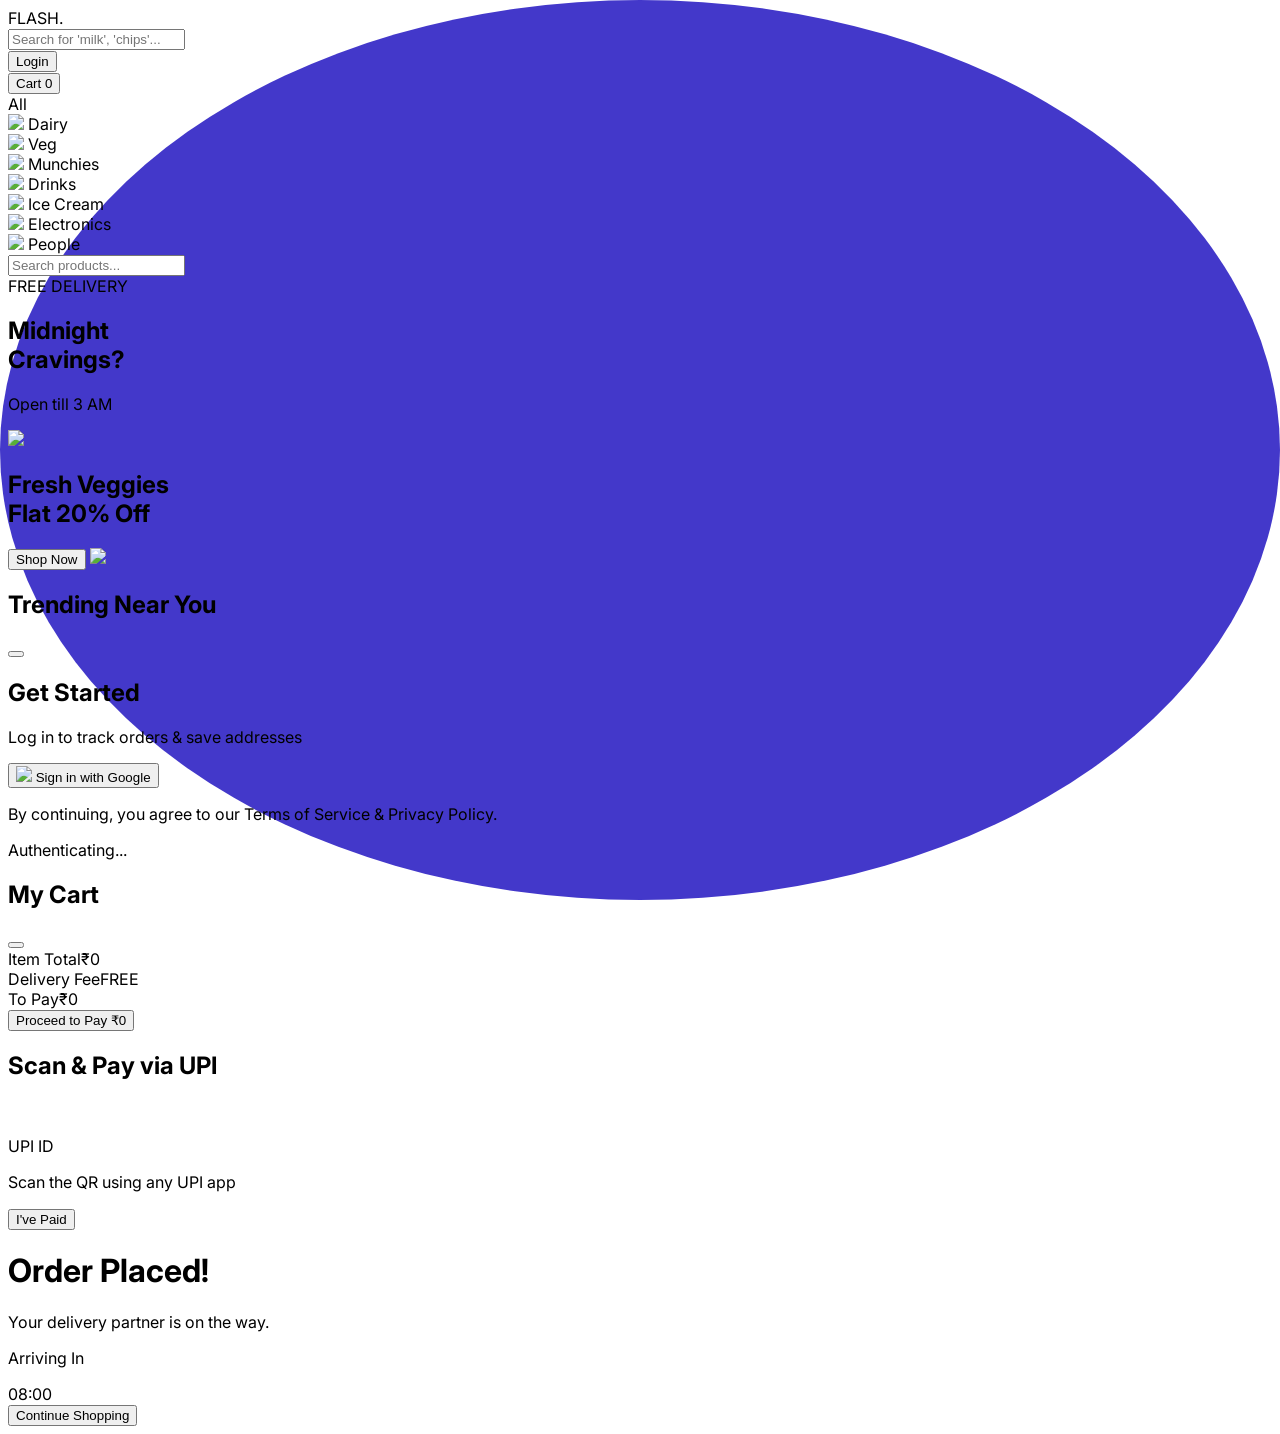
==== index.html @ aa98df29 "Update fmt.Println message from 'Hello' to 'Goodbye'" ====
<!DOCTYPE html>
<html lang="en">
<head>
    <meta charset="UTF-8">
    <meta name="viewport" content="width=device-width, initial-scale=1.0, maximum-scale=1.0, user-scalable=no">
    <title>Flash | 8 Minute Delivery</title>
    
    <script src="https://cdn.tailwindcss.com"></script>
    <link href="https://fonts.googleapis.com/css2?family=Inter:wght@300;400;500;600;700;800&display=swap" rel="stylesheet">
    <script src="https://unpkg.com/lucide@latest"></script>
    <!-- Google OAuth Script -->
    <script src="https://accounts.google.com/gsi/client" async defer></script>

    <style>
        body { font-family: 'Inter', sans-serif; -webkit-tap-highlight-color: transparent; scroll-behavior: smooth; }
        
        :root {
            --brand-primary: #4338ca;
            --brand-light: #e0e7ff;
            --brand-accent: #db2777;
        }

        .no-scrollbar::-webkit-scrollbar { display: none; }
        .no-scrollbar { -ms-overflow-style: none; scrollbar-width: none; }

        /* Animations */
        @keyframes slideUp {
            from { transform: translateY(100%); opacity: 0; }
            to { transform: translateY(0); opacity: 1; }
        }
        .animate-slide-up { animation: slideUp 0.4s cubic-bezier(0.16, 1, 0.3, 1); }

        @keyframes pulse-ring {
            0% { transform: scale(0.8); opacity: 0.5; }
            100% { transform: scale(2); opacity: 0; }
        }
        .pulse-ring::before {
            content: '';
            position: absolute;
            left: 0; top: 0; width: 100%; height: 100%;
            background-color: var(--brand-primary);
            border-radius: 50%;
            z-index: -1;
            animation: pulse-ring 2s infinite;
        }

        /* Confetti */
        .confetti {
            position: absolute;
            width: 10px; height: 10px;
            background-color: #f00;
            animation: fall linear forwards;
        }
        @keyframes fall {
            to { transform: translateY(100vh) rotate(720deg); }
        }
    </style>
    
    <script>
        tailwind.config = {
            theme: {
                extend: {
                    colors: { brand: '#4338ca', accent: '#db2777' }
                }
            }
        }
    </script>
</head>
<body class="bg-gray-50 h-screen overflow-hidden flex flex-col">

    <header class="bg-white border-b border-gray-200 h-16 flex-none z-40 relative">
        <div class="flex items-center justify-between px-4 md:px-6 h-full max-w-7xl mx-auto w-full">
            
            <div class="flex items-center gap-4 w-1/4">
                <div class="text-2xl md:text-3xl font-black text-brand tracking-tighter flex items-center cursor-pointer" onclick="window.location.reload()">
                    FLASH<span class="text-accent text-4xl leading-none">.</span>
                </div>
            </div>

            <div class="flex-1 max-w-xl px-2 md:px-4 hidden md:block">
                <div class="relative group">
                    <div class="absolute inset-y-0 left-0 pl-3 flex items-center pointer-events-none">
                        <i data-lucide="search" class="w-4 h-4 text-gray-400"></i>
                    </div>
                    <input type="text" id="searchInput" class="block w-full pl-10 pr-3 py-2.5 border border-gray-200 rounded-xl bg-gray-100 focus:bg-white focus:ring-2 focus:ring-brand transition text-sm" placeholder="Search for 'milk', 'chips'...">
                </div>
            </div>

            <div class="flex items-center justify-end gap-3 w-1/4">
                <div id="authContainer">
                    <button onclick="toggleLoginModal()" class="text-gray-600 font-bold text-xs hover:text-brand px-3 py-2">Login</button>
                </div>

                <button onclick="toggleCart()" class="bg-brand hover:bg-indigo-800 text-white px-4 py-2 rounded-xl font-bold text-sm flex items-center gap-2 transition transform active:scale-95 shadow-lg shadow-indigo-100 relative">
                    <i data-lucide="shopping-cart" class="w-4 h-4"></i>
                    <span class="hidden md:inline">Cart</span>
                    <span id="headerCartCount" class="absolute -top-1 -right-1 bg-accent text-[10px] w-4 h-4 flex items-center justify-center rounded-full hidden border-2 border-white">0</span>
                </button>
            </div>
        </div>
    </header>

    <div class="flex flex-1 overflow-hidden max-w-7xl mx-auto w-full">
        <aside class="w-20 lg:w-64 bg-white border-r border-gray-200 overflow-y-auto no-scrollbar hidden md:block pb-20">
            <div class="p-4" id="categoryList"></div>
        </aside>

        <main class="flex-1 overflow-y-auto bg-gray-50 p-4 md:p-6 pb-24" id="mainScroll">
            
            <div class="md:hidden mb-4">
                <input type="text" class="w-full p-3 border border-gray-200 rounded-xl bg-white shadow-sm text-sm" placeholder="Search products...">
            </div>

            <div class="grid grid-cols-1 md:grid-cols-2 gap-4 mb-8">
                <div class="rounded-3xl bg-gradient-to-r from-violet-600 to-indigo-600 h-40 md:h-48 relative overflow-hidden p-6 text-white shadow-lg flex flex-col justify-center">
                    <span class="bg-yellow-400 text-indigo-900 text-[10px] font-black px-2 py-1 rounded w-max mb-2">FREE DELIVERY</span>
                    <h2 class="text-2xl font-bold leading-tight z-10">Midnight <br>Cravings?</h2>
                    <p class="text-indigo-200 text-xs mt-1 z-10">Open till 3 AM</p>
                    <img src="https://cdn-icons-png.flaticon.com/512/3081/3081840.png" class="absolute right-0 bottom-0 w-32 h-32 opacity-20 rotate-12 translate-x-4 translate-y-4">
                </div>
                <div class="hidden md:flex rounded-3xl bg-pink-100 h-48 relative overflow-hidden p-6 flex-col justify-center border border-pink-200">
                    <h2 class="text-2xl font-bold text-pink-900 leading-tight">Fresh Veggies <br>Flat 20% Off</h2>
                    <button class="bg-pink-600 text-white text-xs font-bold px-4 py-2 rounded-full w-max mt-3 hover:bg-pink-700 shadow-md">Shop Now</button>
                    <img src="https://cdn-icons-png.flaticon.com/512/2329/2329865.png" class="absolute right-4 bottom-4 w-24 h-24 drop-shadow-xl">
                </div>
            </div>

            <h2 id="sectionTitle" class="text-xl font-bold text-gray-800 mb-4">Trending Near You</h2>
            <div id="productGrid" class="grid grid-cols-2 sm:grid-cols-3 lg:grid-cols-4 xl:grid-cols-5 gap-3 md:gap-4"></div>
        </main>
    </div>

    <div id="loginModal" class="fixed inset-0 bg-black/60 z-50 hidden flex items-center justify-center backdrop-blur-sm p-4">
        <div class="bg-white rounded-3xl w-full max-w-sm p-6 shadow-2xl animate-slide-up relative overflow-hidden">
            <button onclick="toggleLoginModal()" class="absolute top-4 right-4 text-gray-400 hover:text-gray-600"><i data-lucide="x" class="w-5 h-5"></i></button>
            
            <div class="text-center mb-6">
                <div class="w-12 h-12 bg-indigo-100 rounded-full flex items-center justify-center mx-auto mb-3 text-brand">
                    <i data-lucide="zap" class="w-6 h-6 fill-current"></i>
                </div>
                <h2 class="text-2xl font-black text-gray-900">Get Started</h2>
                <p class="text-sm text-gray-500 mt-1">Log in to track orders & save addresses</p>
            </div>

            <!-- Google Sign-In Button Container -->
            <div id="googleButtonContainer" class="flex justify-center mb-4"></div>

            <!-- Fallback/Demo Button (shown if OAuth not configured) -->
            <button id="demoLoginBtn" onclick="handleDemoLogin()" class="w-full border border-gray-300 rounded-xl py-3 px-4 flex items-center justify-center gap-3 hover:bg-gray-50 transition group">
                <img src="https://www.svgrepo.com/show/475656/google-color.svg" class="w-5 h-5 group-hover:scale-110 transition">
                <span class="font-bold text-gray-700 text-sm">Sign in with Google</span>
            </button>

            <div class="mt-6 text-center">
                <p class="text-[10px] text-gray-400">By continuing, you agree to our Terms of Service & Privacy Policy.</p>
            </div>
            
            <div id="loginLoader" class="absolute inset-0 bg-white/90 hidden flex-col items-center justify-center z-10">
                <div class="w-8 h-8 border-4 border-brand border-t-transparent rounded-full animate-spin mb-2"></div>
                <p class="text-xs font-bold text-brand">Authenticating...</p>
            </div>
        </div>
    </div>

    <div id="cartOverlay" class="fixed inset-0 bg-black/50 z-50 hidden transition-opacity" onclick="toggleCart()"></div>
    <div id="cartDrawer" class="fixed top-0 right-0 h-full w-full md:w-[400px] bg-white z-50 transform translate-x-full transition-transform duration-300 shadow-2xl flex flex-col">
        <div class="p-4 border-b flex items-center justify-between bg-white">
            <h2 class="font-bold text-lg">My Cart</h2>
            <button onclick="toggleCart()" class="p-2 hover:bg-gray-100 rounded-full"><i data-lucide="x" class="w-5 h-5"></i></button>
        </div>

        <div id="cartItemsContainer" class="flex-1 overflow-y-auto p-4 space-y-4 bg-gray-50"></div>

        <div id="cartFooter" class="p-4 bg-white border-t shadow-[0_-4px_6px_-1px_rgba(0,0,0,0.05)] hidden">
            <div class="space-y-2 mb-4 text-sm">
                <div class="flex justify-between text-gray-500"><span>Item Total</span><span id="billItemTotal">₹0</span></div>
                <div class="flex justify-between text-gray-500"><span>Delivery Fee</span><span class="text-green-600 font-bold">FREE</span></div>
                <div class="flex justify-between font-bold text-lg text-gray-800 pt-2 border-t border-dashed"><span>To Pay</span><span id="billGrandTotal">₹0</span></div>
            </div>
            <button onclick="initiateCheckout()" class="w-full bg-brand text-white font-bold py-3.5 rounded-xl hover:bg-indigo-800 transition flex justify-between px-4 items-center shadow-lg active:scale-[0.98]">
                <span>Proceed to Pay</span>
                <span id="payButtonTotal" class="bg-indigo-900/30 px-2 py-1 rounded text-xs">₹0</span>
            </button>
        </div>
    </div>

    <!-- UPI QR Modal -->
    <div id="upiModal" class="fixed inset-0 bg-black/60 z-[70] hidden flex items-center justify-center backdrop-blur-sm p-4">
        <div class="bg-white rounded-3xl w-full max-w-sm p-6 shadow-2xl text-center animate-slide-up relative">
            <h2 class="text-xl font-bold mb-4">Scan & Pay via UPI</h2>
            
            <img id="upiQrImage" src="" class="w-48 h-48 mx-auto mb-4 border rounded-xl">

            <p class="text-sm text-gray-600 mb-1">UPI ID</p>
            <p id="upiIdText" class="font-bold text-brand mb-4"></p>

            <p class="text-xs text-gray-400 mb-4">Scan the QR using any UPI app</p>

            <button onclick="completePayment()" class="bg-brand text-white px-6 py-2 rounded-xl text-sm font-bold hover:bg-indigo-800 transition">
                I've Paid
            </button>
        </div>
    </div>

    <div id="successOverlay" class="fixed inset-0 bg-brand z-[60] hidden flex flex-col items-center justify-center text-white p-6">
        <div class="absolute inset-0 overflow-hidden" id="confettiContainer"></div>
        
        <div class="z-10 text-center animate-slide-up">
            <div class="w-24 h-24 bg-white/20 rounded-full flex items-center justify-center mx-auto mb-6 pulse-ring relative">
                <i data-lucide="check" class="w-10 h-10 text-white"></i>
            </div>
            <h1 class="text-3xl font-black mb-2">Order Placed!</h1>
            <p class="text-indigo-200 mb-8">Your delivery partner is on the way.</p>

            <div class="bg-white/10 backdrop-blur-md rounded-2xl p-6 border border-white/20 max-w-xs mx-auto">
                <p class="text-xs font-bold uppercase tracking-widest text-indigo-300 mb-1">Arriving In</p>
                <div class="text-5xl font-black tabular-nums tracking-tighter" id="countdownTimer">08:00</div>
            </div>

            <button onclick="resetApp()" class="mt-8 bg-white text-brand font-bold py-3 px-8 rounded-full hover:bg-gray-100 transition shadow-xl">
                Continue Shopping
            </button>
        </div>
    </div>

    <script>
        // ============================================
        // CONFIGURATION - PASTE YOUR CLIENT ID HERE
        // ============================================
        const GOOGLE_CLIENT_ID = "976848195359-cr75430rapa4kd4lidljhvo1tq5mqboq.apps.googleusercontent.com";
        // ============================================

        const products = [
            { id: 1, name: "Heritage Milk", price: 33, originalPrice: 35, weight: "500 ml", category: "Dairy", img: "https://m.media-amazon.com/images/I/815V9EawbJL._AC_UF894,1000_QL80_.jpg" },
            { id: 2, name: "Eggoz Brown Eggs", price: 85, originalPrice: 99, weight: "6 pcs", category: "Dairy", img: "https://images.unsplash.com/photo-1582722872445-44dc5f7e3c8f?auto=format&fit=crop&w=300&q=80" },
            { id: 3, name: "Farm Fresh Potato", price: 20, originalPrice: 30, weight: "500 g", category: "Veg", img: "https://images.unsplash.com/photo-1518977676601-b53f82aba655?auto=format&fit=crop&w=300&q=80" },
            { id: 4, name: "Lays Potato Chips", price: 20, originalPrice: 20, weight: "50 g", category: "Munchies", img: "https://m.media-amazon.com/images/I/717Ve0m8BXL.jpg" },
            { id: 5, name: "Coco Cola", price: 45, originalPrice: 45, weight: "250 ml", category: "Drinks", img: "https://images.unsplash.com/photo-1622483767028-3f66f32aef97?auto=format&fit=crop&w=300&q=80" },
            { id: 6, name: "Fresh Alphonso Mangoes", price: 199, originalPrice: 250, weight: "1 kg", category: "Veg", img: "https://images.unsplash.com/photo-1553279768-865429fa0078?auto=format&fit=crop&w=300&q=80" },
            { id: 7, name: "Vanilla Bean Tub", price: 240, originalPrice: 300, weight: "700 ml", category: "Ice Cream", img: "https://images.unsplash.com/photo-1501443762994-82bd5dace89a?auto=format&fit=crop&w=300&q=80" },
            { id: 8, name: "Artisan Sourdough", price: 60, originalPrice: 80, weight: "400 g", category: "Dairy", img: "https://encrypted-tbn0.gstatic.com/images?q=tbn:ANd9GcQE9r-lTbqJKsW1nwiQTdVftDfHtIbyqbzyPQ&s" },
            { id: 9, name: "Chocolate Smoothie", price: 200, originalPrice: 240, weight: "500ml", category: "Dairy", img: "https://abeautifulmess.com/wp-content/uploads/2023/04/chocolate-smoothie-recipe.--scaled.jpg" },
            { id: 10, name: "Kitkat", price: 55, originalPrice: 80, weight: "70g", category: "Munchies", img: "https://encrypted-tbn0.gstatic.com/shopping?q=tbn:ANd9GcSTaRzYbzvYjRihhE5g7alIvF-0og5KB6eFWY5qM-5osLY_slSSAoxKZtgkYSXWV1DgbGYfThRmtORA0JDwyb6A8gRZzGkvxvQoArQsuz0Hrk46XO-Z-Lsv2EZV" },
            { id: 11, name: "iPhone 17 Pro Max", price: 149999, originalPrice: 150000, weight: "242g", category: "Electronics", img: "https://backend.paiinternational.in/media/images/2_pJld4tp.webp" },
            { id: 12, name: "AirPods Pro 3", price: 25000, originalPrice: 26000, weight: "55g", category: "Electronics", img: "https://store.storeimages.cdn-apple.com/1/as-images.apple.com/is/airpods-pro-3-hero-select-202509_FMT_WHH?wid=752&hei=636&fmt=jpeg&qlt=90&.v=1758077264181" },
            { id: 13, name: "Victus Gaming Laptop", price: 63000, originalPrice: 73000, weight: "2.3kg", category: "Electronics", img: "https://m.media-amazon.com/images/I/71p8Hn5XcsL.jpg" },
            { id: 14, name: "Apple Watch Ultra 3", price: 80000, originalPrice: 90000, weight: "61.6g", category: "Electronics", img: "https://m.media-amazon.com/images/I/71UenT9AO6L._AC_UF1000,1000_QL80_.jpg" },
            { id: 15, name: "iPhone 15", price: 50000, originalPrice: 80000, weight: "171g", category: "Electronics", img: "https://encrypted-tbn2.gstatic.com/shopping?q=tbn:ANd9GcRLe_hSKnPLx_HZ_sDemoAlp5TUoloz6uUN3vsLBpTct8aUhD4AEyf0FOUUh0y9XZGPTFAbr-HydqkVuhUmsjZ94iu7D2Na" },
            { id: 16, name: "Sony WH-1000XM6", price: 35000, originalPrice: 50000, weight: "252.6g", category: "Electronics", img: "https://sony.scene7.com/is/image/sonyglobalsolutions/WH1000XM6_Primary_image_Black?$S7Product$&fmt=png-alpha" },
            { id: 17, name: "iPad Pro M5", price: 110000, originalPrice: 130000, weight: "579g", category: "Electronics", img: "https://encrypted-tbn2.gstatic.com/shopping?q=tbn:ANd9GcTgInFzSDYuMSraHM9N-QCxqdlFDfPEPKFv5eZTuTl3-qKk6Q6SKLwKFmNGx-I-EozpPCibfGQbXADS31pjjDUqGPV0km3xhpoMBTfW0ch-pl7YvUU4T25zvWg" }



            



        ];

        const categories = [
            { name: "Dairy", icon: "https://cdn-icons-png.flaticon.com/128/3050/3050212.png" },
            { name: "Veg", icon: "https://cdn-icons-png.flaticon.com/128/2329/2329865.png" },
            { name: "Munchies", icon: "https://cdn-icons-png.flaticon.com/128/2553/2553642.png" },
            { name: "Drinks", icon: "https://cdn-icons-png.flaticon.com/128/992/992747.png" },
            { name: "Ice Cream", icon: "https://cdn-icons-png.flaticon.com/128/938/938063.png" },
            { name: "Electronics", icon: "https://cdn-icons-png.flaticon.com/128/3659/3659899.png" },
            { name: "People", icon: "https://cdn-icons-png.flaticon.com/512/3135/3135715.png" }
        ];

        let cart = {}; 
        let currentCategory = 'All';
        let isLoggedIn = false;
        let user = { name: "Guest", img: "" };

        // ============================================
        // GOOGLE OAUTH INTEGRATION
        // ============================================
        
        function initializeGoogleSignIn() {
            if (GOOGLE_CLIENT_ID === "YOUR_GOOGLE_CLIENT_ID_HERE") {
                console.log("⚠️ Google OAuth not configured. Using demo mode.");
                document.getElementById('demoLoginBtn').style.display = 'flex';
                return;
            }

            // Hide demo button if OAuth is configured
            document.getElementById('demoLoginBtn').style.display = 'none';

            // Initialize Google Sign-In
            google.accounts.id.initialize({
                client_id: GOOGLE_CLIENT_ID,
                callback: handleGoogleCallback,
                auto_select: false,
                cancel_on_tap_outside: true
            });

            // Render the Google Sign-In button
            google.accounts.id.renderButton(
                document.getElementById("googleButtonContainer"),
                {
                    theme: "outline",
                    size: "large",
                    width: 320,
                    text: "signin_with",
                    shape: "rectangular",
                    logo_alignment: "left"
                }
            );
        }

        function handleGoogleCallback(response) {
            // Show loader
            document.getElementById('loginLoader').classList.remove('hidden');
            document.getElementById('loginLoader').style.display = 'flex';

            // Decode JWT token to get user info
            const userObject = parseJwt(response.credential);
            
            setTimeout(() => {
                isLoggedIn = true;
                user = {
                    name: userObject.given_name || userObject.name,
                    email: userObject.email,
                    img: userObject.picture
                };
                
                updateAuthUI();
                toggleLoginModal();
                
                // Optional: Store token for backend authentication
                localStorage.setItem('google_token', response.credential);
                
                console.log('✅ User logged in:', user);
            }, 800);
        }

        function parseJwt(token) {
            const base64Url = token.split('.')[1];
            const base64 = base64Url.replace(/-/g, '+').replace(/_/g, '/');
            const jsonPayload = decodeURIComponent(atob(base64).split('').map(function(c) {
                return '%' + ('00' + c.charCodeAt(0).toString(16)).slice(-2);
            }).join(''));
            return JSON.parse(jsonPayload);
        }

        function handleDemoLogin() {
            // Demo/fallback login (when OAuth not configured)
            document.getElementById('loginLoader').classList.remove('hidden');
            document.getElementById('loginLoader').style.display = 'flex';
            
            setTimeout(() => {
                isLoggedIn = true;
                user = { 
                    name: "Rahul", 
                    email: "rahul@example.com",
                    img: "https://api.dicebear.com/7.x/avataaars/svg?seed=Rahul" 
                };
                
                updateAuthUI();
                toggleLoginModal();
            }, 1500);
        }

        function updateAuthUI() {
            const authContainer = document.getElementById('authContainer');
            authContainer.innerHTML = `
            <div onclick="toggleProfileMenu()" class="relative flex items-center gap-2 cursor-pointer hover:bg-gray-50 rounded-full pr-2 py-1 pl-1 border border-transparent hover:border-gray-200 transition">
            <img src="${user.img}" class="w-8 h-8 rounded-full bg-gray-100 border border-gray-200">
            <span class="text-xs font-bold text-gray-700 hidden md:block">Hi, ${user.name}</span>
            <div id="profileDropdown" class="hidden absolute top-full right-0 mt-2 bg-white rounded-xl shadow-xl border border-gray-100 p-2 w-48 z-50">
            <button onclick="handleLogout()" class="w-full text-left px-3 py-2 text-xs text-red-600 hover:bg-red-50 rounded-lg font-bold flex items-center gap-2">
            <i data-lucide="log-out" class="w-3 h-3"></i>
            Logout
            </button>
                 </div>
             </div>
            `;

            lucide.createIcons();
        }

        function handleLogout() {
            isLoggedIn = false;
            user = { name: "Guest", img: "" };
            localStorage.removeItem('google_token');
            
            // Reset auth UI
            const authContainer = document.getElementById('authContainer');
            authContainer.innerHTML = `<button onclick="toggleLoginModal()" class="text-gray-600 font-bold text-xs hover:text-brand px-3 py-2">Login</button>`;
            
            console.log('👋 User logged out');
        }

        // ============================================
        // UPI QR PAYMENT SYSTEM
        // ============================================

        const upiIds = [
            "9182210346@fam"
        ];

        function showUpiQR() {
            const total = Object.values(cart).reduce((a, b) => a + b, 0);
            const amount = Object.keys(cart).reduce((sum, id) => {
                const product = products.find(p => p.id == id);
                return sum + (product.price * cart[id]);
            }, 0);

            const randomIndex = Math.floor(Math.random() * upiIds.length);
            const selectedUpi = upiIds[randomIndex];

            const upiLink = `upi://pay?pa=${selectedUpi}&pn=Flash&am=${amount}&cu=INR`;
            const qrUrl = `https://api.qrserver.com/v1/create-qr-code/?size=300x300&data=${encodeURIComponent(upiLink)}`;

            document.getElementById("upiQrImage").src = qrUrl;
            document.getElementById("upiIdText").innerText = selectedUpi;

            document.getElementById("upiModal").classList.remove("hidden");
        }

        function completePayment() {
            document.getElementById("upiModal").classList.add("hidden");
            showSuccessScreen();
        }

        // ============================================
        // INIT
        // ============================================
        function init() {
                // ✅ Restore login after refresh
    const savedToken = localStorage.getItem('google_token');
    if (savedToken) {
        const userObject = parseJwt(savedToken);
        isLoggedIn = true;
        user = {
            name: userObject.given_name || userObject.name,
            email: userObject.email,
            img: userObject.picture
        };
        updateAuthUI();
    }
            renderSidebar();
            renderProducts(products);
            lucide.createIcons();
            
            // Initialize Google Sign-In when modal is opened
            // This ensures the Google library is loaded
            setTimeout(() => {
                if (typeof google !== 'undefined') {
                    initializeGoogleSignIn();
                }
            }, 1000);
            
            // Mobile search listener
            document.getElementById('searchInput').addEventListener('input', (e) => {
                const term = e.target.value.toLowerCase();
                renderProducts(products.filter(p => p.name.toLowerCase().includes(term)));
            });
        }

        // ============================================
        // RENDER FUNCTIONS
        // ============================================
        function renderSidebar() {
            const container = document.getElementById('categoryList');
            container.innerHTML = `<div onclick="filterCategory('All')" class="cursor-pointer flex flex-col lg:flex-row items-center gap-2 lg:gap-3 px-2 py-3 lg:px-3 rounded-xl transition ${currentCategory === 'All' ? 'bg-indigo-50 text-brand border-l-4 border-brand' : 'text-gray-500 hover:bg-gray-50'}">
                <div class="w-6 h-6 lg:w-8 lg:h-8 flex items-center justify-center bg-gray-200 rounded-full"><i data-lucide="layout-grid" class="w-4 h-4"></i></div>
                <span class="text-[10px] lg:text-sm font-bold">All</span>
            </div>`;
            
            categories.forEach(cat => {
                const isActive = currentCategory === cat.name;
                container.innerHTML += `
                    <div onclick="filterCategory('${cat.name}')" class="cursor-pointer flex flex-col lg:flex-row items-center gap-2 lg:gap-3 px-2 py-3 lg:px-3 rounded-xl transition ${isActive ? 'bg-indigo-50 text-brand border-l-4 border-brand' : 'text-gray-500 hover:bg-gray-50'}">
                        <img src="${cat.icon}" class="w-8 h-8 lg:w-8 lg:h-8 object-contain ${isActive ? '' : 'grayscale opacity-70'}">
                        <span class="text-[10px] lg:text-sm font-medium ${isActive ? 'font-bold' : ''}">${cat.name}</span>
                    </div>`;
            });
            lucide.createIcons();
        }

        function renderProducts(productList) {
            const grid = document.getElementById('productGrid');
            grid.innerHTML = productList.length ? '' : `<div class="col-span-full text-center py-10 text-gray-400">No products found.</div>`;
            
            productList.forEach(p => {
                const qty = cart[p.id] || 0;
                const buttonHTML = qty === 0 
                    ? `<button onclick="updateQuantity(${p.id}, 1)" class="border border-pink-200 text-accent bg-pink-50 px-4 py-1.5 rounded-lg text-xs font-bold uppercase hover:bg-accent hover:text-white transition shadow-sm w-20">ADD</button>` 
                    : `<div class="flex items-center bg-accent rounded-lg text-white text-xs font-bold h-8 w-20 shadow-md">
                        <button onclick="updateQuantity(${p.id}, -1)" class="w-1/3 hover:bg-pink-700 h-full rounded-l-lg flex items-center justify-center">-</button>
                        <span class="w-1/3 text-center">${qty}</span>
                        <button onclick="updateQuantity(${p.id}, 1)" class="w-1/3 hover:bg-pink-700 h-full rounded-r-lg flex items-center justify-center">+</button>
                       </div>`;

                grid.innerHTML += `
                <div class="bg-white rounded-2xl p-3 border border-gray-100 hover:shadow-xl hover:border-indigo-100 transition duration-300 flex flex-col justify-between h-full relative group">
                    <div class="relative w-full aspect-[4/3] mb-2 flex items-center justify-center bg-gray-50 rounded-xl overflow-hidden">
                        ${p.discount ? `<div class="absolute top-0 left-0 bg-blue-600 text-white text-[9px] font-bold px-1.5 py-0.5 rounded-tl-lg rounded-br-lg shadow-sm z-10">${p.discount}</div>` : ''}
                        <img src="${p.img}" class="h-full object-contain mix-blend-multiply transform group-hover:scale-110 transition duration-500">
                    </div>
                    <div>
                        <h4 class="text-xs md:text-sm font-bold text-gray-900 leading-tight mb-1 line-clamp-2">${p.name}</h4>
                        <p class="text-[10px] text-gray-500 mb-2">${p.weight}</p>
                    </div>
                    <div class="flex items-center justify-between mt-auto">
                        <div class="flex flex-col">
                            <span class="text-sm font-bold text-gray-800">₹${p.price}</span>
                            ${p.price < p.originalPrice ? `<span class="text-[10px] text-gray-400 line-through">₹${p.originalPrice}</span>` : ''}
                        </div>
                        ${buttonHTML}
                    </div>
                </div>`;
            });
        }

        // ============================================
        // CART LOGIC
        // ============================================
        function updateQuantity(id, change) {
            if (!cart[id]) cart[id] = 0;
            cart[id] += change;
            if (cart[id] <= 0) delete cart[id];
            
            filterCategory(currentCategory);
            updateCartHeader();
            renderCartDrawer();
        }

        function updateCartHeader() {
            const totalItems = Object.values(cart).reduce((a, b) => a + b, 0);
            const badge = document.getElementById('headerCartCount');
            badge.innerText = totalItems;
            totalItems > 0 ? badge.classList.remove('hidden') : badge.classList.add('hidden');
        }

        function renderCartDrawer() {
            const container = document.getElementById('cartItemsContainer');
            const footer = document.getElementById('cartFooter');
            const itemIds = Object.keys(cart);
            let total = 0;

            if (itemIds.length === 0) {
                container.innerHTML = `<div class="flex flex-col items-center justify-center h-full text-gray-400"><i data-lucide="shopping-bag" class="w-12 h-12 mb-2 opacity-50"></i><p class="text-sm">Your cart is empty</p><button onclick="toggleCart()" class="mt-4 text-brand font-bold text-sm">Start Shopping</button></div>`;
                footer.classList.add('hidden');
            } else {
                container.innerHTML = '';
                itemIds.forEach(id => {
                    const p = products.find(prod => prod.id == id);
                    const qty = cart[id];
                    total += p.price * qty;
                    container.innerHTML += `
                    <div class="flex gap-3 bg-white p-3 rounded-xl border border-gray-100 shadow-sm">
                        <div class="w-16 h-16 bg-gray-50 rounded-lg flex items-center justify-center"><img src="${p.img}" class="h-12 w-12 object-contain mix-blend-multiply"></div>
                        <div class="flex-1 flex flex-col justify-between">
                            <h4 class="text-xs font-bold text-gray-800">${p.name}</h4>
                            <div class="flex items-center justify-between mt-2">
                                <span class="font-bold text-xs">₹${p.price * qty}</span>
                                <div class="flex items-center bg-accent rounded text-white text-[10px] font-bold h-6">
                                    <button onclick="updateQuantity(${p.id}, -1)" class="px-2 hover:bg-pink-700 h-full rounded-l">-</button>
                                    <span class="px-2">${qty}</span>
                                    <button onclick="updateQuantity(${p.id}, 1)" class="px-2 hover:bg-pink-700 h-full rounded-r">+</button>
                                </div>
                            </div>
                        </div>
                    </div>`;
                });
                
                document.getElementById('billItemTotal').innerText = '₹' + total;
                document.getElementById('billGrandTotal').innerText = '₹' + total;
                document.getElementById('payButtonTotal').innerText = '₹' + total;
                footer.classList.remove('hidden');
            }
            lucide.createIcons();
        }

        // ============================================
        // MODAL & CHECKOUT
        // ============================================
        function toggleLoginModal() {
            const modal = document.getElementById('loginModal');
            modal.classList.toggle('hidden');
            
            // Initialize Google Sign-In when modal opens
            if (!modal.classList.contains('hidden') && typeof google !== 'undefined') {
                initializeGoogleSignIn();
            }
        }

        function initiateCheckout() {
            if (!isLoggedIn) {
                toggleCart();
                setTimeout(() => toggleLoginModal(), 300);
                return;
            }

            const btn = document.querySelector('#cartFooter button');
            const originalText = btn.innerHTML;
            btn.innerHTML = `<i data-lucide="loader-2" class="w-5 h-5 animate-spin mx-auto"></i>`;
            lucide.createIcons();

            setTimeout(() => {
                showUpiQR();
            }, 1000);
        }

        function showSuccessScreen() {
            const overlay = document.getElementById('successOverlay');
            overlay.classList.remove('hidden');
            toggleCart();
            cart = {};
            updateQuantity(0,0);

            let minutes = 8;
            let seconds = 0;
            const timerEl = document.getElementById('countdownTimer');
            
            const interval = setInterval(() => {
                if(seconds === 0) {
                    if(minutes === 0) {
                        clearInterval(interval);
                        return;
                    }
                    minutes--;
                    seconds = 59;
                } else {
                    seconds--;
                }
                timerEl.innerText = `0${minutes}:${seconds < 10 ? '0'+seconds : seconds}`;
            }, 1000);

            for(let i=0; i<50; i++) {
                createConfetti();
            }
        }

        function createConfetti() {
            const confetti = document.createElement('div');
            confetti.classList.add('confetti');
            confetti.style.left = Math.random() * 100 + 'vw';
            confetti.style.backgroundColor = ['#ff0', '#f00', '#0f0', '#00f'][Math.floor(Math.random() * 4)];
            confetti.style.animationDuration = Math.random() * 3 + 2 + 's';
            document.getElementById('confettiContainer').appendChild(confetti);
        }

        function resetApp() {
            window.location.reload();
        }

        function toggleCart() {
            const drawer = document.getElementById('cartDrawer');
            const overlay = document.getElementById('cartOverlay');
            const isOpen = !drawer.classList.contains('translate-x-full');
            
            if (isOpen) {
                drawer.classList.add('translate-x-full');
                overlay.classList.add('hidden');
            } else {
                renderCartDrawer();
                drawer.classList.remove('translate-x-full');
                overlay.classList.remove('hidden');
            }
        }

        function filterCategory(cat) {
            currentCategory = cat;
            renderSidebar();
            document.getElementById('sectionTitle').innerText = cat === 'All' ? 'Trending Near You' : cat + ' Corner';
            renderProducts(cat === 'All' ? products : products.filter(p => p.category === cat));
        }

        // Start
        init();
    </script>
</body>
</html>
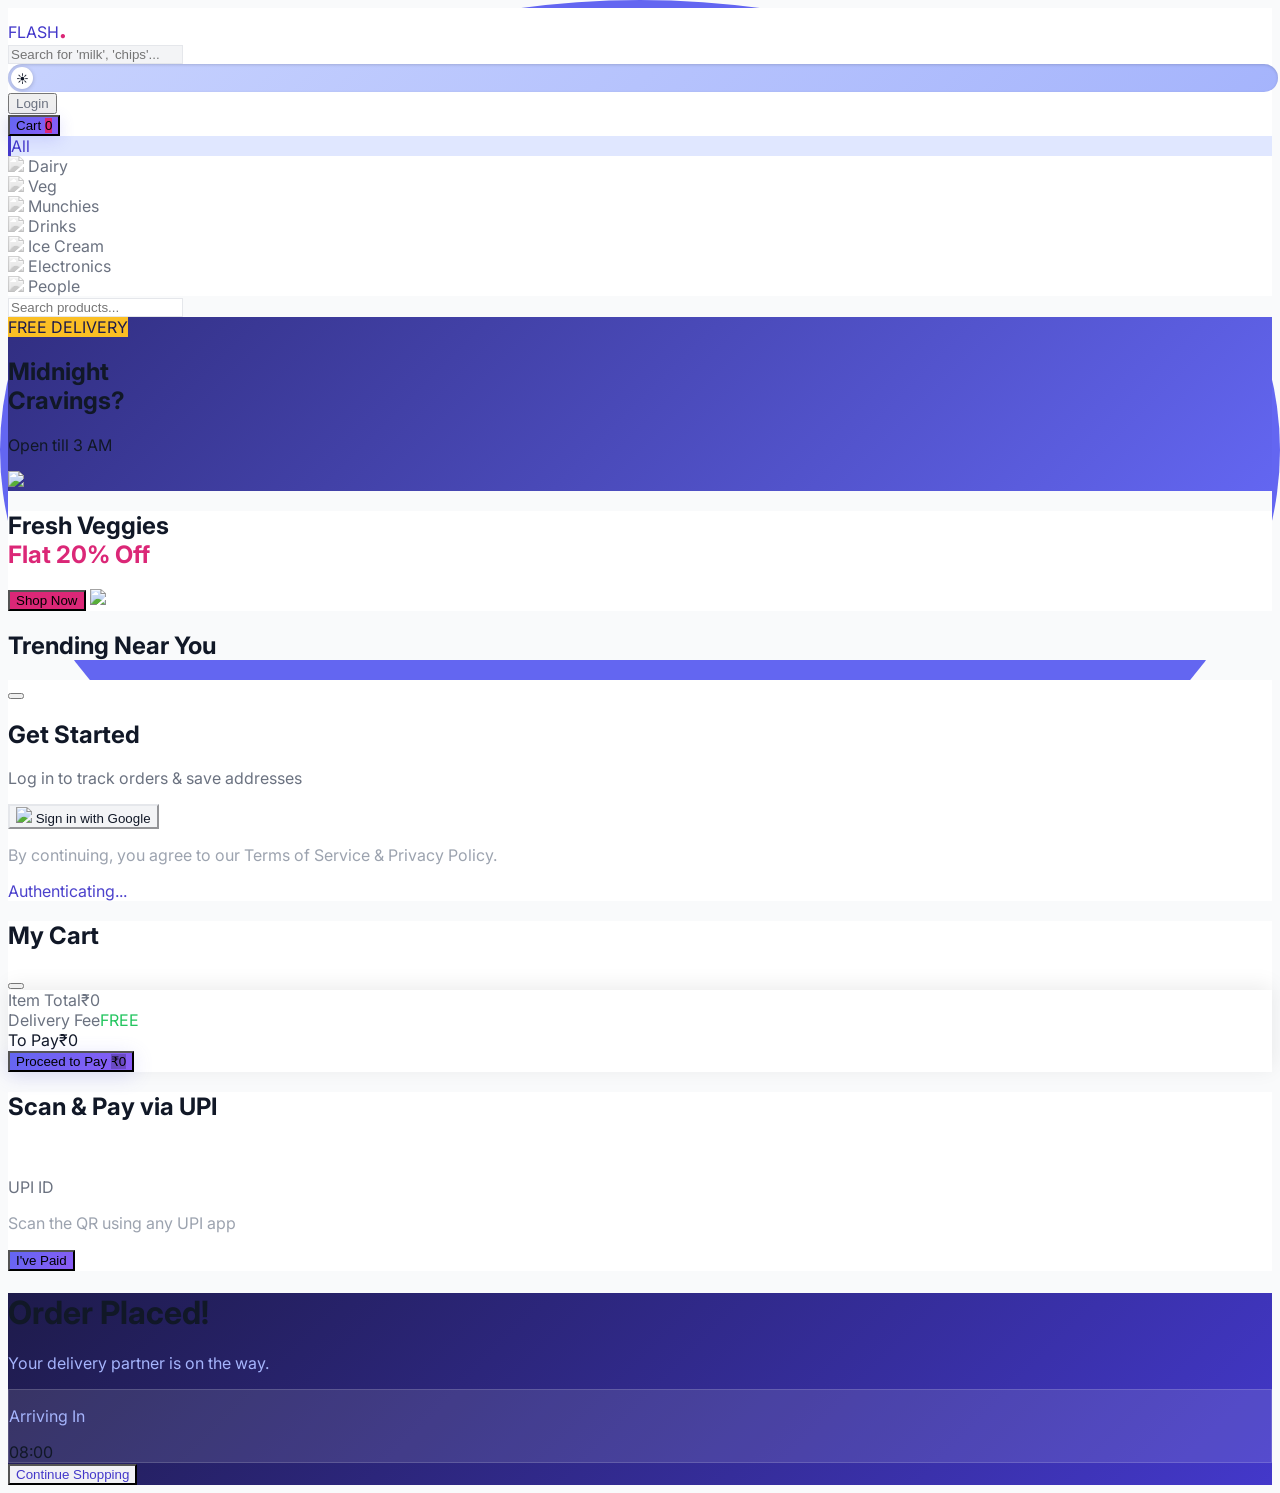
==== commit 19d4f525: "Update print statement from 'Hello' to 'Goodbye'" ====
--- a/index.html
+++ b/index.html
@@ -8,22 +8,91 @@
     <script src="https://cdn.tailwindcss.com"></script>
     <link href="https://fonts.googleapis.com/css2?family=Inter:wght@300;400;500;600;700;800&display=swap" rel="stylesheet">
     <script src="https://unpkg.com/lucide@latest"></script>
-    <!-- Google OAuth Script -->
     <script src="https://accounts.google.com/gsi/client" async defer></script>
 
     <style>
-        body { font-family: 'Inter', sans-serif; -webkit-tap-highlight-color: transparent; scroll-behavior: smooth; }
-        
+        body { font-family: 'Inter', sans-serif; -webkit-tap-highlight-color: transparent; scroll-behavior: smooth; transition: background 0.3s, color 0.3s; }
+
+        /* ===== LIGHT MODE (default) ===== */
         :root {
-            --brand-primary: #4338ca;
-            --brand-light: #e0e7ff;
-            --brand-accent: #db2777;
+            --bg-base: #f9fafb;
+            --bg-surface: #ffffff;
+            --bg-elevated: #f3f4f6;
+            --bg-card: #ffffff;
+            --border: #e5e7eb;
+            --text-primary: #111827;
+            --text-secondary: #6b7280;
+            --text-muted: #9ca3af;
+            --brand: #4338ca;
+            --brand-soft: #e0e7ff;
+            --accent: #db2777;
+            --accent-soft: #fce7f3;
+            --shadow: rgba(0,0,0,0.08);
+        }
+
+        /* ===== DARK MODE ===== */
+        body.dark {
+            --bg-base: #0d0d12;
+            --bg-surface: #13131a;
+            --bg-elevated: #1a1a24;
+            --bg-card: #1e1e2c;
+            --border: #2a2a3d;
+            --text-primary: #f1f1f5;
+            --text-secondary: #8888a8;
+            --text-muted: #55556a;
+            --brand: #818cf8;
+            --brand-soft: #1e1b4b;
+            --accent: #ec4899;
+            --accent-soft: #2a1020;
+            --shadow: rgba(0,0,0,0.4);
+        }
+
+        body { background: var(--bg-base); color: var(--text-primary); }
+
+        /* ===== THEME TOGGLE SWITCH ===== */
+        .theme-toggle {
+            position: relative;
+            width: 52px;
+            height: 28px;
+            cursor: pointer;
+        }
+        .theme-toggle input { display: none; }
+        .toggle-track {
+            width: 100%;
+            height: 100%;
+            border-radius: 999px;
+            background: linear-gradient(135deg, #c7d2fe, #a5b4fc);
+            transition: background 0.4s;
+            display: flex;
+            align-items: center;
+            padding: 3px;
+            box-shadow: inset 0 1px 3px rgba(0,0,0,0.15);
+        }
+        body.dark .toggle-track {
+            background: linear-gradient(135deg, #312e81, #4338ca);
+        }
+        .toggle-thumb {
+            width: 22px;
+            height: 22px;
+            border-radius: 50%;
+            background: white;
+            box-shadow: 0 1px 4px rgba(0,0,0,0.2);
+            transition: transform 0.35s cubic-bezier(0.34, 1.56, 0.64, 1);
+            display: flex;
+            align-items: center;
+            justify-content: center;
+            font-size: 12px;
+        }
+        body.dark .toggle-thumb { transform: translateX(24px); }
+
+        /* ===== GLOBAL TRANSITIONS ===== */
+        header, aside, main, .card, input, button, .modal-panel, #cartDrawer {
+            transition: background 0.3s, border-color 0.3s, color 0.3s, box-shadow 0.3s;
         }
 
         .no-scrollbar::-webkit-scrollbar { display: none; }
         .no-scrollbar { -ms-overflow-style: none; scrollbar-width: none; }
 
-        /* Animations */
         @keyframes slideUp {
             from { transform: translateY(100%); opacity: 0; }
             to { transform: translateY(0); opacity: 1; }
@@ -36,200 +105,228 @@
         }
         .pulse-ring::before {
             content: '';
-            position: absolute;
-            left: 0; top: 0; width: 100%; height: 100%;
-            background-color: var(--brand-primary);
+            position: absolute; left: 0; top: 0; width: 100%; height: 100%;
+            background-color: #6366f1;
             border-radius: 50%;
             z-index: -1;
             animation: pulse-ring 2s infinite;
         }
 
-        /* Confetti */
-        .confetti {
-            position: absolute;
-            width: 10px; height: 10px;
-            background-color: #f00;
-            animation: fall linear forwards;
-        }
-        @keyframes fall {
-            to { transform: translateY(100vh) rotate(720deg); }
-        }
+        .confetti { position: absolute; width: 10px; height: 10px; animation: fall linear forwards; }
+        @keyframes fall { to { transform: translateY(100vh) rotate(720deg); } }
+
+        /* Themed utility classes */
+        .t-surface { background: var(--bg-surface); }
+        .t-card { background: var(--bg-card); }
+        .t-elevated { background: var(--bg-elevated); }
+        .t-border { border-color: var(--border); }
+        .t-text { color: var(--text-primary); }
+        .t-muted { color: var(--text-secondary); }
+        .t-faint { color: var(--text-muted); }
+        .t-brand { color: var(--brand); }
+        .t-accent { color: var(--accent); }
+
+        .card-hover:hover {
+            box-shadow: 0 8px 32px var(--shadow), 0 0 0 1px var(--brand)22;
+        }
+
+        /* Product image blending */
+        body:not(.dark) .product-img { mix-blend-mode: multiply; }
+        body.dark .product-img { mix-blend-mode: normal; filter: none; }
+
+        /* Scrollbar */
+        body.dark * { scrollbar-color: #2a2a3d #13131a; }
+        body:not(.dark) * { scrollbar-color: #e5e7eb #f9fafb; }
     </style>
     
     <script>
-        tailwind.config = {
-            theme: {
-                extend: {
-                    colors: { brand: '#4338ca', accent: '#db2777' }
-                }
-            }
-        }
+        tailwind.config = { theme: { extend: {} } }
     </script>
 </head>
-<body class="bg-gray-50 h-screen overflow-hidden flex flex-col">
-
-    <header class="bg-white border-b border-gray-200 h-16 flex-none z-40 relative">
+<body class="h-screen overflow-hidden flex flex-col">
+
+    <header class="t-surface border-b t-border h-16 flex-none z-40 relative">
         <div class="flex items-center justify-between px-4 md:px-6 h-full max-w-7xl mx-auto w-full">
             
             <div class="flex items-center gap-4 w-1/4">
-                <div class="text-2xl md:text-3xl font-black text-brand tracking-tighter flex items-center cursor-pointer" onclick="window.location.reload()">
-                    FLASH<span class="text-accent text-4xl leading-none">.</span>
+                <div class="text-2xl md:text-3xl font-black tracking-tighter flex items-center cursor-pointer t-brand" onclick="window.location.reload()">
+                    FLASH<span class="t-accent" style="font-size:2.2rem; line-height:1;">.</span>
                 </div>
             </div>
 
             <div class="flex-1 max-w-xl px-2 md:px-4 hidden md:block">
-                <div class="relative group">
+                <div class="relative">
                     <div class="absolute inset-y-0 left-0 pl-3 flex items-center pointer-events-none">
-                        <i data-lucide="search" class="w-4 h-4 text-gray-400"></i>
+                        <i data-lucide="search" class="w-4 h-4 t-faint"></i>
                     </div>
-                    <input type="text" id="searchInput" class="block w-full pl-10 pr-3 py-2.5 border border-gray-200 rounded-xl bg-gray-100 focus:bg-white focus:ring-2 focus:ring-brand transition text-sm" placeholder="Search for 'milk', 'chips'...">
+                    <input type="text" id="searchInput" 
+                        class="block w-full pl-10 pr-3 py-2.5 rounded-xl text-sm transition outline-none"
+                        style="background:var(--bg-elevated); border:1px solid var(--border); color:var(--text-primary);"
+                        placeholder="Search for 'milk', 'chips'...">
                 </div>
             </div>
 
             <div class="flex items-center justify-end gap-3 w-1/4">
+                <!-- Dark/Light Toggle -->
+                <label class="theme-toggle" title="Toggle dark/light mode">
+                    <input type="checkbox" id="themeToggle" onchange="toggleTheme(this)">
+                    <div class="toggle-track">
+                        <div class="toggle-thumb" id="toggleThumb">☀️</div>
+                    </div>
+                </label>
+
                 <div id="authContainer">
-                    <button onclick="toggleLoginModal()" class="text-gray-600 font-bold text-xs hover:text-brand px-3 py-2">Login</button>
+                    <button onclick="toggleLoginModal()" class="font-bold text-xs px-3 py-2 t-muted hover:t-brand transition">Login</button>
                 </div>
 
-                <button onclick="toggleCart()" class="bg-brand hover:bg-indigo-800 text-white px-4 py-2 rounded-xl font-bold text-sm flex items-center gap-2 transition transform active:scale-95 shadow-lg shadow-indigo-100 relative">
+                <button onclick="toggleCart()" class="text-white px-4 py-2 rounded-xl font-bold text-sm flex items-center gap-2 transition transform active:scale-95 relative" style="background:linear-gradient(135deg, #6366f1, #8b5cf6); box-shadow:0 4px 15px #6366f130;">
                     <i data-lucide="shopping-cart" class="w-4 h-4"></i>
                     <span class="hidden md:inline">Cart</span>
-                    <span id="headerCartCount" class="absolute -top-1 -right-1 bg-accent text-[10px] w-4 h-4 flex items-center justify-center rounded-full hidden border-2 border-white">0</span>
+                    <span id="headerCartCount" class="absolute -top-1 -right-1 text-[10px] w-4 h-4 flex items-center justify-center rounded-full hidden border-2 text-white" style="background:var(--accent); border-color:var(--bg-surface);">0</span>
                 </button>
             </div>
         </div>
     </header>
 
     <div class="flex flex-1 overflow-hidden max-w-7xl mx-auto w-full">
-        <aside class="w-20 lg:w-64 bg-white border-r border-gray-200 overflow-y-auto no-scrollbar hidden md:block pb-20">
+        <aside class="w-20 lg:w-64 border-r t-border t-surface overflow-y-auto no-scrollbar hidden md:block pb-20">
             <div class="p-4" id="categoryList"></div>
         </aside>
 
-        <main class="flex-1 overflow-y-auto bg-gray-50 p-4 md:p-6 pb-24" id="mainScroll">
+        <main class="flex-1 overflow-y-auto p-4 md:p-6 pb-24" id="mainScroll" style="background:var(--bg-base);">
             
             <div class="md:hidden mb-4">
-                <input type="text" class="w-full p-3 border border-gray-200 rounded-xl bg-white shadow-sm text-sm" placeholder="Search products...">
+                <input type="text" class="w-full p-3 rounded-xl text-sm outline-none" style="background:var(--bg-card); border:1px solid var(--border); color:var(--text-primary);" placeholder="Search products...">
             </div>
 
             <div class="grid grid-cols-1 md:grid-cols-2 gap-4 mb-8">
-                <div class="rounded-3xl bg-gradient-to-r from-violet-600 to-indigo-600 h-40 md:h-48 relative overflow-hidden p-6 text-white shadow-lg flex flex-col justify-center">
-                    <span class="bg-yellow-400 text-indigo-900 text-[10px] font-black px-2 py-1 rounded w-max mb-2">FREE DELIVERY</span>
+                <div class="rounded-3xl h-40 md:h-48 relative overflow-hidden p-6 text-white flex flex-col justify-center" style="background:linear-gradient(135deg, #312e81, #6366f1);">
+                    <div class="absolute inset-0" style="background:radial-gradient(circle at 80% 50%, #ffffff15 0%, transparent 70%);"></div>
+                    <span class="text-[10px] font-black px-2 py-1 rounded w-max mb-2 z-10" style="background:#fbbf24; color:#1e1b4b;">FREE DELIVERY</span>
                     <h2 class="text-2xl font-bold leading-tight z-10">Midnight <br>Cravings?</h2>
-                    <p class="text-indigo-200 text-xs mt-1 z-10">Open till 3 AM</p>
-                    <img src="https://cdn-icons-png.flaticon.com/512/3081/3081840.png" class="absolute right-0 bottom-0 w-32 h-32 opacity-20 rotate-12 translate-x-4 translate-y-4">
+                    <p class="text-indigo-300 text-xs mt-1 z-10">Open till 3 AM</p>
+                    <img src="https://cdn-icons-png.flaticon.com/512/3081/3081840.png" class="absolute right-0 bottom-0 w-32 h-32 opacity-10 rotate-12 translate-x-4 translate-y-4">
                 </div>
-                <div class="hidden md:flex rounded-3xl bg-pink-100 h-48 relative overflow-hidden p-6 flex-col justify-center border border-pink-200">
-                    <h2 class="text-2xl font-bold text-pink-900 leading-tight">Fresh Veggies <br>Flat 20% Off</h2>
-                    <button class="bg-pink-600 text-white text-xs font-bold px-4 py-2 rounded-full w-max mt-3 hover:bg-pink-700 shadow-md">Shop Now</button>
-                    <img src="https://cdn-icons-png.flaticon.com/512/2329/2329865.png" class="absolute right-4 bottom-4 w-24 h-24 drop-shadow-xl">
+                <div class="hidden md:flex rounded-3xl h-48 relative overflow-hidden p-6 flex-col justify-center t-card border t-border">
+                    <div class="absolute inset-0" style="background:radial-gradient(circle at 80% 50%, var(--accent)10 0%, transparent 70%);"></div>
+                    <h2 class="text-2xl font-bold leading-tight z-10 t-text">Fresh Veggies <br><span style="color:var(--accent);">Flat 20% Off</span></h2>
+                    <button class="text-white text-xs font-bold px-4 py-2 rounded-full w-max mt-3 z-10 transition" style="background:var(--accent);">Shop Now</button>
+                    <img src="https://cdn-icons-png.flaticon.com/512/2329/2329865.png" class="absolute right-4 bottom-4 w-24 h-24 drop-shadow-xl opacity-70">
                 </div>
             </div>
 
-            <h2 id="sectionTitle" class="text-xl font-bold text-gray-800 mb-4">Trending Near You</h2>
+            <h2 id="sectionTitle" class="text-xl font-bold t-text mb-4">Trending Near You</h2>
             <div id="productGrid" class="grid grid-cols-2 sm:grid-cols-3 lg:grid-cols-4 xl:grid-cols-5 gap-3 md:gap-4"></div>
         </main>
     </div>
 
-    <div id="loginModal" class="fixed inset-0 bg-black/60 z-50 hidden flex items-center justify-center backdrop-blur-sm p-4">
-        <div class="bg-white rounded-3xl w-full max-w-sm p-6 shadow-2xl animate-slide-up relative overflow-hidden">
-            <button onclick="toggleLoginModal()" class="absolute top-4 right-4 text-gray-400 hover:text-gray-600"><i data-lucide="x" class="w-5 h-5"></i></button>
-            
+    <!-- Login Modal -->
+    <div id="loginModal" class="fixed inset-0 bg-black/70 z-50 hidden flex items-center justify-center backdrop-blur-sm p-4">
+        <div class="modal-panel t-surface rounded-3xl w-full max-w-sm p-6 shadow-2xl animate-slide-up relative overflow-hidden border t-border">
+            <button onclick="toggleLoginModal()" class="absolute top-4 right-4 t-faint hover:t-text transition"><i data-lucide="x" class="w-5 h-5"></i></button>
             <div class="text-center mb-6">
-                <div class="w-12 h-12 bg-indigo-100 rounded-full flex items-center justify-center mx-auto mb-3 text-brand">
-                    <i data-lucide="zap" class="w-6 h-6 fill-current"></i>
+                <div class="w-12 h-12 rounded-full flex items-center justify-center mx-auto mb-3" style="background:linear-gradient(135deg, #6366f1, #8b5cf6);">
+                    <i data-lucide="zap" class="w-6 h-6 fill-current text-white"></i>
                 </div>
-                <h2 class="text-2xl font-black text-gray-900">Get Started</h2>
-                <p class="text-sm text-gray-500 mt-1">Log in to track orders & save addresses</p>
-            </div>
-
-            <!-- Google Sign-In Button Container -->
+                <h2 class="text-2xl font-black t-text">Get Started</h2>
+                <p class="text-sm mt-1 t-muted">Log in to track orders & save addresses</p>
+            </div>
             <div id="googleButtonContainer" class="flex justify-center mb-4"></div>
-
-            <!-- Fallback/Demo Button (shown if OAuth not configured) -->
-            <button id="demoLoginBtn" onclick="handleDemoLogin()" class="w-full border border-gray-300 rounded-xl py-3 px-4 flex items-center justify-center gap-3 hover:bg-gray-50 transition group">
-                <img src="https://www.svgrepo.com/show/475656/google-color.svg" class="w-5 h-5 group-hover:scale-110 transition">
-                <span class="font-bold text-gray-700 text-sm">Sign in with Google</span>
+            <button id="demoLoginBtn" onclick="handleDemoLogin()" class="w-full rounded-xl py-3 px-4 flex items-center justify-center gap-3 transition t-elevated border t-border">
+                <img src="https://www.svgrepo.com/show/475656/google-color.svg" class="w-5 h-5">
+                <span class="font-bold text-sm t-text">Sign in with Google</span>
             </button>
-
             <div class="mt-6 text-center">
-                <p class="text-[10px] text-gray-400">By continuing, you agree to our Terms of Service & Privacy Policy.</p>
-            </div>
-            
-            <div id="loginLoader" class="absolute inset-0 bg-white/90 hidden flex-col items-center justify-center z-10">
-                <div class="w-8 h-8 border-4 border-brand border-t-transparent rounded-full animate-spin mb-2"></div>
-                <p class="text-xs font-bold text-brand">Authenticating...</p>
+                <p class="text-[10px] t-faint">By continuing, you agree to our Terms of Service & Privacy Policy.</p>
+            </div>
+            <div id="loginLoader" class="absolute inset-0 hidden flex-col items-center justify-center z-10 t-surface" style="opacity:0.95;">
+                <div class="w-8 h-8 border-4 border-t-transparent rounded-full animate-spin mb-2" style="border-color:#6366f1; border-top-color:transparent;"></div>
+                <p class="text-xs font-bold t-brand">Authenticating...</p>
             </div>
         </div>
     </div>
 
-    <div id="cartOverlay" class="fixed inset-0 bg-black/50 z-50 hidden transition-opacity" onclick="toggleCart()"></div>
-    <div id="cartDrawer" class="fixed top-0 right-0 h-full w-full md:w-[400px] bg-white z-50 transform translate-x-full transition-transform duration-300 shadow-2xl flex flex-col">
-        <div class="p-4 border-b flex items-center justify-between bg-white">
-            <h2 class="font-bold text-lg">My Cart</h2>
-            <button onclick="toggleCart()" class="p-2 hover:bg-gray-100 rounded-full"><i data-lucide="x" class="w-5 h-5"></i></button>
+    <!-- Cart -->
+    <div id="cartOverlay" class="fixed inset-0 bg-black/60 z-50 hidden transition-opacity" onclick="toggleCart()"></div>
+    <div id="cartDrawer" class="fixed top-0 right-0 h-full w-full md:w-[400px] z-50 transform translate-x-full transition-transform duration-300 shadow-2xl flex flex-col t-surface">
+        <div class="p-4 border-b t-border flex items-center justify-between t-surface">
+            <h2 class="font-bold text-lg t-text">My Cart</h2>
+            <button onclick="toggleCart()" class="p-2 hover:t-elevated rounded-full t-muted"><i data-lucide="x" class="w-5 h-5"></i></button>
         </div>
-
-        <div id="cartItemsContainer" class="flex-1 overflow-y-auto p-4 space-y-4 bg-gray-50"></div>
-
-        <div id="cartFooter" class="p-4 bg-white border-t shadow-[0_-4px_6px_-1px_rgba(0,0,0,0.05)] hidden">
+        <div id="cartItemsContainer" class="flex-1 overflow-y-auto p-4 space-y-4" style="background:var(--bg-base);"></div>
+        <div id="cartFooter" class="p-4 border-t t-border hidden t-surface" style="box-shadow:0 -4px 20px var(--shadow);">
             <div class="space-y-2 mb-4 text-sm">
-                <div class="flex justify-between text-gray-500"><span>Item Total</span><span id="billItemTotal">₹0</span></div>
-                <div class="flex justify-between text-gray-500"><span>Delivery Fee</span><span class="text-green-600 font-bold">FREE</span></div>
-                <div class="flex justify-between font-bold text-lg text-gray-800 pt-2 border-t border-dashed"><span>To Pay</span><span id="billGrandTotal">₹0</span></div>
-            </div>
-            <button onclick="initiateCheckout()" class="w-full bg-brand text-white font-bold py-3.5 rounded-xl hover:bg-indigo-800 transition flex justify-between px-4 items-center shadow-lg active:scale-[0.98]">
+                <div class="flex justify-between t-muted"><span>Item Total</span><span id="billItemTotal">₹0</span></div>
+                <div class="flex justify-between t-muted"><span>Delivery Fee</span><span class="font-bold" style="color:#22c55e;">FREE</span></div>
+                <div class="flex justify-between font-bold text-lg pt-2 border-t border-dashed t-border t-text"><span>To Pay</span><span id="billGrandTotal">₹0</span></div>
+            </div>
+            <button onclick="initiateCheckout()" class="w-full text-white font-bold py-3.5 rounded-xl transition flex justify-between px-4 items-center active:scale-[0.98]" style="background:linear-gradient(135deg, #6366f1, #8b5cf6); box-shadow:0 4px 20px #6366f130;">
                 <span>Proceed to Pay</span>
-                <span id="payButtonTotal" class="bg-indigo-900/30 px-2 py-1 rounded text-xs">₹0</span>
+                <span id="payButtonTotal" class="px-2 py-1 rounded text-xs" style="background:rgba(0,0,0,0.2);">₹0</span>
             </button>
         </div>
     </div>
 
-    <!-- UPI QR Modal -->
-    <div id="upiModal" class="fixed inset-0 bg-black/60 z-[70] hidden flex items-center justify-center backdrop-blur-sm p-4">
-        <div class="bg-white rounded-3xl w-full max-w-sm p-6 shadow-2xl text-center animate-slide-up relative">
-            <h2 class="text-xl font-bold mb-4">Scan & Pay via UPI</h2>
-            
-            <img id="upiQrImage" src="" class="w-48 h-48 mx-auto mb-4 border rounded-xl">
-
-            <p class="text-sm text-gray-600 mb-1">UPI ID</p>
-            <p id="upiIdText" class="font-bold text-brand mb-4"></p>
-
-            <p class="text-xs text-gray-400 mb-4">Scan the QR using any UPI app</p>
-
-            <button onclick="completePayment()" class="bg-brand text-white px-6 py-2 rounded-xl text-sm font-bold hover:bg-indigo-800 transition">
-                I've Paid
-            </button>
+    <!-- UPI Modal -->
+    <div id="upiModal" class="fixed inset-0 bg-black/70 z-[70] hidden flex items-center justify-center backdrop-blur-sm p-4">
+        <div class="modal-panel t-surface rounded-3xl w-full max-w-sm p-6 shadow-2xl text-center animate-slide-up border t-border">
+            <h2 class="text-xl font-bold mb-4 t-text">Scan & Pay via UPI</h2>
+            <img id="upiQrImage" src="" class="w-48 h-48 mx-auto mb-4 rounded-xl p-2" style="background:#fff;">
+            <p class="text-sm t-muted mb-1">UPI ID</p>
+            <p id="upiIdText" class="font-bold t-brand mb-4"></p>
+            <p class="text-xs t-faint mb-4">Scan the QR using any UPI app</p>
+            <button onclick="completePayment()" class="text-white px-6 py-2 rounded-xl text-sm font-bold transition" style="background:linear-gradient(135deg, #6366f1, #8b5cf6);">I've Paid</button>
         </div>
     </div>
 
-    <div id="successOverlay" class="fixed inset-0 bg-brand z-[60] hidden flex flex-col items-center justify-center text-white p-6">
+    <!-- Success Screen -->
+    <div id="successOverlay" class="fixed inset-0 z-[60] hidden flex flex-col items-center justify-center text-white p-6" style="background:linear-gradient(135deg, #1e1b4b, #4338ca);">
         <div class="absolute inset-0 overflow-hidden" id="confettiContainer"></div>
-        
         <div class="z-10 text-center animate-slide-up">
-            <div class="w-24 h-24 bg-white/20 rounded-full flex items-center justify-center mx-auto mb-6 pulse-ring relative">
+            <div class="w-24 h-24 rounded-full flex items-center justify-center mx-auto mb-6 pulse-ring relative" style="background:rgba(255,255,255,0.15);">
                 <i data-lucide="check" class="w-10 h-10 text-white"></i>
             </div>
             <h1 class="text-3xl font-black mb-2">Order Placed!</h1>
-            <p class="text-indigo-200 mb-8">Your delivery partner is on the way.</p>
-
-            <div class="bg-white/10 backdrop-blur-md rounded-2xl p-6 border border-white/20 max-w-xs mx-auto">
-                <p class="text-xs font-bold uppercase tracking-widest text-indigo-300 mb-1">Arriving In</p>
+            <p class="mb-8" style="color:#a5b4fc;">Your delivery partner is on the way.</p>
+            <div class="rounded-2xl p-6 max-w-xs mx-auto" style="background:rgba(255,255,255,0.1); border:1px solid rgba(255,255,255,0.15);">
+                <p class="text-xs font-bold uppercase tracking-widest mb-1" style="color:#a5b4fc;">Arriving In</p>
                 <div class="text-5xl font-black tabular-nums tracking-tighter" id="countdownTimer">08:00</div>
             </div>
-
-            <button onclick="resetApp()" class="mt-8 bg-white text-brand font-bold py-3 px-8 rounded-full hover:bg-gray-100 transition shadow-xl">
-                Continue Shopping
-            </button>
+            <button onclick="resetApp()" class="mt-8 font-bold py-3 px-8 rounded-full transition shadow-xl" style="background:#f1f1f5; color:#4338ca;">Continue Shopping</button>
         </div>
     </div>
 
     <script>
-        // ============================================
-        // CONFIGURATION - PASTE YOUR CLIENT ID HERE
-        // ============================================
         const GOOGLE_CLIENT_ID = "976848195359-cr75430rapa4kd4lidljhvo1tq5mqboq.apps.googleusercontent.com";
-        // ============================================
-
+
+        // ===== THEME TOGGLE =====
+        function toggleTheme(checkbox) {
+            const thumb = document.getElementById('toggleThumb');
+            if (checkbox.checked) {
+                document.body.classList.add('dark');
+                thumb.textContent = '🌙';
+                localStorage.setItem('theme', 'dark');
+            } else {
+                document.body.classList.remove('dark');
+                thumb.textContent = '☀️';
+                localStorage.setItem('theme', 'light');
+            }
+        }
+
+        function applyStoredTheme() {
+            const stored = localStorage.getItem('theme');
+            const toggle = document.getElementById('themeToggle');
+            const thumb = document.getElementById('toggleThumb');
+            if (stored === 'dark') {
+                document.body.classList.add('dark');
+                toggle.checked = true;
+                thumb.textContent = '🌙';
+            } else {
+                thumb.textContent = '☀️';
+            }
+        }
+
+        // ===== DATA =====
         const products = [
             { id: 1, name: "Heritage Milk", price: 33, originalPrice: 35, weight: "500 ml", category: "Dairy", img: "https://m.media-amazon.com/images/I/815V9EawbJL._AC_UF894,1000_QL80_.jpg" },
             { id: 2, name: "Eggoz Brown Eggs", price: 85, originalPrice: 99, weight: "6 pcs", category: "Dairy", img: "https://images.unsplash.com/photo-1582722872445-44dc5f7e3c8f?auto=format&fit=crop&w=300&q=80" },
@@ -248,13 +345,6 @@
             { id: 15, name: "iPhone 15", price: 50000, originalPrice: 80000, weight: "171g", category: "Electronics", img: "https://encrypted-tbn2.gstatic.com/shopping?q=tbn:ANd9GcRLe_hSKnPLx_HZ_sDemoAlp5TUoloz6uUN3vsLBpTct8aUhD4AEyf0FOUUh0y9XZGPTFAbr-HydqkVuhUmsjZ94iu7D2Na" },
             { id: 16, name: "Sony WH-1000XM6", price: 35000, originalPrice: 50000, weight: "252.6g", category: "Electronics", img: "https://sony.scene7.com/is/image/sonyglobalsolutions/WH1000XM6_Primary_image_Black?$S7Product$&fmt=png-alpha" },
             { id: 17, name: "iPad Pro M5", price: 110000, originalPrice: 130000, weight: "579g", category: "Electronics", img: "https://encrypted-tbn2.gstatic.com/shopping?q=tbn:ANd9GcTgInFzSDYuMSraHM9N-QCxqdlFDfPEPKFv5eZTuTl3-qKk6Q6SKLwKFmNGx-I-EozpPCibfGQbXADS31pjjDUqGPV0km3xhpoMBTfW0ch-pl7YvUU4T25zvWg" }
-
-
-
-            
-
-
-
         ];
 
         const categories = [
@@ -267,154 +357,87 @@
             { name: "People", icon: "https://cdn-icons-png.flaticon.com/512/3135/3135715.png" }
         ];
 
-        let cart = {}; 
+        let cart = {};
         let currentCategory = 'All';
         let isLoggedIn = false;
         let user = { name: "Guest", img: "" };
 
-        // ============================================
-        // GOOGLE OAUTH INTEGRATION
-        // ============================================
-        
+        // ===== GOOGLE AUTH =====
         function initializeGoogleSignIn() {
             if (GOOGLE_CLIENT_ID === "YOUR_GOOGLE_CLIENT_ID_HERE") {
-                console.log("⚠️ Google OAuth not configured. Using demo mode.");
                 document.getElementById('demoLoginBtn').style.display = 'flex';
                 return;
             }
-
-            // Hide demo button if OAuth is configured
             document.getElementById('demoLoginBtn').style.display = 'none';
-
-            // Initialize Google Sign-In
-            google.accounts.id.initialize({
-                client_id: GOOGLE_CLIENT_ID,
-                callback: handleGoogleCallback,
-                auto_select: false,
-                cancel_on_tap_outside: true
-            });
-
-            // Render the Google Sign-In button
-            google.accounts.id.renderButton(
-                document.getElementById("googleButtonContainer"),
-                {
-                    theme: "outline",
-                    size: "large",
-                    width: 320,
-                    text: "signin_with",
-                    shape: "rectangular",
-                    logo_alignment: "left"
-                }
-            );
+            google.accounts.id.initialize({ client_id: GOOGLE_CLIENT_ID, callback: handleGoogleCallback });
+            google.accounts.id.renderButton(document.getElementById("googleButtonContainer"), { theme: document.body.classList.contains('dark') ? "filled_black" : "outline", size: "large", width: 320 });
         }
 
         function handleGoogleCallback(response) {
-            // Show loader
             document.getElementById('loginLoader').classList.remove('hidden');
             document.getElementById('loginLoader').style.display = 'flex';
-
-            // Decode JWT token to get user info
             const userObject = parseJwt(response.credential);
-            
             setTimeout(() => {
                 isLoggedIn = true;
-                user = {
-                    name: userObject.given_name || userObject.name,
-                    email: userObject.email,
-                    img: userObject.picture
-                };
-                
-                updateAuthUI();
-                toggleLoginModal();
-                
-                // Optional: Store token for backend authentication
+                user = { name: userObject.given_name || userObject.name, email: userObject.email, img: userObject.picture };
+                updateAuthUI(); toggleLoginModal();
                 localStorage.setItem('google_token', response.credential);
-                
-                console.log('✅ User logged in:', user);
             }, 800);
         }
 
         function parseJwt(token) {
             const base64Url = token.split('.')[1];
             const base64 = base64Url.replace(/-/g, '+').replace(/_/g, '/');
-            const jsonPayload = decodeURIComponent(atob(base64).split('').map(function(c) {
-                return '%' + ('00' + c.charCodeAt(0).toString(16)).slice(-2);
-            }).join(''));
-            return JSON.parse(jsonPayload);
+            return JSON.parse(decodeURIComponent(atob(base64).split('').map(c => '%' + ('00' + c.charCodeAt(0).toString(16)).slice(-2)).join('')));
         }
 
         function handleDemoLogin() {
-            // Demo/fallback login (when OAuth not configured)
             document.getElementById('loginLoader').classList.remove('hidden');
             document.getElementById('loginLoader').style.display = 'flex';
-            
             setTimeout(() => {
                 isLoggedIn = true;
-                user = { 
-                    name: "Rahul", 
-                    email: "rahul@example.com",
-                    img: "https://api.dicebear.com/7.x/avataaars/svg?seed=Rahul" 
-                };
-                
-                updateAuthUI();
-                toggleLoginModal();
+                user = { name: "Rahul", email: "rahul@example.com", img: "https://api.dicebear.com/7.x/avataaars/svg?seed=Rahul" };
+                updateAuthUI(); toggleLoginModal();
             }, 1500);
         }
 
         function updateAuthUI() {
-            const authContainer = document.getElementById('authContainer');
-            authContainer.innerHTML = `
-            <div onclick="toggleProfileMenu()" class="relative flex items-center gap-2 cursor-pointer hover:bg-gray-50 rounded-full pr-2 py-1 pl-1 border border-transparent hover:border-gray-200 transition">
-            <img src="${user.img}" class="w-8 h-8 rounded-full bg-gray-100 border border-gray-200">
-            <span class="text-xs font-bold text-gray-700 hidden md:block">Hi, ${user.name}</span>
-            <div id="profileDropdown" class="hidden absolute top-full right-0 mt-2 bg-white rounded-xl shadow-xl border border-gray-100 p-2 w-48 z-50">
-            <button onclick="handleLogout()" class="w-full text-left px-3 py-2 text-xs text-red-600 hover:bg-red-50 rounded-lg font-bold flex items-center gap-2">
-            <i data-lucide="log-out" class="w-3 h-3"></i>
-            Logout
-            </button>
-                 </div>
-             </div>
-            `;
-
+            document.getElementById('authContainer').innerHTML = `
+            <div onclick="toggleProfileMenu()" class="relative flex items-center gap-2 cursor-pointer rounded-full pr-2 py-1 pl-1 transition" style="border:1px solid transparent;"
+                onmouseover="this.style.borderColor='var(--border)';this.style.background='var(--bg-elevated)'"
+                onmouseout="this.style.borderColor='transparent';this.style.background='transparent'">
+                <img src="${user.img}" class="w-8 h-8 rounded-full border t-border" style="background:var(--bg-elevated);">
+                <span class="text-xs font-bold hidden md:block t-text">Hi, ${user.name}</span>
+                <div id="profileDropdown" class="hidden absolute top-full right-0 mt-2 rounded-xl shadow-xl p-2 w-48 z-50 t-surface border t-border">
+                    <button onclick="handleLogout()" class="w-full text-left px-3 py-2 text-xs rounded-lg font-bold flex items-center gap-2 transition" style="color:#f87171;"
+                        onmouseover="this.style.background='var(--bg-elevated)'" onmouseout="this.style.background='transparent'">
+                        <i data-lucide="log-out" class="w-3 h-3"></i>Logout
+                    </button>
+                </div>
+            </div>`;
             lucide.createIcons();
         }
 
+        function toggleProfileMenu() { document.getElementById('profileDropdown').classList.toggle('hidden'); }
+
         function handleLogout() {
-            isLoggedIn = false;
-            user = { name: "Guest", img: "" };
+            isLoggedIn = false; user = { name: "Guest", img: "" };
             localStorage.removeItem('google_token');
-            
-            // Reset auth UI
-            const authContainer = document.getElementById('authContainer');
-            authContainer.innerHTML = `<button onclick="toggleLoginModal()" class="text-gray-600 font-bold text-xs hover:text-brand px-3 py-2">Login</button>`;
-            
-            console.log('👋 User logged out');
-        }
-
-        // ============================================
-        // UPI QR PAYMENT SYSTEM
-        // ============================================
-
-        const upiIds = [
-            "9182210346@fam"
-        ];
+            document.getElementById('authContainer').innerHTML = `<button onclick="toggleLoginModal()" class="font-bold text-xs px-3 py-2 t-muted transition">Login</button>`;
+        }
+
+        // ===== UPI =====
+        const upiIds = ["9182210346@fam"];
 
         function showUpiQR() {
-            const total = Object.values(cart).reduce((a, b) => a + b, 0);
             const amount = Object.keys(cart).reduce((sum, id) => {
-                const product = products.find(p => p.id == id);
-                return sum + (product.price * cart[id]);
+                const p = products.find(p => p.id == id);
+                return sum + (p.price * cart[id]);
             }, 0);
-
-            const randomIndex = Math.floor(Math.random() * upiIds.length);
-            const selectedUpi = upiIds[randomIndex];
-
-            const upiLink = `upi://pay?pa=${selectedUpi}&pn=Flash&am=${amount}&cu=INR`;
-            const qrUrl = `https://api.qrserver.com/v1/create-qr-code/?size=300x300&data=${encodeURIComponent(upiLink)}`;
-
+            const upi = upiIds[0];
+            const qrUrl = `https://api.qrserver.com/v1/create-qr-code/?size=300x300&data=${encodeURIComponent(`upi://pay?pa=${upi}&pn=Flash&am=${amount}&cu=INR`)}`;
             document.getElementById("upiQrImage").src = qrUrl;
-            document.getElementById("upiIdText").innerText = selectedUpi;
-
+            document.getElementById("upiIdText").innerText = upi;
             document.getElementById("upiModal").classList.remove("hidden");
         }
 
@@ -423,115 +446,91 @@
             showSuccessScreen();
         }
 
-        // ============================================
-        // INIT
-        // ============================================
+        // ===== INIT =====
         function init() {
-                // ✅ Restore login after refresh
-    const savedToken = localStorage.getItem('google_token');
-    if (savedToken) {
-        const userObject = parseJwt(savedToken);
-        isLoggedIn = true;
-        user = {
-            name: userObject.given_name || userObject.name,
-            email: userObject.email,
-            img: userObject.picture
-        };
-        updateAuthUI();
-    }
-            renderSidebar();
-            renderProducts(products);
-            lucide.createIcons();
-            
-            // Initialize Google Sign-In when modal is opened
-            // This ensures the Google library is loaded
-            setTimeout(() => {
-                if (typeof google !== 'undefined') {
-                    initializeGoogleSignIn();
-                }
-            }, 1000);
-            
-            // Mobile search listener
-            document.getElementById('searchInput').addEventListener('input', (e) => {
+            applyStoredTheme();
+            const savedToken = localStorage.getItem('google_token');
+            if (savedToken) {
+                try {
+                    const u = parseJwt(savedToken);
+                    isLoggedIn = true;
+                    user = { name: u.given_name || u.name, email: u.email, img: u.picture };
+                    updateAuthUI();
+                } catch(e) { localStorage.removeItem('google_token'); }
+            }
+            renderSidebar(); renderProducts(products); lucide.createIcons();
+            setTimeout(() => { if (typeof google !== 'undefined') initializeGoogleSignIn(); }, 1000);
+            document.getElementById('searchInput').addEventListener('input', e => {
                 const term = e.target.value.toLowerCase();
                 renderProducts(products.filter(p => p.name.toLowerCase().includes(term)));
             });
         }
 
-        // ============================================
-        // RENDER FUNCTIONS
-        // ============================================
+        // ===== RENDER =====
         function renderSidebar() {
             const container = document.getElementById('categoryList');
-            container.innerHTML = `<div onclick="filterCategory('All')" class="cursor-pointer flex flex-col lg:flex-row items-center gap-2 lg:gap-3 px-2 py-3 lg:px-3 rounded-xl transition ${currentCategory === 'All' ? 'bg-indigo-50 text-brand border-l-4 border-brand' : 'text-gray-500 hover:bg-gray-50'}">
-                <div class="w-6 h-6 lg:w-8 lg:h-8 flex items-center justify-center bg-gray-200 rounded-full"><i data-lucide="layout-grid" class="w-4 h-4"></i></div>
+            const activeBase = 'background:var(--brand-soft,#e0e7ff); color:var(--brand); border-left:3px solid var(--brand);';
+            const inactiveBase = 'color:var(--text-secondary);';
+            container.innerHTML = `<div onclick="filterCategory('All')" class="cursor-pointer flex flex-col lg:flex-row items-center gap-2 lg:gap-3 px-2 py-3 lg:px-3 rounded-xl transition mb-1" style="${currentCategory === 'All' ? activeBase : inactiveBase}">
+                <div class="w-6 h-6 lg:w-8 lg:h-8 flex items-center justify-center rounded-full" style="background:var(--bg-elevated)"><i data-lucide="layout-grid" class="w-4 h-4"></i></div>
                 <span class="text-[10px] lg:text-sm font-bold">All</span>
             </div>`;
-            
             categories.forEach(cat => {
                 const isActive = currentCategory === cat.name;
-                container.innerHTML += `
-                    <div onclick="filterCategory('${cat.name}')" class="cursor-pointer flex flex-col lg:flex-row items-center gap-2 lg:gap-3 px-2 py-3 lg:px-3 rounded-xl transition ${isActive ? 'bg-indigo-50 text-brand border-l-4 border-brand' : 'text-gray-500 hover:bg-gray-50'}">
-                        <img src="${cat.icon}" class="w-8 h-8 lg:w-8 lg:h-8 object-contain ${isActive ? '' : 'grayscale opacity-70'}">
-                        <span class="text-[10px] lg:text-sm font-medium ${isActive ? 'font-bold' : ''}">${cat.name}</span>
-                    </div>`;
+                container.innerHTML += `<div onclick="filterCategory('${cat.name}')" class="cursor-pointer flex flex-col lg:flex-row items-center gap-2 lg:gap-3 px-2 py-3 lg:px-3 rounded-xl transition mb-1" style="${isActive ? activeBase : inactiveBase}">
+                    <img src="${cat.icon}" class="w-8 h-8 object-contain" style="${isActive ? '' : 'filter:grayscale(1) opacity(0.5);'}">
+                    <span class="text-[10px] lg:text-sm ${isActive ? 'font-bold' : 'font-medium'}">${cat.name}</span>
+                </div>`;
             });
             lucide.createIcons();
         }
 
         function renderProducts(productList) {
             const grid = document.getElementById('productGrid');
-            grid.innerHTML = productList.length ? '' : `<div class="col-span-full text-center py-10 text-gray-400">No products found.</div>`;
-            
+            grid.innerHTML = productList.length ? '' : `<div class="col-span-full text-center py-10 t-faint">No products found.</div>`;
             productList.forEach(p => {
                 const qty = cart[p.id] || 0;
-                const buttonHTML = qty === 0 
-                    ? `<button onclick="updateQuantity(${p.id}, 1)" class="border border-pink-200 text-accent bg-pink-50 px-4 py-1.5 rounded-lg text-xs font-bold uppercase hover:bg-accent hover:text-white transition shadow-sm w-20">ADD</button>` 
-                    : `<div class="flex items-center bg-accent rounded-lg text-white text-xs font-bold h-8 w-20 shadow-md">
-                        <button onclick="updateQuantity(${p.id}, -1)" class="w-1/3 hover:bg-pink-700 h-full rounded-l-lg flex items-center justify-center">-</button>
-                        <span class="w-1/3 text-center">${qty}</span>
-                        <button onclick="updateQuantity(${p.id}, 1)" class="w-1/3 hover:bg-pink-700 h-full rounded-r-lg flex items-center justify-center">+</button>
-                       </div>`;
-
+                const addBtn = `<button onclick="updateQuantity(${p.id}, 1)" class="px-4 py-1.5 rounded-lg text-xs font-bold uppercase transition w-20" style="border:1px solid var(--accent)40; color:var(--accent); background:var(--accent-soft);" onmouseover="this.style.background='var(--accent)';this.style.color='white'" onmouseout="this.style.background='var(--accent-soft)';this.style.color='var(--accent)'">ADD</button>`;
+                const qtyBtn = `<div class="flex items-center rounded-lg text-white text-xs font-bold h-8 w-20" style="background:var(--accent);">
+                    <button onclick="updateQuantity(${p.id}, -1)" class="w-1/3 h-full rounded-l-lg flex items-center justify-center hover:brightness-90">-</button>
+                    <span class="w-1/3 text-center">${qty}</span>
+                    <button onclick="updateQuantity(${p.id}, 1)" class="w-1/3 h-full rounded-r-lg flex items-center justify-center hover:brightness-90">+</button>
+                </div>`;
                 grid.innerHTML += `
-                <div class="bg-white rounded-2xl p-3 border border-gray-100 hover:shadow-xl hover:border-indigo-100 transition duration-300 flex flex-col justify-between h-full relative group">
-                    <div class="relative w-full aspect-[4/3] mb-2 flex items-center justify-center bg-gray-50 rounded-xl overflow-hidden">
-                        ${p.discount ? `<div class="absolute top-0 left-0 bg-blue-600 text-white text-[9px] font-bold px-1.5 py-0.5 rounded-tl-lg rounded-br-lg shadow-sm z-10">${p.discount}</div>` : ''}
-                        <img src="${p.img}" class="h-full object-contain mix-blend-multiply transform group-hover:scale-110 transition duration-500">
+                <div class="rounded-2xl p-3 transition duration-300 flex flex-col justify-between h-full relative group card-hover cursor-pointer border" style="background:var(--bg-card); border-color:var(--border);">
+                    <div class="relative w-full aspect-[4/3] mb-2 flex items-center justify-center rounded-xl overflow-hidden" style="background:var(--bg-elevated);">
+                        <img src="${p.img}" class="product-img h-full object-contain transform group-hover:scale-110 transition duration-500">
                     </div>
                     <div>
-                        <h4 class="text-xs md:text-sm font-bold text-gray-900 leading-tight mb-1 line-clamp-2">${p.name}</h4>
-                        <p class="text-[10px] text-gray-500 mb-2">${p.weight}</p>
+                        <h4 class="text-xs md:text-sm font-bold leading-tight mb-1 line-clamp-2 t-text">${p.name}</h4>
+                        <p class="text-[10px] mb-2 t-faint">${p.weight}</p>
                     </div>
                     <div class="flex items-center justify-between mt-auto">
                         <div class="flex flex-col">
-                            <span class="text-sm font-bold text-gray-800">₹${p.price}</span>
-                            ${p.price < p.originalPrice ? `<span class="text-[10px] text-gray-400 line-through">₹${p.originalPrice}</span>` : ''}
+                            <span class="text-sm font-bold t-text">₹${p.price}</span>
+                            ${p.price < p.originalPrice ? `<span class="text-[10px] line-through t-faint">₹${p.originalPrice}</span>` : ''}
                         </div>
-                        ${buttonHTML}
+                        ${qty === 0 ? addBtn : qtyBtn}
                     </div>
                 </div>`;
             });
         }
 
-        // ============================================
-        // CART LOGIC
-        // ============================================
+        // ===== CART =====
         function updateQuantity(id, change) {
             if (!cart[id]) cart[id] = 0;
             cart[id] += change;
             if (cart[id] <= 0) delete cart[id];
-            
             filterCategory(currentCategory);
             updateCartHeader();
             renderCartDrawer();
         }
 
         function updateCartHeader() {
-            const totalItems = Object.values(cart).reduce((a, b) => a + b, 0);
+            const total = Object.values(cart).reduce((a, b) => a + b, 0);
             const badge = document.getElementById('headerCartCount');
-            badge.innerText = totalItems;
-            totalItems > 0 ? badge.classList.remove('hidden') : badge.classList.add('hidden');
+            badge.innerText = total;
+            total > 0 ? badge.classList.remove('hidden') : badge.classList.add('hidden');
         }
 
         function renderCartDrawer() {
@@ -539,33 +538,36 @@
             const footer = document.getElementById('cartFooter');
             const itemIds = Object.keys(cart);
             let total = 0;
-
             if (itemIds.length === 0) {
-                container.innerHTML = `<div class="flex flex-col items-center justify-center h-full text-gray-400"><i data-lucide="shopping-bag" class="w-12 h-12 mb-2 opacity-50"></i><p class="text-sm">Your cart is empty</p><button onclick="toggleCart()" class="mt-4 text-brand font-bold text-sm">Start Shopping</button></div>`;
+                container.innerHTML = `<div class="flex flex-col items-center justify-center h-full t-faint">
+                    <i data-lucide="shopping-bag" class="w-12 h-12 mb-2 opacity-50"></i>
+                    <p class="text-sm">Your cart is empty</p>
+                    <button onclick="toggleCart()" class="mt-4 font-bold text-sm t-brand">Start Shopping</button>
+                </div>`;
                 footer.classList.add('hidden');
             } else {
                 container.innerHTML = '';
                 itemIds.forEach(id => {
                     const p = products.find(prod => prod.id == id);
-                    const qty = cart[id];
-                    total += p.price * qty;
+                    const qty = cart[id]; total += p.price * qty;
                     container.innerHTML += `
-                    <div class="flex gap-3 bg-white p-3 rounded-xl border border-gray-100 shadow-sm">
-                        <div class="w-16 h-16 bg-gray-50 rounded-lg flex items-center justify-center"><img src="${p.img}" class="h-12 w-12 object-contain mix-blend-multiply"></div>
+                    <div class="flex gap-3 p-3 rounded-xl border t-border" style="background:var(--bg-card);">
+                        <div class="w-16 h-16 rounded-lg flex items-center justify-center" style="background:var(--bg-elevated);">
+                            <img src="${p.img}" class="product-img h-12 w-12 object-contain">
+                        </div>
                         <div class="flex-1 flex flex-col justify-between">
-                            <h4 class="text-xs font-bold text-gray-800">${p.name}</h4>
+                            <h4 class="text-xs font-bold t-text">${p.name}</h4>
                             <div class="flex items-center justify-between mt-2">
-                                <span class="font-bold text-xs">₹${p.price * qty}</span>
-                                <div class="flex items-center bg-accent rounded text-white text-[10px] font-bold h-6">
-                                    <button onclick="updateQuantity(${p.id}, -1)" class="px-2 hover:bg-pink-700 h-full rounded-l">-</button>
+                                <span class="font-bold text-xs t-text">₹${p.price * qty}</span>
+                                <div class="flex items-center rounded text-white text-[10px] font-bold h-6" style="background:var(--accent);">
+                                    <button onclick="updateQuantity(${p.id}, -1)" class="px-2 h-full rounded-l hover:brightness-90">-</button>
                                     <span class="px-2">${qty}</span>
-                                    <button onclick="updateQuantity(${p.id}, 1)" class="px-2 hover:bg-pink-700 h-full rounded-r">+</button>
+                                    <button onclick="updateQuantity(${p.id}, 1)" class="px-2 h-full rounded-r hover:brightness-90">+</button>
                                 </div>
                             </div>
                         </div>
                     </div>`;
                 });
-                
                 document.getElementById('billItemTotal').innerText = '₹' + total;
                 document.getElementById('billGrandTotal').innerText = '₹' + total;
                 document.getElementById('payButtonTotal').innerText = '₹' + total;
@@ -574,92 +576,51 @@
             lucide.createIcons();
         }
 
-        // ============================================
-        // MODAL & CHECKOUT
-        // ============================================
         function toggleLoginModal() {
             const modal = document.getElementById('loginModal');
+            document.getElementById('loginLoader').classList.add('hidden');
             modal.classList.toggle('hidden');
-            
-            // Initialize Google Sign-In when modal opens
-            if (!modal.classList.contains('hidden') && typeof google !== 'undefined') {
-                initializeGoogleSignIn();
-            }
+            if (!modal.classList.contains('hidden') && typeof google !== 'undefined') initializeGoogleSignIn();
         }
 
         function initiateCheckout() {
-            if (!isLoggedIn) {
-                toggleCart();
-                setTimeout(() => toggleLoginModal(), 300);
-                return;
-            }
-
+            if (!isLoggedIn) { toggleCart(); setTimeout(() => toggleLoginModal(), 300); return; }
             const btn = document.querySelector('#cartFooter button');
-            const originalText = btn.innerHTML;
             btn.innerHTML = `<i data-lucide="loader-2" class="w-5 h-5 animate-spin mx-auto"></i>`;
             lucide.createIcons();
-
-            setTimeout(() => {
-                showUpiQR();
-            }, 1000);
+            setTimeout(() => showUpiQR(), 1000);
         }
 
         function showSuccessScreen() {
             const overlay = document.getElementById('successOverlay');
             overlay.classList.remove('hidden');
+            overlay.style.display = 'flex';
             toggleCart();
-            cart = {};
-            updateQuantity(0,0);
-
-            let minutes = 8;
-            let seconds = 0;
+            cart = {}; updateCartHeader(); renderProducts(products);
+            let minutes = 8, seconds = 0;
             const timerEl = document.getElementById('countdownTimer');
-            
             const interval = setInterval(() => {
-                if(seconds === 0) {
-                    if(minutes === 0) {
-                        clearInterval(interval);
-                        return;
-                    }
-                    minutes--;
-                    seconds = 59;
-                } else {
-                    seconds--;
-                }
-                timerEl.innerText = `0${minutes}:${seconds < 10 ? '0'+seconds : seconds}`;
+                if (seconds === 0) { if (minutes === 0) { clearInterval(interval); return; } minutes--; seconds = 59; } else seconds--;
+                timerEl.innerText = `0${minutes}:${seconds < 10 ? '0' + seconds : seconds}`;
             }, 1000);
-
-            for(let i=0; i<50; i++) {
-                createConfetti();
+            for (let i = 0; i < 50; i++) {
+                const c = document.createElement('div');
+                c.classList.add('confetti');
+                c.style.left = Math.random() * 100 + 'vw';
+                c.style.backgroundColor = ['#818cf8','#ec4899','#4ade80','#fbbf24'][Math.floor(Math.random()*4)];
+                c.style.animationDuration = Math.random() * 3 + 2 + 's';
+                document.getElementById('confettiContainer').appendChild(c);
             }
         }
 
-        function createConfetti() {
-            const confetti = document.createElement('div');
-            confetti.classList.add('confetti');
-            confetti.style.left = Math.random() * 100 + 'vw';
-            confetti.style.backgroundColor = ['#ff0', '#f00', '#0f0', '#00f'][Math.floor(Math.random() * 4)];
-            confetti.style.animationDuration = Math.random() * 3 + 2 + 's';
-            document.getElementById('confettiContainer').appendChild(confetti);
-        }
-
-        function resetApp() {
-            window.location.reload();
-        }
+        function resetApp() { window.location.reload(); }
 
         function toggleCart() {
             const drawer = document.getElementById('cartDrawer');
             const overlay = document.getElementById('cartOverlay');
             const isOpen = !drawer.classList.contains('translate-x-full');
-            
-            if (isOpen) {
-                drawer.classList.add('translate-x-full');
-                overlay.classList.add('hidden');
-            } else {
-                renderCartDrawer();
-                drawer.classList.remove('translate-x-full');
-                overlay.classList.remove('hidden');
-            }
+            if (isOpen) { drawer.classList.add('translate-x-full'); overlay.classList.add('hidden'); }
+            else { renderCartDrawer(); drawer.classList.remove('translate-x-full'); overlay.classList.remove('hidden'); }
         }
 
         function filterCategory(cat) {
@@ -669,26 +630,7 @@
             renderProducts(cat === 'All' ? products : products.filter(p => p.category === cat));
         }
 
-        // Start
         init();
     </script>
 </body>
 </html>
-
-
-
-
-
-
-
-
-
-
-
-
-
-
-
-
-
-
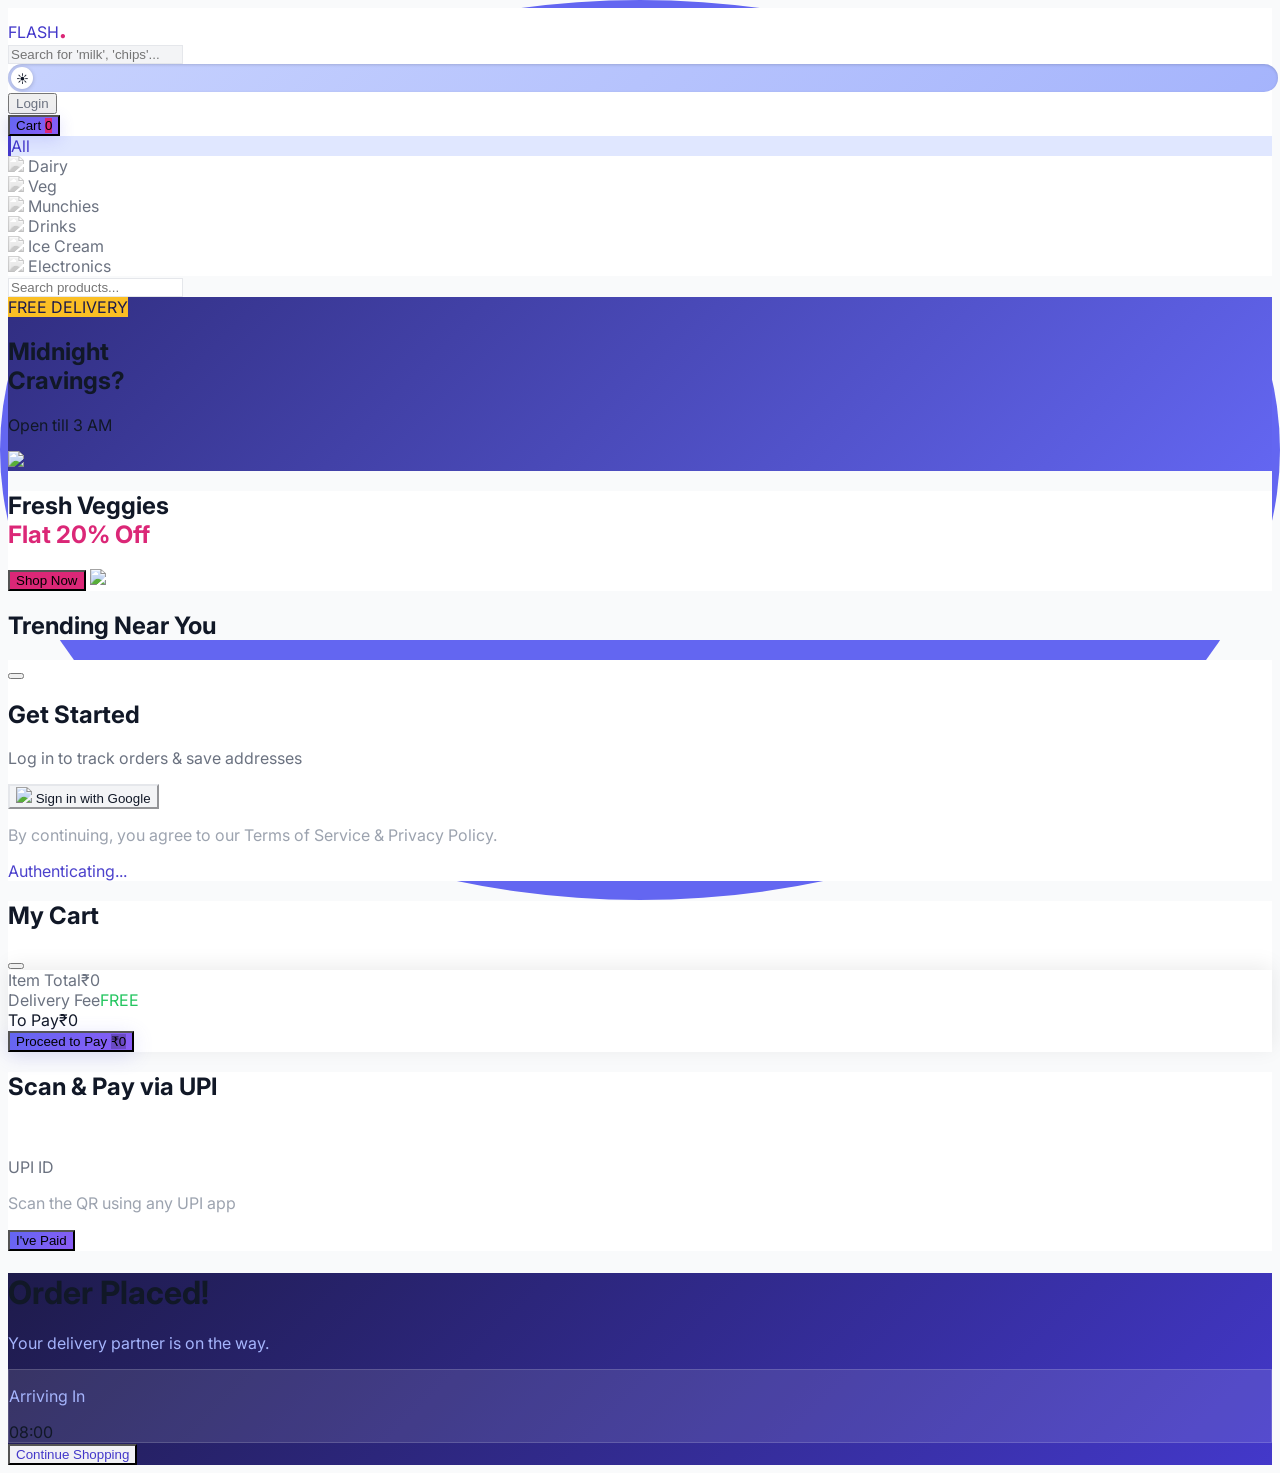
==== commit cce69f6b: "Update print statement from 'Hello' to 'Goodbye'" ====
--- a/index.html
+++ b/index.html
@@ -335,7 +335,7 @@
             { id: 5, name: "Coco Cola", price: 45, originalPrice: 45, weight: "250 ml", category: "Drinks", img: "https://images.unsplash.com/photo-1622483767028-3f66f32aef97?auto=format&fit=crop&w=300&q=80" },
             { id: 6, name: "Fresh Alphonso Mangoes", price: 199, originalPrice: 250, weight: "1 kg", category: "Veg", img: "https://images.unsplash.com/photo-1553279768-865429fa0078?auto=format&fit=crop&w=300&q=80" },
             { id: 7, name: "Vanilla Bean Tub", price: 240, originalPrice: 300, weight: "700 ml", category: "Ice Cream", img: "https://images.unsplash.com/photo-1501443762994-82bd5dace89a?auto=format&fit=crop&w=300&q=80" },
-            { id: 8, name: "Artisan Sourdough", price: 60, originalPrice: 80, weight: "400 g", category: "Dairy", img: "https://encrypted-tbn0.gstatic.com/images?q=tbn:ANd9GcQE9r-lTbqJKsW1nwiQTdVftDfHtIbyqbzyPQ&s" },
+            { id: 8, name: "Bread", price: 60, originalPrice: 80, weight: "400 g", category: "Dairy", img: "https://encrypted-tbn0.gstatic.com/images?q=tbn:ANd9GcQE9r-lTbqJKsW1nwiQTdVftDfHtIbyqbzyPQ&s" },
             { id: 9, name: "Chocolate Smoothie", price: 200, originalPrice: 240, weight: "500ml", category: "Dairy", img: "https://abeautifulmess.com/wp-content/uploads/2023/04/chocolate-smoothie-recipe.--scaled.jpg" },
             { id: 10, name: "Kitkat", price: 55, originalPrice: 80, weight: "70g", category: "Munchies", img: "https://encrypted-tbn0.gstatic.com/shopping?q=tbn:ANd9GcSTaRzYbzvYjRihhE5g7alIvF-0og5KB6eFWY5qM-5osLY_slSSAoxKZtgkYSXWV1DgbGYfThRmtORA0JDwyb6A8gRZzGkvxvQoArQsuz0Hrk46XO-Z-Lsv2EZV" },
             { id: 11, name: "iPhone 17 Pro Max", price: 149999, originalPrice: 150000, weight: "242g", category: "Electronics", img: "https://backend.paiinternational.in/media/images/2_pJld4tp.webp" },
@@ -353,8 +353,7 @@
             { name: "Munchies", icon: "https://cdn-icons-png.flaticon.com/128/2553/2553642.png" },
             { name: "Drinks", icon: "https://cdn-icons-png.flaticon.com/128/992/992747.png" },
             { name: "Ice Cream", icon: "https://cdn-icons-png.flaticon.com/128/938/938063.png" },
-            { name: "Electronics", icon: "https://cdn-icons-png.flaticon.com/128/3659/3659899.png" },
-            { name: "People", icon: "https://cdn-icons-png.flaticon.com/512/3135/3135715.png" }
+            { name: "Electronics", icon: "https://cdn-icons-png.flaticon.com/128/3659/3659899.png" }
         ];
 
         let cart = {};
@@ -634,3 +633,5 @@
     </script>
 </body>
 </html>
+
+
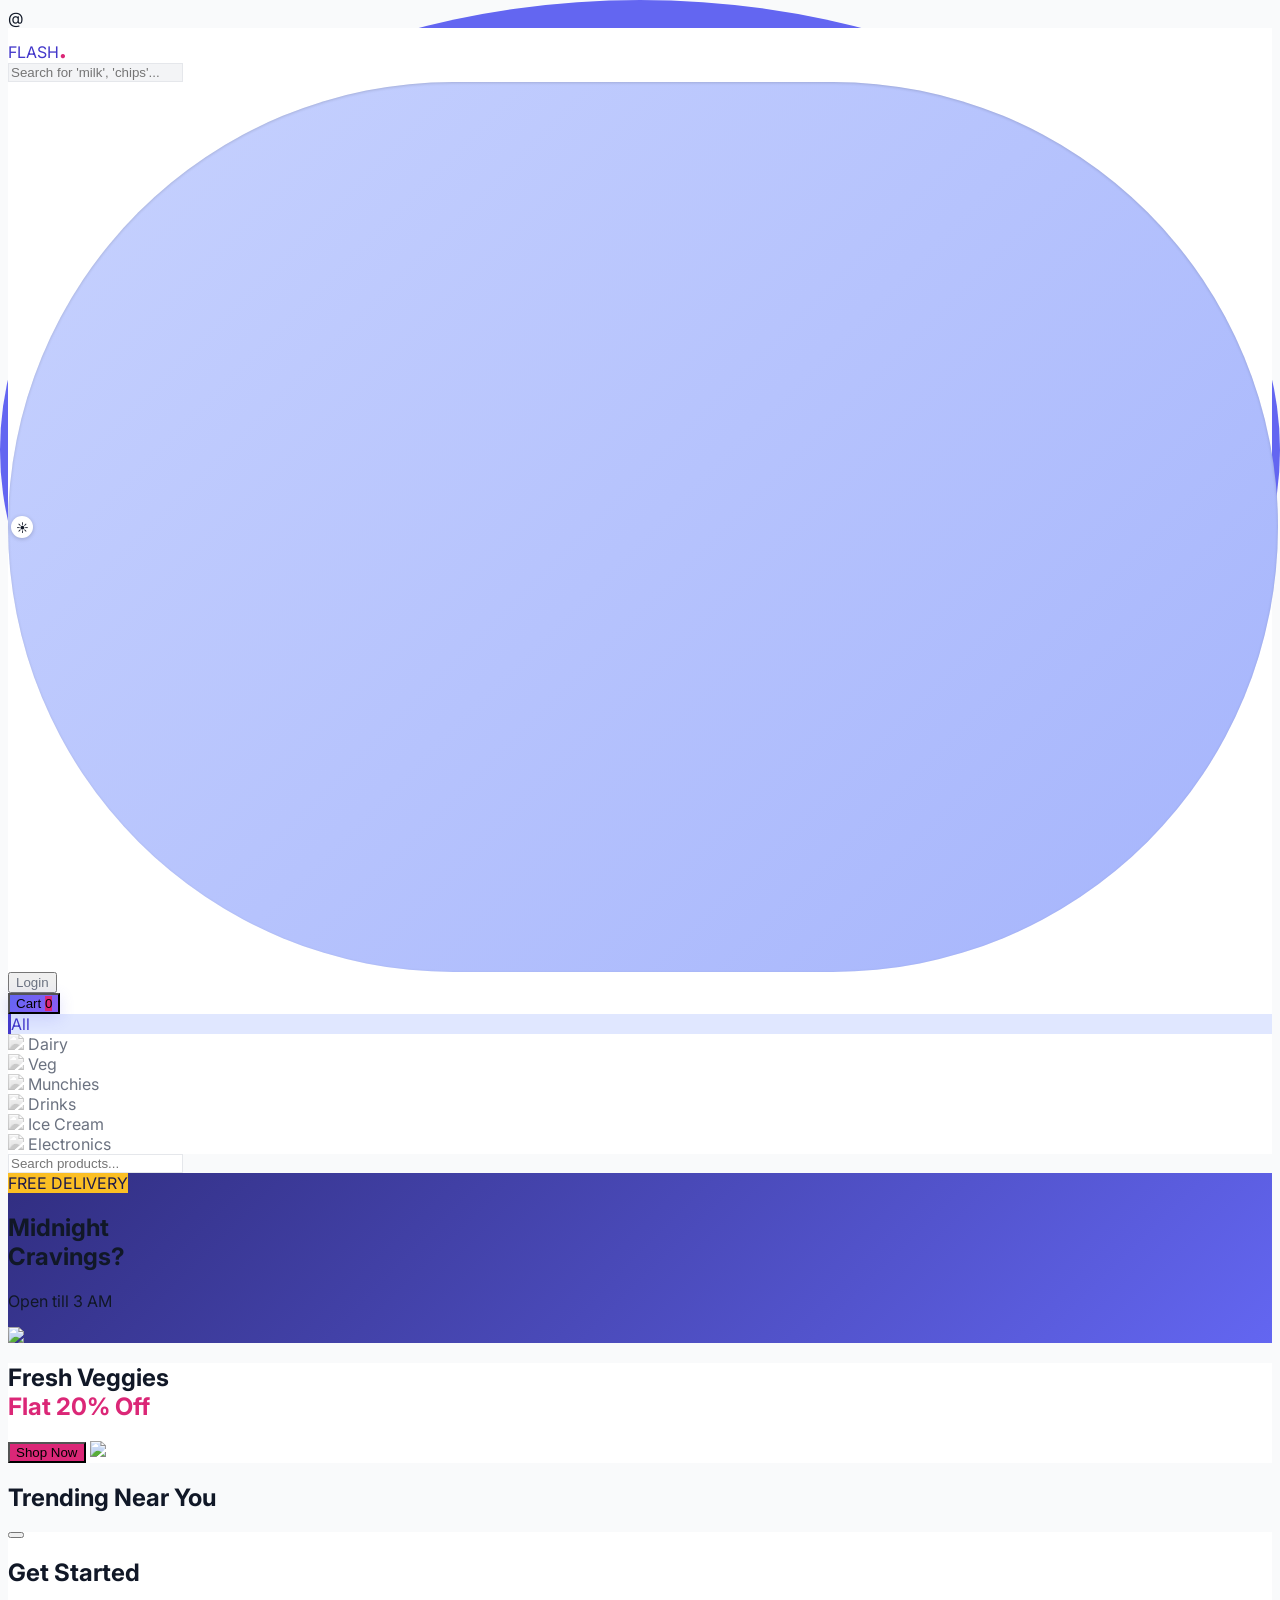
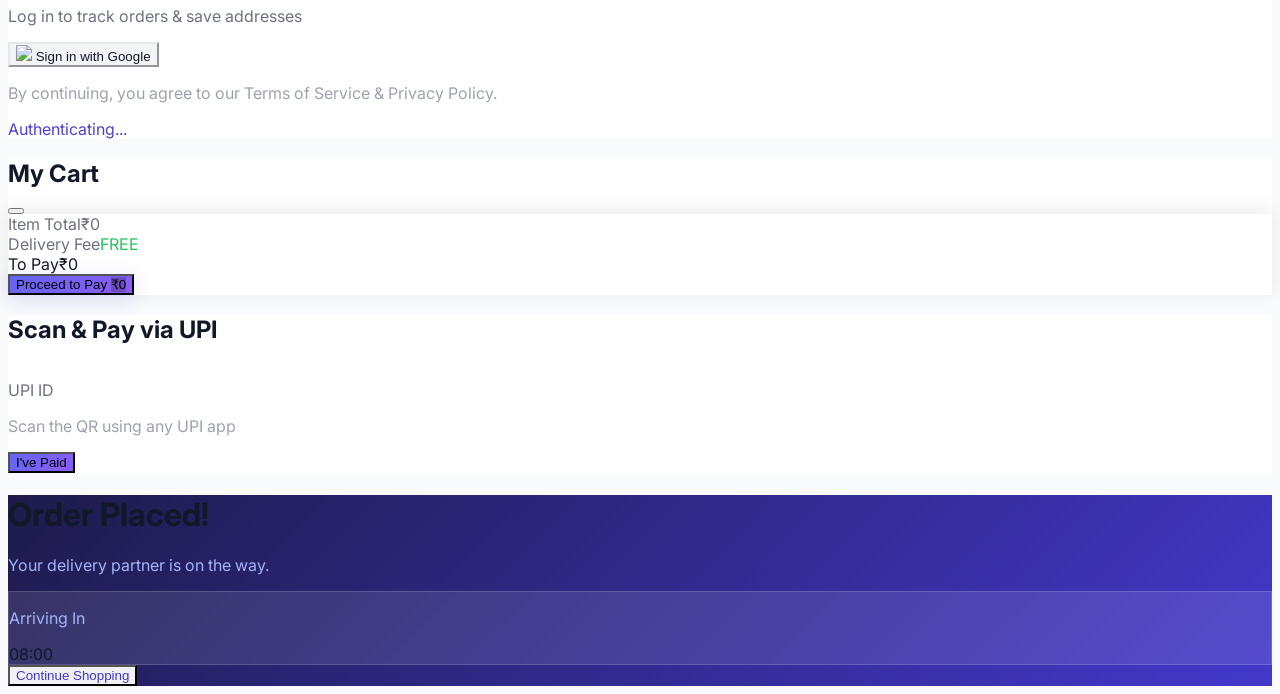
==== commit 425132dd: "Update print statement from 'Hello' to 'Goodbye'" ====
--- a/index.html
+++ b/index.html
@@ -1,4 +1,4 @@
-<!DOCTYPE html>
+@<!DOCTYPE html>
 <html lang="en">
 <head>
     <meta charset="UTF-8">
@@ -426,7 +426,7 @@
         }
 
         // ===== UPI =====
-        const upiIds = ["9182210346@fam"];
+        const upiIds = ["7396894544@fam"];
 
         function showUpiQR() {
             const amount = Object.keys(cart).reduce((sum, id) => {
@@ -635,3 +635,4 @@
 </html>
 
 
+
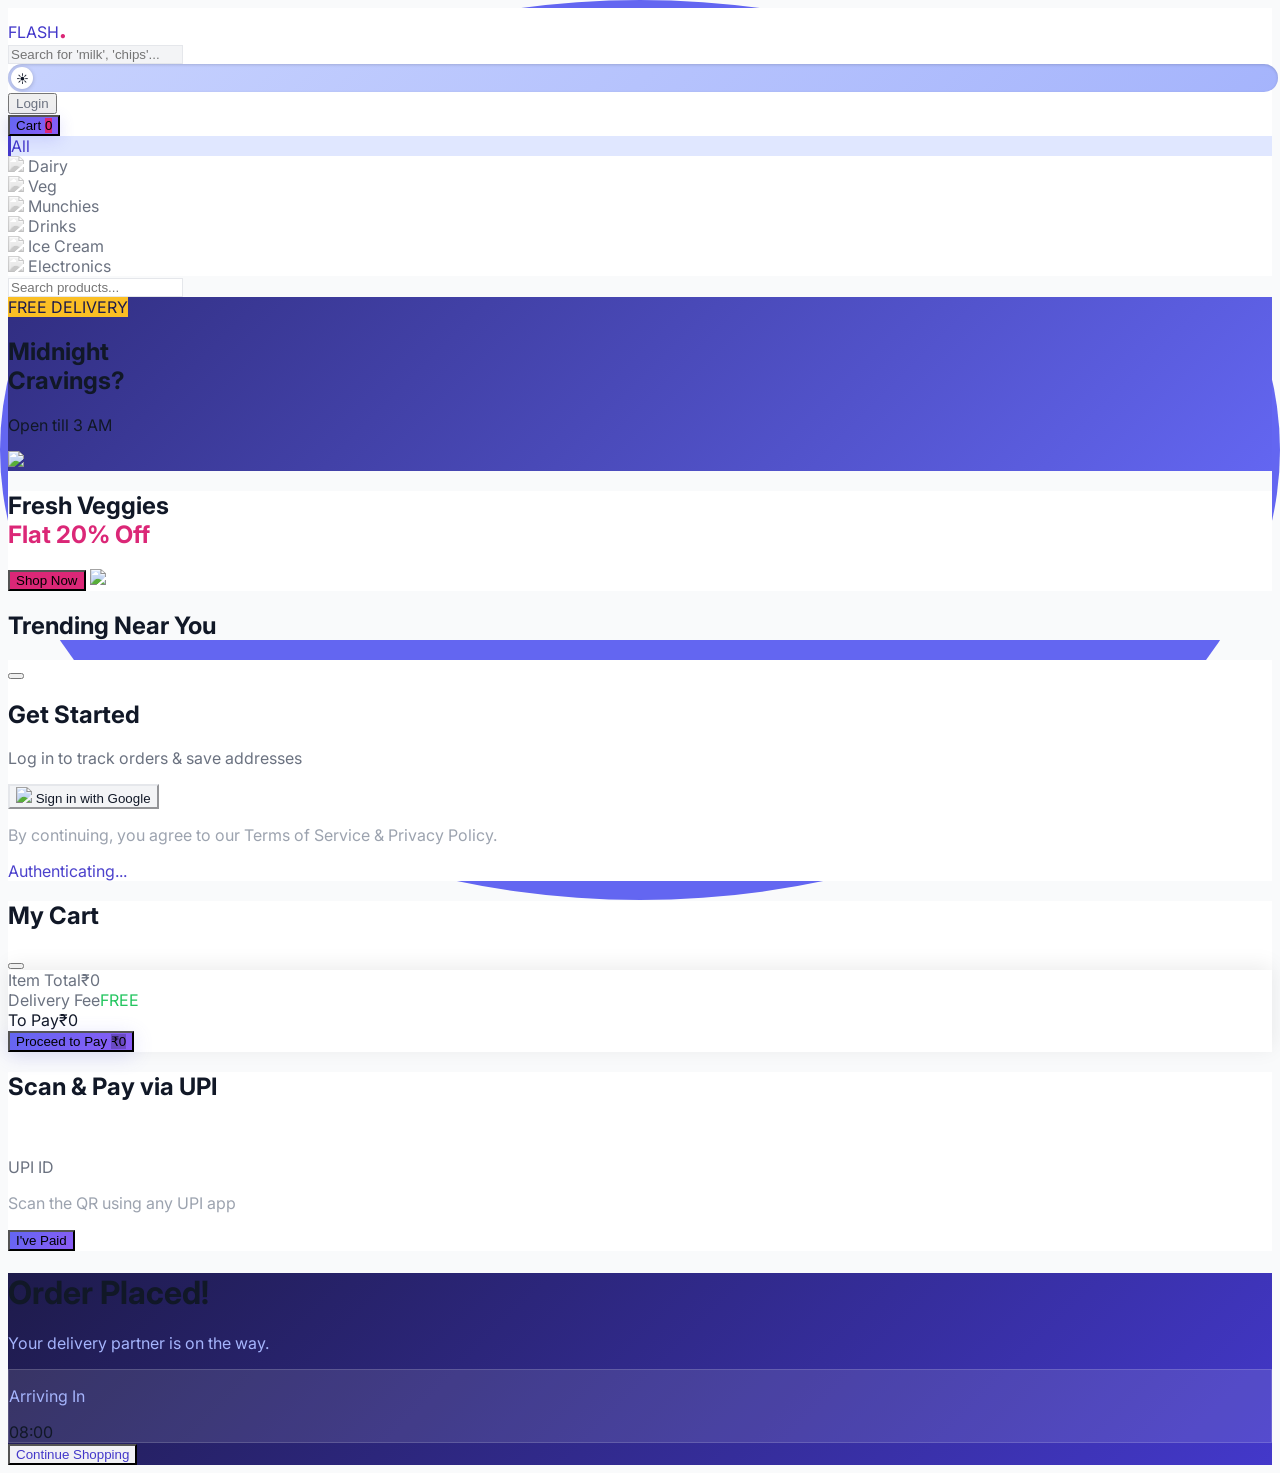
==== commit 81d95055: "Update print statement from 'Hello' to 'Goodbye'" ====
--- a/index.html
+++ b/index.html
@@ -1,4 +1,4 @@
-@<!DOCTYPE html>
+<!DOCTYPE html>
 <html lang="en">
 <head>
     <meta charset="UTF-8">
@@ -636,3 +636,4 @@
 
 
 
+
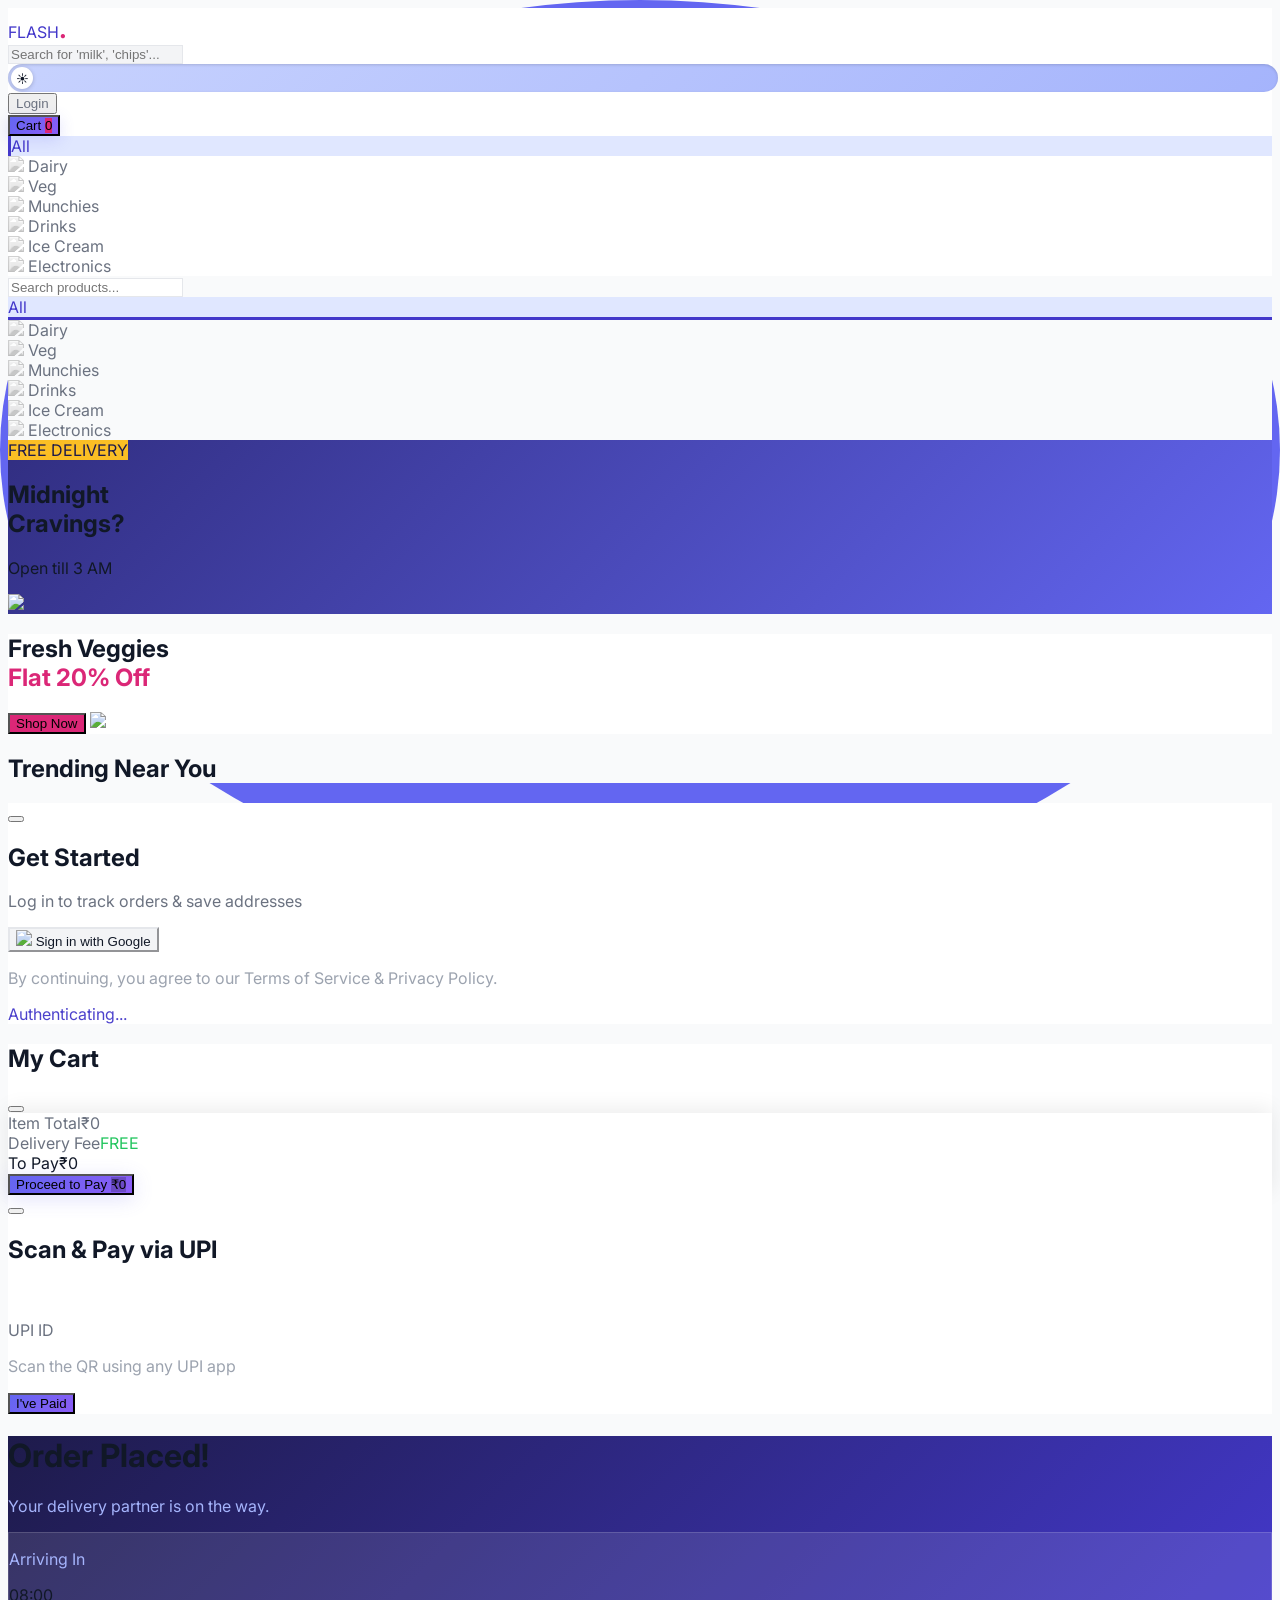
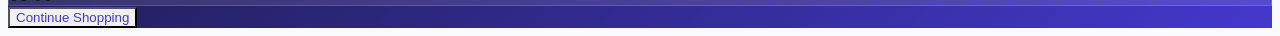
==== commit 1e01c8ca: "Add files via upload" ====
--- a/index.html
+++ b/index.html
@@ -1,639 +1,176 @@
-<!DOCTYPE html>
-<html lang="en">
-<head>
-    <meta charset="UTF-8">
-    <meta name="viewport" content="width=device-width, initial-scale=1.0, maximum-scale=1.0, user-scalable=no">
-    <title>Flash | 8 Minute Delivery</title>
-    
-    <script src="https://cdn.tailwindcss.com"></script>
-    <link href="https://fonts.googleapis.com/css2?family=Inter:wght@300;400;500;600;700;800&display=swap" rel="stylesheet">
-    <script src="https://unpkg.com/lucide@latest"></script>
-    <script src="https://accounts.google.com/gsi/client" async defer></script>
-
-    <style>
-        body { font-family: 'Inter', sans-serif; -webkit-tap-highlight-color: transparent; scroll-behavior: smooth; transition: background 0.3s, color 0.3s; }
-
-        /* ===== LIGHT MODE (default) ===== */
-        :root {
-            --bg-base: #f9fafb;
-            --bg-surface: #ffffff;
-            --bg-elevated: #f3f4f6;
-            --bg-card: #ffffff;
-            --border: #e5e7eb;
-            --text-primary: #111827;
-            --text-secondary: #6b7280;
-            --text-muted: #9ca3af;
-            --brand: #4338ca;
-            --brand-soft: #e0e7ff;
-            --accent: #db2777;
-            --accent-soft: #fce7f3;
-            --shadow: rgba(0,0,0,0.08);
-        }
-
-        /* ===== DARK MODE ===== */
-        body.dark {
-            --bg-base: #0d0d12;
-            --bg-surface: #13131a;
-            --bg-elevated: #1a1a24;
-            --bg-card: #1e1e2c;
-            --border: #2a2a3d;
-            --text-primary: #f1f1f5;
-            --text-secondary: #8888a8;
-            --text-muted: #55556a;
-            --brand: #818cf8;
-            --brand-soft: #1e1b4b;
-            --accent: #ec4899;
-            --accent-soft: #2a1020;
-            --shadow: rgba(0,0,0,0.4);
-        }
-
-        body { background: var(--bg-base); color: var(--text-primary); }
-
-        /* ===== THEME TOGGLE SWITCH ===== */
-        .theme-toggle {
-            position: relative;
-            width: 52px;
-            height: 28px;
-            cursor: pointer;
-        }
-        .theme-toggle input { display: none; }
-        .toggle-track {
-            width: 100%;
-            height: 100%;
-            border-radius: 999px;
-            background: linear-gradient(135deg, #c7d2fe, #a5b4fc);
-            transition: background 0.4s;
-            display: flex;
-            align-items: center;
-            padding: 3px;
-            box-shadow: inset 0 1px 3px rgba(0,0,0,0.15);
-        }
-        body.dark .toggle-track {
-            background: linear-gradient(135deg, #312e81, #4338ca);
-        }
-        .toggle-thumb {
-            width: 22px;
-            height: 22px;
-            border-radius: 50%;
-            background: white;
-            box-shadow: 0 1px 4px rgba(0,0,0,0.2);
-            transition: transform 0.35s cubic-bezier(0.34, 1.56, 0.64, 1);
-            display: flex;
-            align-items: center;
-            justify-content: center;
-            font-size: 12px;
-        }
-        body.dark .toggle-thumb { transform: translateX(24px); }
-
-        /* ===== GLOBAL TRANSITIONS ===== */
-        header, aside, main, .card, input, button, .modal-panel, #cartDrawer {
-            transition: background 0.3s, border-color 0.3s, color 0.3s, box-shadow 0.3s;
-        }
-
-        .no-scrollbar::-webkit-scrollbar { display: none; }
-        .no-scrollbar { -ms-overflow-style: none; scrollbar-width: none; }
-
-        @keyframes slideUp {
-            from { transform: translateY(100%); opacity: 0; }
-            to { transform: translateY(0); opacity: 1; }
-        }
-        .animate-slide-up { animation: slideUp 0.4s cubic-bezier(0.16, 1, 0.3, 1); }
-
-        @keyframes pulse-ring {
-            0% { transform: scale(0.8); opacity: 0.5; }
-            100% { transform: scale(2); opacity: 0; }
-        }
-        .pulse-ring::before {
-            content: '';
-            position: absolute; left: 0; top: 0; width: 100%; height: 100%;
-            background-color: #6366f1;
-            border-radius: 50%;
-            z-index: -1;
-            animation: pulse-ring 2s infinite;
-        }
-
-        .confetti { position: absolute; width: 10px; height: 10px; animation: fall linear forwards; }
-        @keyframes fall { to { transform: translateY(100vh) rotate(720deg); } }
-
-        /* Themed utility classes */
-        .t-surface { background: var(--bg-surface); }
-        .t-card { background: var(--bg-card); }
-        .t-elevated { background: var(--bg-elevated); }
-        .t-border { border-color: var(--border); }
-        .t-text { color: var(--text-primary); }
-        .t-muted { color: var(--text-secondary); }
-        .t-faint { color: var(--text-muted); }
-        .t-brand { color: var(--brand); }
-        .t-accent { color: var(--accent); }
-
-        .card-hover:hover {
-            box-shadow: 0 8px 32px var(--shadow), 0 0 0 1px var(--brand)22;
-        }
-
-        /* Product image blending */
-        body:not(.dark) .product-img { mix-blend-mode: multiply; }
-        body.dark .product-img { mix-blend-mode: normal; filter: none; }
-
-        /* Scrollbar */
-        body.dark * { scrollbar-color: #2a2a3d #13131a; }
-        body:not(.dark) * { scrollbar-color: #e5e7eb #f9fafb; }
-    </style>
-    
-    <script>
-        tailwind.config = { theme: { extend: {} } }
-    </script>
-</head>
-<body class="h-screen overflow-hidden flex flex-col">
-
-    <header class="t-surface border-b t-border h-16 flex-none z-40 relative">
-        <div class="flex items-center justify-between px-4 md:px-6 h-full max-w-7xl mx-auto w-full">
-            
-            <div class="flex items-center gap-4 w-1/4">
-                <div class="text-2xl md:text-3xl font-black tracking-tighter flex items-center cursor-pointer t-brand" onclick="window.location.reload()">
-                    FLASH<span class="t-accent" style="font-size:2.2rem; line-height:1;">.</span>
-                </div>
-            </div>
-
-            <div class="flex-1 max-w-xl px-2 md:px-4 hidden md:block">
-                <div class="relative">
-                    <div class="absolute inset-y-0 left-0 pl-3 flex items-center pointer-events-none">
-                        <i data-lucide="search" class="w-4 h-4 t-faint"></i>
-                    </div>
-                    <input type="text" id="searchInput" 
-                        class="block w-full pl-10 pr-3 py-2.5 rounded-xl text-sm transition outline-none"
-                        style="background:var(--bg-elevated); border:1px solid var(--border); color:var(--text-primary);"
-                        placeholder="Search for 'milk', 'chips'...">
-                </div>
-            </div>
-
-            <div class="flex items-center justify-end gap-3 w-1/4">
-                <!-- Dark/Light Toggle -->
-                <label class="theme-toggle" title="Toggle dark/light mode">
-                    <input type="checkbox" id="themeToggle" onchange="toggleTheme(this)">
-                    <div class="toggle-track">
-                        <div class="toggle-thumb" id="toggleThumb">☀️</div>
-                    </div>
-                </label>
-
-                <div id="authContainer">
-                    <button onclick="toggleLoginModal()" class="font-bold text-xs px-3 py-2 t-muted hover:t-brand transition">Login</button>
-                </div>
-
-                <button onclick="toggleCart()" class="text-white px-4 py-2 rounded-xl font-bold text-sm flex items-center gap-2 transition transform active:scale-95 relative" style="background:linear-gradient(135deg, #6366f1, #8b5cf6); box-shadow:0 4px 15px #6366f130;">
-                    <i data-lucide="shopping-cart" class="w-4 h-4"></i>
-                    <span class="hidden md:inline">Cart</span>
-                    <span id="headerCartCount" class="absolute -top-1 -right-1 text-[10px] w-4 h-4 flex items-center justify-center rounded-full hidden border-2 text-white" style="background:var(--accent); border-color:var(--bg-surface);">0</span>
-                </button>
-            </div>
-        </div>
-    </header>
-
-    <div class="flex flex-1 overflow-hidden max-w-7xl mx-auto w-full">
-        <aside class="w-20 lg:w-64 border-r t-border t-surface overflow-y-auto no-scrollbar hidden md:block pb-20">
-            <div class="p-4" id="categoryList"></div>
-        </aside>
-
-        <main class="flex-1 overflow-y-auto p-4 md:p-6 pb-24" id="mainScroll" style="background:var(--bg-base);">
-            
-            <div class="md:hidden mb-4">
-                <input type="text" class="w-full p-3 rounded-xl text-sm outline-none" style="background:var(--bg-card); border:1px solid var(--border); color:var(--text-primary);" placeholder="Search products...">
-            </div>
-
-            <div class="grid grid-cols-1 md:grid-cols-2 gap-4 mb-8">
-                <div class="rounded-3xl h-40 md:h-48 relative overflow-hidden p-6 text-white flex flex-col justify-center" style="background:linear-gradient(135deg, #312e81, #6366f1);">
-                    <div class="absolute inset-0" style="background:radial-gradient(circle at 80% 50%, #ffffff15 0%, transparent 70%);"></div>
-                    <span class="text-[10px] font-black px-2 py-1 rounded w-max mb-2 z-10" style="background:#fbbf24; color:#1e1b4b;">FREE DELIVERY</span>
-                    <h2 class="text-2xl font-bold leading-tight z-10">Midnight <br>Cravings?</h2>
-                    <p class="text-indigo-300 text-xs mt-1 z-10">Open till 3 AM</p>
-                    <img src="https://cdn-icons-png.flaticon.com/512/3081/3081840.png" class="absolute right-0 bottom-0 w-32 h-32 opacity-10 rotate-12 translate-x-4 translate-y-4">
-                </div>
-                <div class="hidden md:flex rounded-3xl h-48 relative overflow-hidden p-6 flex-col justify-center t-card border t-border">
-                    <div class="absolute inset-0" style="background:radial-gradient(circle at 80% 50%, var(--accent)10 0%, transparent 70%);"></div>
-                    <h2 class="text-2xl font-bold leading-tight z-10 t-text">Fresh Veggies <br><span style="color:var(--accent);">Flat 20% Off</span></h2>
-                    <button class="text-white text-xs font-bold px-4 py-2 rounded-full w-max mt-3 z-10 transition" style="background:var(--accent);">Shop Now</button>
-                    <img src="https://cdn-icons-png.flaticon.com/512/2329/2329865.png" class="absolute right-4 bottom-4 w-24 h-24 drop-shadow-xl opacity-70">
-                </div>
-            </div>
-
-            <h2 id="sectionTitle" class="text-xl font-bold t-text mb-4">Trending Near You</h2>
-            <div id="productGrid" class="grid grid-cols-2 sm:grid-cols-3 lg:grid-cols-4 xl:grid-cols-5 gap-3 md:gap-4"></div>
-        </main>
-    </div>
-
-    <!-- Login Modal -->
-    <div id="loginModal" class="fixed inset-0 bg-black/70 z-50 hidden flex items-center justify-center backdrop-blur-sm p-4">
-        <div class="modal-panel t-surface rounded-3xl w-full max-w-sm p-6 shadow-2xl animate-slide-up relative overflow-hidden border t-border">
-            <button onclick="toggleLoginModal()" class="absolute top-4 right-4 t-faint hover:t-text transition"><i data-lucide="x" class="w-5 h-5"></i></button>
-            <div class="text-center mb-6">
-                <div class="w-12 h-12 rounded-full flex items-center justify-center mx-auto mb-3" style="background:linear-gradient(135deg, #6366f1, #8b5cf6);">
-                    <i data-lucide="zap" class="w-6 h-6 fill-current text-white"></i>
-                </div>
-                <h2 class="text-2xl font-black t-text">Get Started</h2>
-                <p class="text-sm mt-1 t-muted">Log in to track orders & save addresses</p>
-            </div>
-            <div id="googleButtonContainer" class="flex justify-center mb-4"></div>
-            <button id="demoLoginBtn" onclick="handleDemoLogin()" class="w-full rounded-xl py-3 px-4 flex items-center justify-center gap-3 transition t-elevated border t-border">
-                <img src="https://www.svgrepo.com/show/475656/google-color.svg" class="w-5 h-5">
-                <span class="font-bold text-sm t-text">Sign in with Google</span>
-            </button>
-            <div class="mt-6 text-center">
-                <p class="text-[10px] t-faint">By continuing, you agree to our Terms of Service & Privacy Policy.</p>
-            </div>
-            <div id="loginLoader" class="absolute inset-0 hidden flex-col items-center justify-center z-10 t-surface" style="opacity:0.95;">
-                <div class="w-8 h-8 border-4 border-t-transparent rounded-full animate-spin mb-2" style="border-color:#6366f1; border-top-color:transparent;"></div>
-                <p class="text-xs font-bold t-brand">Authenticating...</p>
-            </div>
-        </div>
-    </div>
-
-    <!-- Cart -->
-    <div id="cartOverlay" class="fixed inset-0 bg-black/60 z-50 hidden transition-opacity" onclick="toggleCart()"></div>
-    <div id="cartDrawer" class="fixed top-0 right-0 h-full w-full md:w-[400px] z-50 transform translate-x-full transition-transform duration-300 shadow-2xl flex flex-col t-surface">
-        <div class="p-4 border-b t-border flex items-center justify-between t-surface">
-            <h2 class="font-bold text-lg t-text">My Cart</h2>
-            <button onclick="toggleCart()" class="p-2 hover:t-elevated rounded-full t-muted"><i data-lucide="x" class="w-5 h-5"></i></button>
-        </div>
-        <div id="cartItemsContainer" class="flex-1 overflow-y-auto p-4 space-y-4" style="background:var(--bg-base);"></div>
-        <div id="cartFooter" class="p-4 border-t t-border hidden t-surface" style="box-shadow:0 -4px 20px var(--shadow);">
-            <div class="space-y-2 mb-4 text-sm">
-                <div class="flex justify-between t-muted"><span>Item Total</span><span id="billItemTotal">₹0</span></div>
-                <div class="flex justify-between t-muted"><span>Delivery Fee</span><span class="font-bold" style="color:#22c55e;">FREE</span></div>
-                <div class="flex justify-between font-bold text-lg pt-2 border-t border-dashed t-border t-text"><span>To Pay</span><span id="billGrandTotal">₹0</span></div>
-            </div>
-            <button onclick="initiateCheckout()" class="w-full text-white font-bold py-3.5 rounded-xl transition flex justify-between px-4 items-center active:scale-[0.98]" style="background:linear-gradient(135deg, #6366f1, #8b5cf6); box-shadow:0 4px 20px #6366f130;">
-                <span>Proceed to Pay</span>
-                <span id="payButtonTotal" class="px-2 py-1 rounded text-xs" style="background:rgba(0,0,0,0.2);">₹0</span>
-            </button>
-        </div>
-    </div>
-
-    <!-- UPI Modal -->
-    <div id="upiModal" class="fixed inset-0 bg-black/70 z-[70] hidden flex items-center justify-center backdrop-blur-sm p-4">
-        <div class="modal-panel t-surface rounded-3xl w-full max-w-sm p-6 shadow-2xl text-center animate-slide-up border t-border">
-            <h2 class="text-xl font-bold mb-4 t-text">Scan & Pay via UPI</h2>
-            <img id="upiQrImage" src="" class="w-48 h-48 mx-auto mb-4 rounded-xl p-2" style="background:#fff;">
-            <p class="text-sm t-muted mb-1">UPI ID</p>
-            <p id="upiIdText" class="font-bold t-brand mb-4"></p>
-            <p class="text-xs t-faint mb-4">Scan the QR using any UPI app</p>
-            <button onclick="completePayment()" class="text-white px-6 py-2 rounded-xl text-sm font-bold transition" style="background:linear-gradient(135deg, #6366f1, #8b5cf6);">I've Paid</button>
-        </div>
-    </div>
-
-    <!-- Success Screen -->
-    <div id="successOverlay" class="fixed inset-0 z-[60] hidden flex flex-col items-center justify-center text-white p-6" style="background:linear-gradient(135deg, #1e1b4b, #4338ca);">
-        <div class="absolute inset-0 overflow-hidden" id="confettiContainer"></div>
-        <div class="z-10 text-center animate-slide-up">
-            <div class="w-24 h-24 rounded-full flex items-center justify-center mx-auto mb-6 pulse-ring relative" style="background:rgba(255,255,255,0.15);">
-                <i data-lucide="check" class="w-10 h-10 text-white"></i>
-            </div>
-            <h1 class="text-3xl font-black mb-2">Order Placed!</h1>
-            <p class="mb-8" style="color:#a5b4fc;">Your delivery partner is on the way.</p>
-            <div class="rounded-2xl p-6 max-w-xs mx-auto" style="background:rgba(255,255,255,0.1); border:1px solid rgba(255,255,255,0.15);">
-                <p class="text-xs font-bold uppercase tracking-widest mb-1" style="color:#a5b4fc;">Arriving In</p>
-                <div class="text-5xl font-black tabular-nums tracking-tighter" id="countdownTimer">08:00</div>
-            </div>
-            <button onclick="resetApp()" class="mt-8 font-bold py-3 px-8 rounded-full transition shadow-xl" style="background:#f1f1f5; color:#4338ca;">Continue Shopping</button>
-        </div>
-    </div>
-
-    <script>
-        const GOOGLE_CLIENT_ID = "976848195359-cr75430rapa4kd4lidljhvo1tq5mqboq.apps.googleusercontent.com";
-
-        // ===== THEME TOGGLE =====
-        function toggleTheme(checkbox) {
-            const thumb = document.getElementById('toggleThumb');
-            if (checkbox.checked) {
-                document.body.classList.add('dark');
-                thumb.textContent = '🌙';
-                localStorage.setItem('theme', 'dark');
-            } else {
-                document.body.classList.remove('dark');
-                thumb.textContent = '☀️';
-                localStorage.setItem('theme', 'light');
-            }
-        }
-
-        function applyStoredTheme() {
-            const stored = localStorage.getItem('theme');
-            const toggle = document.getElementById('themeToggle');
-            const thumb = document.getElementById('toggleThumb');
-            if (stored === 'dark') {
-                document.body.classList.add('dark');
-                toggle.checked = true;
-                thumb.textContent = '🌙';
-            } else {
-                thumb.textContent = '☀️';
-            }
-        }
-
-        // ===== DATA =====
-        const products = [
-            { id: 1, name: "Heritage Milk", price: 33, originalPrice: 35, weight: "500 ml", category: "Dairy", img: "https://m.media-amazon.com/images/I/815V9EawbJL._AC_UF894,1000_QL80_.jpg" },
-            { id: 2, name: "Eggoz Brown Eggs", price: 85, originalPrice: 99, weight: "6 pcs", category: "Dairy", img: "https://images.unsplash.com/photo-1582722872445-44dc5f7e3c8f?auto=format&fit=crop&w=300&q=80" },
-            { id: 3, name: "Farm Fresh Potato", price: 20, originalPrice: 30, weight: "500 g", category: "Veg", img: "https://images.unsplash.com/photo-1518977676601-b53f82aba655?auto=format&fit=crop&w=300&q=80" },
-            { id: 4, name: "Lays Potato Chips", price: 20, originalPrice: 20, weight: "50 g", category: "Munchies", img: "https://m.media-amazon.com/images/I/717Ve0m8BXL.jpg" },
-            { id: 5, name: "Coco Cola", price: 45, originalPrice: 45, weight: "250 ml", category: "Drinks", img: "https://images.unsplash.com/photo-1622483767028-3f66f32aef97?auto=format&fit=crop&w=300&q=80" },
-            { id: 6, name: "Fresh Alphonso Mangoes", price: 199, originalPrice: 250, weight: "1 kg", category: "Veg", img: "https://images.unsplash.com/photo-1553279768-865429fa0078?auto=format&fit=crop&w=300&q=80" },
-            { id: 7, name: "Vanilla Bean Tub", price: 240, originalPrice: 300, weight: "700 ml", category: "Ice Cream", img: "https://images.unsplash.com/photo-1501443762994-82bd5dace89a?auto=format&fit=crop&w=300&q=80" },
-            { id: 8, name: "Bread", price: 60, originalPrice: 80, weight: "400 g", category: "Dairy", img: "https://encrypted-tbn0.gstatic.com/images?q=tbn:ANd9GcQE9r-lTbqJKsW1nwiQTdVftDfHtIbyqbzyPQ&s" },
-            { id: 9, name: "Chocolate Smoothie", price: 200, originalPrice: 240, weight: "500ml", category: "Dairy", img: "https://abeautifulmess.com/wp-content/uploads/2023/04/chocolate-smoothie-recipe.--scaled.jpg" },
-            { id: 10, name: "Kitkat", price: 55, originalPrice: 80, weight: "70g", category: "Munchies", img: "https://encrypted-tbn0.gstatic.com/shopping?q=tbn:ANd9GcSTaRzYbzvYjRihhE5g7alIvF-0og5KB6eFWY5qM-5osLY_slSSAoxKZtgkYSXWV1DgbGYfThRmtORA0JDwyb6A8gRZzGkvxvQoArQsuz0Hrk46XO-Z-Lsv2EZV" },
-            { id: 11, name: "iPhone 17 Pro Max", price: 149999, originalPrice: 150000, weight: "242g", category: "Electronics", img: "https://backend.paiinternational.in/media/images/2_pJld4tp.webp" },
-            { id: 12, name: "AirPods Pro 3", price: 25000, originalPrice: 26000, weight: "55g", category: "Electronics", img: "https://store.storeimages.cdn-apple.com/1/as-images.apple.com/is/airpods-pro-3-hero-select-202509_FMT_WHH?wid=752&hei=636&fmt=jpeg&qlt=90&.v=1758077264181" },
-            { id: 13, name: "Victus Gaming Laptop", price: 63000, originalPrice: 73000, weight: "2.3kg", category: "Electronics", img: "https://m.media-amazon.com/images/I/71p8Hn5XcsL.jpg" },
-            { id: 14, name: "Apple Watch Ultra 3", price: 80000, originalPrice: 90000, weight: "61.6g", category: "Electronics", img: "https://m.media-amazon.com/images/I/71UenT9AO6L._AC_UF1000,1000_QL80_.jpg" },
-            { id: 15, name: "iPhone 15", price: 50000, originalPrice: 80000, weight: "171g", category: "Electronics", img: "https://encrypted-tbn2.gstatic.com/shopping?q=tbn:ANd9GcRLe_hSKnPLx_HZ_sDemoAlp5TUoloz6uUN3vsLBpTct8aUhD4AEyf0FOUUh0y9XZGPTFAbr-HydqkVuhUmsjZ94iu7D2Na" },
-            { id: 16, name: "Sony WH-1000XM6", price: 35000, originalPrice: 50000, weight: "252.6g", category: "Electronics", img: "https://sony.scene7.com/is/image/sonyglobalsolutions/WH1000XM6_Primary_image_Black?$S7Product$&fmt=png-alpha" },
-            { id: 17, name: "iPad Pro M5", price: 110000, originalPrice: 130000, weight: "579g", category: "Electronics", img: "https://encrypted-tbn2.gstatic.com/shopping?q=tbn:ANd9GcTgInFzSDYuMSraHM9N-QCxqdlFDfPEPKFv5eZTuTl3-qKk6Q6SKLwKFmNGx-I-EozpPCibfGQbXADS31pjjDUqGPV0km3xhpoMBTfW0ch-pl7YvUU4T25zvWg" }
-        ];
-
-        const categories = [
-            { name: "Dairy", icon: "https://cdn-icons-png.flaticon.com/128/3050/3050212.png" },
-            { name: "Veg", icon: "https://cdn-icons-png.flaticon.com/128/2329/2329865.png" },
-            { name: "Munchies", icon: "https://cdn-icons-png.flaticon.com/128/2553/2553642.png" },
-            { name: "Drinks", icon: "https://cdn-icons-png.flaticon.com/128/992/992747.png" },
-            { name: "Ice Cream", icon: "https://cdn-icons-png.flaticon.com/128/938/938063.png" },
-            { name: "Electronics", icon: "https://cdn-icons-png.flaticon.com/128/3659/3659899.png" }
-        ];
-
-        let cart = {};
-        let currentCategory = 'All';
-        let isLoggedIn = false;
-        let user = { name: "Guest", img: "" };
-
-        // ===== GOOGLE AUTH =====
-        function initializeGoogleSignIn() {
-            if (GOOGLE_CLIENT_ID === "YOUR_GOOGLE_CLIENT_ID_HERE") {
-                document.getElementById('demoLoginBtn').style.display = 'flex';
-                return;
-            }
-            document.getElementById('demoLoginBtn').style.display = 'none';
-            google.accounts.id.initialize({ client_id: GOOGLE_CLIENT_ID, callback: handleGoogleCallback });
-            google.accounts.id.renderButton(document.getElementById("googleButtonContainer"), { theme: document.body.classList.contains('dark') ? "filled_black" : "outline", size: "large", width: 320 });
-        }
-
-        function handleGoogleCallback(response) {
-            document.getElementById('loginLoader').classList.remove('hidden');
-            document.getElementById('loginLoader').style.display = 'flex';
-            const userObject = parseJwt(response.credential);
-            setTimeout(() => {
-                isLoggedIn = true;
-                user = { name: userObject.given_name || userObject.name, email: userObject.email, img: userObject.picture };
-                updateAuthUI(); toggleLoginModal();
-                localStorage.setItem('google_token', response.credential);
-            }, 800);
-        }
-
-        function parseJwt(token) {
-            const base64Url = token.split('.')[1];
-            const base64 = base64Url.replace(/-/g, '+').replace(/_/g, '/');
-            return JSON.parse(decodeURIComponent(atob(base64).split('').map(c => '%' + ('00' + c.charCodeAt(0).toString(16)).slice(-2)).join('')));
-        }
-
-        function handleDemoLogin() {
-            document.getElementById('loginLoader').classList.remove('hidden');
-            document.getElementById('loginLoader').style.display = 'flex';
-            setTimeout(() => {
-                isLoggedIn = true;
-                user = { name: "Rahul", email: "rahul@example.com", img: "https://api.dicebear.com/7.x/avataaars/svg?seed=Rahul" };
-                updateAuthUI(); toggleLoginModal();
-            }, 1500);
-        }
-
-        function updateAuthUI() {
-            document.getElementById('authContainer').innerHTML = `
-            <div onclick="toggleProfileMenu()" class="relative flex items-center gap-2 cursor-pointer rounded-full pr-2 py-1 pl-1 transition" style="border:1px solid transparent;"
-                onmouseover="this.style.borderColor='var(--border)';this.style.background='var(--bg-elevated)'"
-                onmouseout="this.style.borderColor='transparent';this.style.background='transparent'">
-                <img src="${user.img}" class="w-8 h-8 rounded-full border t-border" style="background:var(--bg-elevated);">
-                <span class="text-xs font-bold hidden md:block t-text">Hi, ${user.name}</span>
-                <div id="profileDropdown" class="hidden absolute top-full right-0 mt-2 rounded-xl shadow-xl p-2 w-48 z-50 t-surface border t-border">
-                    <button onclick="handleLogout()" class="w-full text-left px-3 py-2 text-xs rounded-lg font-bold flex items-center gap-2 transition" style="color:#f87171;"
-                        onmouseover="this.style.background='var(--bg-elevated)'" onmouseout="this.style.background='transparent'">
-                        <i data-lucide="log-out" class="w-3 h-3"></i>Logout
-                    </button>
-                </div>
-            </div>`;
-            lucide.createIcons();
-        }
-
-        function toggleProfileMenu() { document.getElementById('profileDropdown').classList.toggle('hidden'); }
-
-        function handleLogout() {
-            isLoggedIn = false; user = { name: "Guest", img: "" };
-            localStorage.removeItem('google_token');
-            document.getElementById('authContainer').innerHTML = `<button onclick="toggleLoginModal()" class="font-bold text-xs px-3 py-2 t-muted transition">Login</button>`;
-        }
-
-        // ===== UPI =====
-        const upiIds = ["7396894544@fam"];
-
-        function showUpiQR() {
-            const amount = Object.keys(cart).reduce((sum, id) => {
-                const p = products.find(p => p.id == id);
-                return sum + (p.price * cart[id]);
-            }, 0);
-            const upi = upiIds[0];
-            const qrUrl = `https://api.qrserver.com/v1/create-qr-code/?size=300x300&data=${encodeURIComponent(`upi://pay?pa=${upi}&pn=Flash&am=${amount}&cu=INR`)}`;
-            document.getElementById("upiQrImage").src = qrUrl;
-            document.getElementById("upiIdText").innerText = upi;
-            document.getElementById("upiModal").classList.remove("hidden");
-        }
-
-        function completePayment() {
-            document.getElementById("upiModal").classList.add("hidden");
-            showSuccessScreen();
-        }
-
-        // ===== INIT =====
-        function init() {
-            applyStoredTheme();
-            const savedToken = localStorage.getItem('google_token');
-            if (savedToken) {
-                try {
-                    const u = parseJwt(savedToken);
-                    isLoggedIn = true;
-                    user = { name: u.given_name || u.name, email: u.email, img: u.picture };
-                    updateAuthUI();
-                } catch(e) { localStorage.removeItem('google_token'); }
-            }
-            renderSidebar(); renderProducts(products); lucide.createIcons();
-            setTimeout(() => { if (typeof google !== 'undefined') initializeGoogleSignIn(); }, 1000);
-            document.getElementById('searchInput').addEventListener('input', e => {
-                const term = e.target.value.toLowerCase();
-                renderProducts(products.filter(p => p.name.toLowerCase().includes(term)));
-            });
-        }
-
-        // ===== RENDER =====
-        function renderSidebar() {
-            const container = document.getElementById('categoryList');
-            const activeBase = 'background:var(--brand-soft,#e0e7ff); color:var(--brand); border-left:3px solid var(--brand);';
-            const inactiveBase = 'color:var(--text-secondary);';
-            container.innerHTML = `<div onclick="filterCategory('All')" class="cursor-pointer flex flex-col lg:flex-row items-center gap-2 lg:gap-3 px-2 py-3 lg:px-3 rounded-xl transition mb-1" style="${currentCategory === 'All' ? activeBase : inactiveBase}">
-                <div class="w-6 h-6 lg:w-8 lg:h-8 flex items-center justify-center rounded-full" style="background:var(--bg-elevated)"><i data-lucide="layout-grid" class="w-4 h-4"></i></div>
-                <span class="text-[10px] lg:text-sm font-bold">All</span>
-            </div>`;
-            categories.forEach(cat => {
-                const isActive = currentCategory === cat.name;
-                container.innerHTML += `<div onclick="filterCategory('${cat.name}')" class="cursor-pointer flex flex-col lg:flex-row items-center gap-2 lg:gap-3 px-2 py-3 lg:px-3 rounded-xl transition mb-1" style="${isActive ? activeBase : inactiveBase}">
-                    <img src="${cat.icon}" class="w-8 h-8 object-contain" style="${isActive ? '' : 'filter:grayscale(1) opacity(0.5);'}">
-                    <span class="text-[10px] lg:text-sm ${isActive ? 'font-bold' : 'font-medium'}">${cat.name}</span>
-                </div>`;
-            });
-            lucide.createIcons();
-        }
-
-        function renderProducts(productList) {
-            const grid = document.getElementById('productGrid');
-            grid.innerHTML = productList.length ? '' : `<div class="col-span-full text-center py-10 t-faint">No products found.</div>`;
-            productList.forEach(p => {
-                const qty = cart[p.id] || 0;
-                const addBtn = `<button onclick="updateQuantity(${p.id}, 1)" class="px-4 py-1.5 rounded-lg text-xs font-bold uppercase transition w-20" style="border:1px solid var(--accent)40; color:var(--accent); background:var(--accent-soft);" onmouseover="this.style.background='var(--accent)';this.style.color='white'" onmouseout="this.style.background='var(--accent-soft)';this.style.color='var(--accent)'">ADD</button>`;
-                const qtyBtn = `<div class="flex items-center rounded-lg text-white text-xs font-bold h-8 w-20" style="background:var(--accent);">
-                    <button onclick="updateQuantity(${p.id}, -1)" class="w-1/3 h-full rounded-l-lg flex items-center justify-center hover:brightness-90">-</button>
-                    <span class="w-1/3 text-center">${qty}</span>
-                    <button onclick="updateQuantity(${p.id}, 1)" class="w-1/3 h-full rounded-r-lg flex items-center justify-center hover:brightness-90">+</button>
-                </div>`;
-                grid.innerHTML += `
-                <div class="rounded-2xl p-3 transition duration-300 flex flex-col justify-between h-full relative group card-hover cursor-pointer border" style="background:var(--bg-card); border-color:var(--border);">
-                    <div class="relative w-full aspect-[4/3] mb-2 flex items-center justify-center rounded-xl overflow-hidden" style="background:var(--bg-elevated);">
-                        <img src="${p.img}" class="product-img h-full object-contain transform group-hover:scale-110 transition duration-500">
-                    </div>
-                    <div>
-                        <h4 class="text-xs md:text-sm font-bold leading-tight mb-1 line-clamp-2 t-text">${p.name}</h4>
-                        <p class="text-[10px] mb-2 t-faint">${p.weight}</p>
-                    </div>
-                    <div class="flex items-center justify-between mt-auto">
-                        <div class="flex flex-col">
-                            <span class="text-sm font-bold t-text">₹${p.price}</span>
-                            ${p.price < p.originalPrice ? `<span class="text-[10px] line-through t-faint">₹${p.originalPrice}</span>` : ''}
-                        </div>
-                        ${qty === 0 ? addBtn : qtyBtn}
-                    </div>
-                </div>`;
-            });
-        }
-
-        // ===== CART =====
-        function updateQuantity(id, change) {
-            if (!cart[id]) cart[id] = 0;
-            cart[id] += change;
-            if (cart[id] <= 0) delete cart[id];
-            filterCategory(currentCategory);
-            updateCartHeader();
-            renderCartDrawer();
-        }
-
-        function updateCartHeader() {
-            const total = Object.values(cart).reduce((a, b) => a + b, 0);
-            const badge = document.getElementById('headerCartCount');
-            badge.innerText = total;
-            total > 0 ? badge.classList.remove('hidden') : badge.classList.add('hidden');
-        }
-
-        function renderCartDrawer() {
-            const container = document.getElementById('cartItemsContainer');
-            const footer = document.getElementById('cartFooter');
-            const itemIds = Object.keys(cart);
-            let total = 0;
-            if (itemIds.length === 0) {
-                container.innerHTML = `<div class="flex flex-col items-center justify-center h-full t-faint">
-                    <i data-lucide="shopping-bag" class="w-12 h-12 mb-2 opacity-50"></i>
-                    <p class="text-sm">Your cart is empty</p>
-                    <button onclick="toggleCart()" class="mt-4 font-bold text-sm t-brand">Start Shopping</button>
-                </div>`;
-                footer.classList.add('hidden');
-            } else {
-                container.innerHTML = '';
-                itemIds.forEach(id => {
-                    const p = products.find(prod => prod.id == id);
-                    const qty = cart[id]; total += p.price * qty;
-                    container.innerHTML += `
-                    <div class="flex gap-3 p-3 rounded-xl border t-border" style="background:var(--bg-card);">
-                        <div class="w-16 h-16 rounded-lg flex items-center justify-center" style="background:var(--bg-elevated);">
-                            <img src="${p.img}" class="product-img h-12 w-12 object-contain">
-                        </div>
-                        <div class="flex-1 flex flex-col justify-between">
-                            <h4 class="text-xs font-bold t-text">${p.name}</h4>
-                            <div class="flex items-center justify-between mt-2">
-                                <span class="font-bold text-xs t-text">₹${p.price * qty}</span>
-                                <div class="flex items-center rounded text-white text-[10px] font-bold h-6" style="background:var(--accent);">
-                                    <button onclick="updateQuantity(${p.id}, -1)" class="px-2 h-full rounded-l hover:brightness-90">-</button>
-                                    <span class="px-2">${qty}</span>
-                                    <button onclick="updateQuantity(${p.id}, 1)" class="px-2 h-full rounded-r hover:brightness-90">+</button>
-                                </div>
-                            </div>
-                        </div>
-                    </div>`;
-                });
-                document.getElementById('billItemTotal').innerText = '₹' + total;
-                document.getElementById('billGrandTotal').innerText = '₹' + total;
-                document.getElementById('payButtonTotal').innerText = '₹' + total;
-                footer.classList.remove('hidden');
-            }
-            lucide.createIcons();
-        }
-
-        function toggleLoginModal() {
-            const modal = document.getElementById('loginModal');
-            document.getElementById('loginLoader').classList.add('hidden');
-            modal.classList.toggle('hidden');
-            if (!modal.classList.contains('hidden') && typeof google !== 'undefined') initializeGoogleSignIn();
-        }
-
-        function initiateCheckout() {
-            if (!isLoggedIn) { toggleCart(); setTimeout(() => toggleLoginModal(), 300); return; }
-            const btn = document.querySelector('#cartFooter button');
-            btn.innerHTML = `<i data-lucide="loader-2" class="w-5 h-5 animate-spin mx-auto"></i>`;
-            lucide.createIcons();
-            setTimeout(() => showUpiQR(), 1000);
-        }
-
-        function showSuccessScreen() {
-            const overlay = document.getElementById('successOverlay');
-            overlay.classList.remove('hidden');
-            overlay.style.display = 'flex';
-            toggleCart();
-            cart = {}; updateCartHeader(); renderProducts(products);
-            let minutes = 8, seconds = 0;
-            const timerEl = document.getElementById('countdownTimer');
-            const interval = setInterval(() => {
-                if (seconds === 0) { if (minutes === 0) { clearInterval(interval); return; } minutes--; seconds = 59; } else seconds--;
-                timerEl.innerText = `0${minutes}:${seconds < 10 ? '0' + seconds : seconds}`;
-            }, 1000);
-            for (let i = 0; i < 50; i++) {
-                const c = document.createElement('div');
-                c.classList.add('confetti');
-                c.style.left = Math.random() * 100 + 'vw';
-                c.style.backgroundColor = ['#818cf8','#ec4899','#4ade80','#fbbf24'][Math.floor(Math.random()*4)];
-                c.style.animationDuration = Math.random() * 3 + 2 + 's';
-                document.getElementById('confettiContainer').appendChild(c);
-            }
-        }
-
-        function resetApp() { window.location.reload(); }
-
-        function toggleCart() {
-            const drawer = document.getElementById('cartDrawer');
-            const overlay = document.getElementById('cartOverlay');
-            const isOpen = !drawer.classList.contains('translate-x-full');
-            if (isOpen) { drawer.classList.add('translate-x-full'); overlay.classList.add('hidden'); }
-            else { renderCartDrawer(); drawer.classList.remove('translate-x-full'); overlay.classList.remove('hidden'); }
-        }
-
-        function filterCategory(cat) {
-            currentCategory = cat;
-            renderSidebar();
-            document.getElementById('sectionTitle').innerText = cat === 'All' ? 'Trending Near You' : cat + ' Corner';
-            renderProducts(cat === 'All' ? products : products.filter(p => p.category === cat));
-        }
-
-        init();
-    </script>
-</body>
-</html>
-
-
-
-
+<!DOCTYPE html>
+<html lang="en">
+<head>
+    <meta charset="UTF-8">
+    <meta name="viewport" content="width=device-width, initial-scale=1.0, maximum-scale=1.0, user-scalable=no">
+    <title>Flash | 8 Minute Delivery</title>
+    
+    <script src="https://cdn.tailwindcss.com"></script>
+    <link href="https://fonts.googleapis.com/css2?family=Inter:wght@300;400;500;600;700;800&display=swap" rel="stylesheet">
+    <script src="https://unpkg.com/lucide@latest"></script>
+    <script src="https://accounts.google.com/gsi/client" async defer></script>
+
+    <link rel="stylesheet" href="styles.css">
+    
+    <script>
+        tailwind.config = { theme: { extend: {} } }
+    </script>
+</head>
+<body class="h-screen overflow-hidden flex flex-col">
+
+    <header class="t-surface border-b t-border h-16 flex-none z-40 relative">
+        <div class="flex items-center justify-between px-4 md:px-6 h-full max-w-7xl mx-auto w-full">
+            
+            <div class="flex items-center gap-4 w-1/4">
+                <div class="text-2xl md:text-3xl font-black tracking-tighter flex items-center cursor-pointer t-brand" onclick="window.location.reload()">
+                    FLASH<span class="t-accent" style="font-size:2.2rem; line-height:1;">.</span>
+                </div>
+            </div>
+
+            <div class="flex-1 max-w-xl px-2 md:px-4 hidden md:block">
+                <div class="relative">
+                    <div class="absolute inset-y-0 left-0 pl-3 flex items-center pointer-events-none">
+                        <i data-lucide="search" class="w-4 h-4 t-faint"></i>
+                    </div>
+                    <input type="text" id="searchInput" 
+                        class="search-input block w-full pl-10 pr-3 py-2.5 rounded-xl text-sm transition outline-none"
+                        style="background:var(--bg-elevated); border:1px solid var(--border); color:var(--text-primary);"
+                        placeholder="Search for 'milk', 'chips'...">
+                </div>
+            </div>
+
+            <div class="flex items-center justify-end gap-3 w-1/4">
+                <!-- Dark/Light Toggle -->
+                <label class="theme-toggle" title="Toggle dark/light mode">
+                    <input type="checkbox" id="themeToggle" onchange="toggleTheme(this)">
+                    <div class="toggle-track">
+                        <div class="toggle-thumb" id="toggleThumb">☀️</div>
+                    </div>
+                </label>
+
+                <div id="authContainer">
+                    <button onclick="toggleLoginModal()" class="font-bold text-xs px-3 py-2 t-muted hover:t-brand transition">Login</button>
+                </div>
+
+                <button onclick="toggleCart()" class="text-white px-4 py-2 rounded-xl font-bold text-sm flex items-center gap-2 transition transform active:scale-95 relative" style="background:linear-gradient(135deg, #6366f1, #8b5cf6); box-shadow:0 4px 15px #6366f130;">
+                    <i data-lucide="shopping-cart" class="w-4 h-4"></i>
+                    <span class="hidden md:inline">Cart</span>
+                    <span id="headerCartCount" class="absolute -top-1 -right-1 text-[10px] w-4 h-4 flex items-center justify-center rounded-full hidden border-2 text-white" style="background:var(--accent); border-color:var(--bg-surface);">0</span>
+                </button>
+            </div>
+        </div>
+    </header>
+
+    <div class="flex flex-1 overflow-hidden max-w-7xl mx-auto w-full">
+        <aside class="w-20 lg:w-64 border-r t-border t-surface overflow-y-auto no-scrollbar hidden md:block pb-20">
+            <div class="p-4" id="categoryList"></div>
+        </aside>
+
+        <main class="flex-1 overflow-y-auto p-4 md:p-6 pb-24" id="mainScroll" style="background:var(--bg-base);">
+            
+            <div class="md:hidden mb-4">
+                <input type="text" class="search-input w-full p-3 rounded-xl text-sm outline-none mb-3" style="background:var(--bg-card); border:1px solid var(--border); color:var(--text-primary);" placeholder="Search products...">
+                <div id="mobileCategoryList" class="flex gap-2 overflow-x-auto no-scrollbar pb-1"></div>
+            </div>
+
+            <div class="grid grid-cols-1 md:grid-cols-2 gap-4 mb-8">
+                <div class="rounded-3xl h-40 md:h-48 relative overflow-hidden p-6 text-white flex flex-col justify-center" style="background:linear-gradient(135deg, #312e81, #6366f1);">
+                    <div class="absolute inset-0" style="background:radial-gradient(circle at 80% 50%, #ffffff15 0%, transparent 70%);"></div>
+                    <span class="text-[10px] font-black px-2 py-1 rounded w-max mb-2 z-10" style="background:#fbbf24; color:#1e1b4b;">FREE DELIVERY</span>
+                    <h2 class="text-2xl font-bold leading-tight z-10">Midnight <br>Cravings?</h2>
+                    <p class="text-indigo-300 text-xs mt-1 z-10">Open till 3 AM</p>
+                    <img src="https://cdn-icons-png.flaticon.com/512/3081/3081840.png" class="absolute right-0 bottom-0 w-32 h-32 opacity-10 rotate-12 translate-x-4 translate-y-4">
+                </div>
+                <div class="hidden md:flex rounded-3xl h-48 relative overflow-hidden p-6 flex-col justify-center t-card border t-border">
+                    <div class="absolute inset-0" style="background:radial-gradient(circle at 80% 50%, var(--accent)10 0%, transparent 70%);"></div>
+                    <h2 class="text-2xl font-bold leading-tight z-10 t-text">Fresh Veggies <br><span style="color:var(--accent);">Flat 20% Off</span></h2>
+                    <button class="text-white text-xs font-bold px-4 py-2 rounded-full w-max mt-3 z-10 transition" style="background:var(--accent);">Shop Now</button>
+                    <img src="https://cdn-icons-png.flaticon.com/512/2329/2329865.png" class="absolute right-4 bottom-4 w-24 h-24 drop-shadow-xl opacity-70">
+                </div>
+            </div>
+
+            <h2 id="sectionTitle" class="text-xl font-bold t-text mb-4">Trending Near You</h2>
+            <div id="productGrid" class="grid grid-cols-2 sm:grid-cols-3 lg:grid-cols-4 xl:grid-cols-5 gap-3 md:gap-4"></div>
+        </main>
+    </div>
+
+    <!-- Login Modal -->
+    <div id="loginModal" class="fixed inset-0 bg-black/70 z-50 hidden flex items-center justify-center backdrop-blur-sm p-4">
+        <div class="modal-panel t-surface rounded-3xl w-full max-w-sm p-6 shadow-2xl animate-slide-up relative overflow-hidden border t-border">
+            <button onclick="toggleLoginModal()" class="absolute top-4 right-4 t-faint hover:t-text transition"><i data-lucide="x" class="w-5 h-5"></i></button>
+            <div class="text-center mb-6">
+                <div class="w-12 h-12 rounded-full flex items-center justify-center mx-auto mb-3" style="background:linear-gradient(135deg, #6366f1, #8b5cf6);">
+                    <i data-lucide="zap" class="w-6 h-6 fill-current text-white"></i>
+                </div>
+                <h2 class="text-2xl font-black t-text">Get Started</h2>
+                <p class="text-sm mt-1 t-muted">Log in to track orders & save addresses</p>
+            </div>
+            <div id="googleButtonContainer" class="flex justify-center mb-4"></div>
+            <button id="demoLoginBtn" onclick="handleDemoLogin()" class="w-full rounded-xl py-3 px-4 flex items-center justify-center gap-3 transition t-elevated border t-border">
+                <img src="https://www.svgrepo.com/show/475656/google-color.svg" class="w-5 h-5">
+                <span class="font-bold text-sm t-text">Sign in with Google</span>
+            </button>
+            <div class="mt-6 text-center">
+                <p class="text-[10px] t-faint">By continuing, you agree to our Terms of Service & Privacy Policy.</p>
+            </div>
+            <div id="loginLoader" class="absolute inset-0 hidden flex-col items-center justify-center z-10 t-surface" style="opacity:0.95;">
+                <div class="w-8 h-8 border-4 border-t-transparent rounded-full animate-spin mb-2" style="border-color:#6366f1; border-top-color:transparent;"></div>
+                <p class="text-xs font-bold t-brand">Authenticating...</p>
+            </div>
+        </div>
+    </div>
+
+    <!-- Cart -->
+    <div id="cartOverlay" class="fixed inset-0 bg-black/60 z-50 hidden transition-opacity" onclick="toggleCart()"></div>
+    <div id="cartDrawer" class="fixed top-0 right-0 h-full w-full md:w-[400px] z-50 transform translate-x-full transition-transform duration-300 shadow-2xl flex flex-col t-surface">
+        <div class="p-4 border-b t-border flex items-center justify-between t-surface">
+            <h2 class="font-bold text-lg t-text">My Cart</h2>
+            <button onclick="toggleCart()" class="p-2 hover:t-elevated rounded-full t-muted"><i data-lucide="x" class="w-5 h-5"></i></button>
+        </div>
+        <div id="cartItemsContainer" class="flex-1 overflow-y-auto p-4 space-y-4" style="background:var(--bg-base);"></div>
+        <div id="cartFooter" class="p-4 border-t t-border hidden t-surface" style="box-shadow:0 -4px 20px var(--shadow);">
+            <div class="space-y-2 mb-4 text-sm">
+                <div class="flex justify-between t-muted"><span>Item Total</span><span id="billItemTotal">₹0</span></div>
+                <div class="flex justify-between t-muted"><span>Delivery Fee</span><span class="font-bold" style="color:#22c55e;">FREE</span></div>
+                <div class="flex justify-between font-bold text-lg pt-2 border-t border-dashed t-border t-text"><span>To Pay</span><span id="billGrandTotal">₹0</span></div>
+            </div>
+            <button onclick="initiateCheckout()" class="w-full text-white font-bold py-3.5 rounded-xl transition flex justify-between px-4 items-center active:scale-[0.98]" style="background:linear-gradient(135deg, #6366f1, #8b5cf6); box-shadow:0 4px 20px #6366f130;">
+                <span>Proceed to Pay</span>
+                <span id="payButtonTotal" class="px-2 py-1 rounded text-xs" style="background:rgba(0,0,0,0.2);">₹0</span>
+            </button>
+        </div>
+    </div>
+
+    <!-- UPI Modal -->
+    <div id="upiModal" class="fixed inset-0 bg-black/70 z-[70] hidden flex items-center justify-center backdrop-blur-sm p-4">
+        <div class="modal-panel t-surface rounded-3xl w-full max-w-sm p-6 shadow-2xl text-center animate-slide-up border t-border relative">
+            <button onclick="closeUpiModal()" class="absolute top-4 right-4 t-faint hover:t-text transition"><i data-lucide="x" class="w-5 h-5"></i></button>
+            <h2 class="text-xl font-bold mb-4 t-text">Scan & Pay via UPI</h2>
+            <img id="upiQrImage" src="" class="w-48 h-48 mx-auto mb-4 rounded-xl p-2" style="background:#fff;">
+            <p class="text-sm t-muted mb-1">UPI ID</p>
+            <p id="upiIdText" class="font-bold t-brand mb-4"></p>
+            <p class="text-xs t-faint mb-4">Scan the QR using any UPI app</p>
+            <button onclick="completePayment()" class="text-white px-6 py-2 rounded-xl text-sm font-bold transition" style="background:linear-gradient(135deg, #6366f1, #8b5cf6);">I've Paid</button>
+        </div>
+    </div>
+
+    <!-- Success Screen -->
+    <div id="successOverlay" class="fixed inset-0 z-[60] hidden flex flex-col items-center justify-center text-white p-6" style="background:linear-gradient(135deg, #1e1b4b, #4338ca);">
+        <div class="absolute inset-0 overflow-hidden" id="confettiContainer"></div>
+        <div class="z-10 text-center animate-slide-up">
+            <div class="w-24 h-24 rounded-full flex items-center justify-center mx-auto mb-6 pulse-ring relative" style="background:rgba(255,255,255,0.15);">
+                <i data-lucide="check" class="w-10 h-10 text-white"></i>
+            </div>
+            <h1 class="text-3xl font-black mb-2">Order Placed!</h1>
+            <p class="mb-8" style="color:#a5b4fc;">Your delivery partner is on the way.</p>
+            <div class="rounded-2xl p-6 max-w-xs mx-auto" style="background:rgba(255,255,255,0.1); border:1px solid rgba(255,255,255,0.15);">
+                <p class="text-xs font-bold uppercase tracking-widest mb-1" style="color:#a5b4fc;">Arriving In</p>
+                <div class="text-5xl font-black tabular-nums tracking-tighter" id="countdownTimer">08:00</div>
+            </div>
+            <button onclick="resetApp()" class="mt-8 font-bold py-3 px-8 rounded-full transition shadow-xl" style="background:#f1f1f5; color:#4338ca;">Continue Shopping</button>
+        </div>
+    </div>
+
+    <script src="app.js"></script>
+</body>
+</html>
--- a/styles.css
+++ b/styles.css
@@ -0,0 +1,126 @@
+body { font-family: 'Inter', sans-serif; -webkit-tap-highlight-color: transparent; scroll-behavior: smooth; transition: background 0.3s, color 0.3s; }
+
+/* ===== LIGHT MODE (default) ===== */
+:root {
+    --bg-base: #f9fafb;
+    --bg-surface: #ffffff;
+    --bg-elevated: #f3f4f6;
+    --bg-card: #ffffff;
+    --border: #e5e7eb;
+    --text-primary: #111827;
+    --text-secondary: #6b7280;
+    --text-muted: #9ca3af;
+    --brand: #4338ca;
+    --brand-soft: #e0e7ff;
+    --accent: #db2777;
+    --accent-soft: #fce7f3;
+    --shadow: rgba(0,0,0,0.08);
+}
+
+/* ===== DARK MODE ===== */
+body.dark {
+    --bg-base: #0d0d12;
+    --bg-surface: #13131a;
+    --bg-elevated: #1a1a24;
+    --bg-card: #1e1e2c;
+    --border: #2a2a3d;
+    --text-primary: #f1f1f5;
+    --text-secondary: #8888a8;
+    --text-muted: #55556a;
+    --brand: #818cf8;
+    --brand-soft: #1e1b4b;
+    --accent: #ec4899;
+    --accent-soft: #2a1020;
+    --shadow: rgba(0,0,0,0.4);
+}
+
+body { background: var(--bg-base); color: var(--text-primary); }
+
+/* ===== THEME TOGGLE SWITCH ===== */
+.theme-toggle {
+    position: relative;
+    width: 52px;
+    height: 28px;
+    cursor: pointer;
+}
+.theme-toggle input { display: none; }
+.toggle-track {
+    width: 100%;
+    height: 100%;
+    border-radius: 999px;
+    background: linear-gradient(135deg, #c7d2fe, #a5b4fc);
+    transition: background 0.4s;
+    display: flex;
+    align-items: center;
+    padding: 3px;
+    box-shadow: inset 0 1px 3px rgba(0,0,0,0.15);
+}
+body.dark .toggle-track {
+    background: linear-gradient(135deg, #312e81, #4338ca);
+}
+.toggle-thumb {
+    width: 22px;
+    height: 22px;
+    border-radius: 50%;
+    background: white;
+    box-shadow: 0 1px 4px rgba(0,0,0,0.2);
+    transition: transform 0.35s cubic-bezier(0.34, 1.56, 0.64, 1);
+    display: flex;
+    align-items: center;
+    justify-content: center;
+    font-size: 12px;
+}
+body.dark .toggle-thumb { transform: translateX(24px); }
+
+/* ===== GLOBAL TRANSITIONS ===== */
+header, aside, main, .card, input, button, .modal-panel, #cartDrawer {
+    transition: background 0.3s, border-color 0.3s, color 0.3s, box-shadow 0.3s;
+}
+
+.no-scrollbar::-webkit-scrollbar { display: none; }
+.no-scrollbar { -ms-overflow-style: none; scrollbar-width: none; }
+
+@keyframes slideUp {
+    from { transform: translateY(100%); opacity: 0; }
+    to { transform: translateY(0); opacity: 1; }
+}
+.animate-slide-up { animation: slideUp 0.4s cubic-bezier(0.16, 1, 0.3, 1); }
+
+@keyframes pulse-ring {
+    0% { transform: scale(0.8); opacity: 0.5; }
+    100% { transform: scale(2); opacity: 0; }
+}
+.pulse-ring::before {
+    content: '';
+    position: absolute; left: 0; top: 0; width: 100%; height: 100%;
+    background-color: #6366f1;
+    border-radius: 50%;
+    z-index: -1;
+    animation: pulse-ring 2s infinite;
+}
+
+.confetti { position: absolute; width: 10px; height: 10px; animation: fall linear forwards; }
+@keyframes fall { to { transform: translateY(100vh) rotate(720deg); } }
+
+/* Themed utility classes */
+.t-surface { background: var(--bg-surface); }
+.t-card { background: var(--bg-card); }
+.t-elevated { background: var(--bg-elevated); }
+.t-border { border-color: var(--border); }
+.t-text { color: var(--text-primary); }
+.t-muted { color: var(--text-secondary); }
+.t-faint { color: var(--text-muted); }
+.t-brand { color: var(--brand); }
+.t-accent { color: var(--accent); }
+
+.card-hover:hover {
+    box-shadow: 0 8px 32px var(--shadow), 0 0 0 1px var(--brand)22;
+}
+
+/* Product image blending */
+body:not(.dark) .product-img { mix-blend-mode: multiply; }
+body.dark .product-img { mix-blend-mode: normal; filter: none; }
+
+/* Scrollbar */
+body.dark * { scrollbar-color: #2a2a3d #13131a; }
+body:not(.dark) * { scrollbar-color: #e5e7eb #f9fafb; }
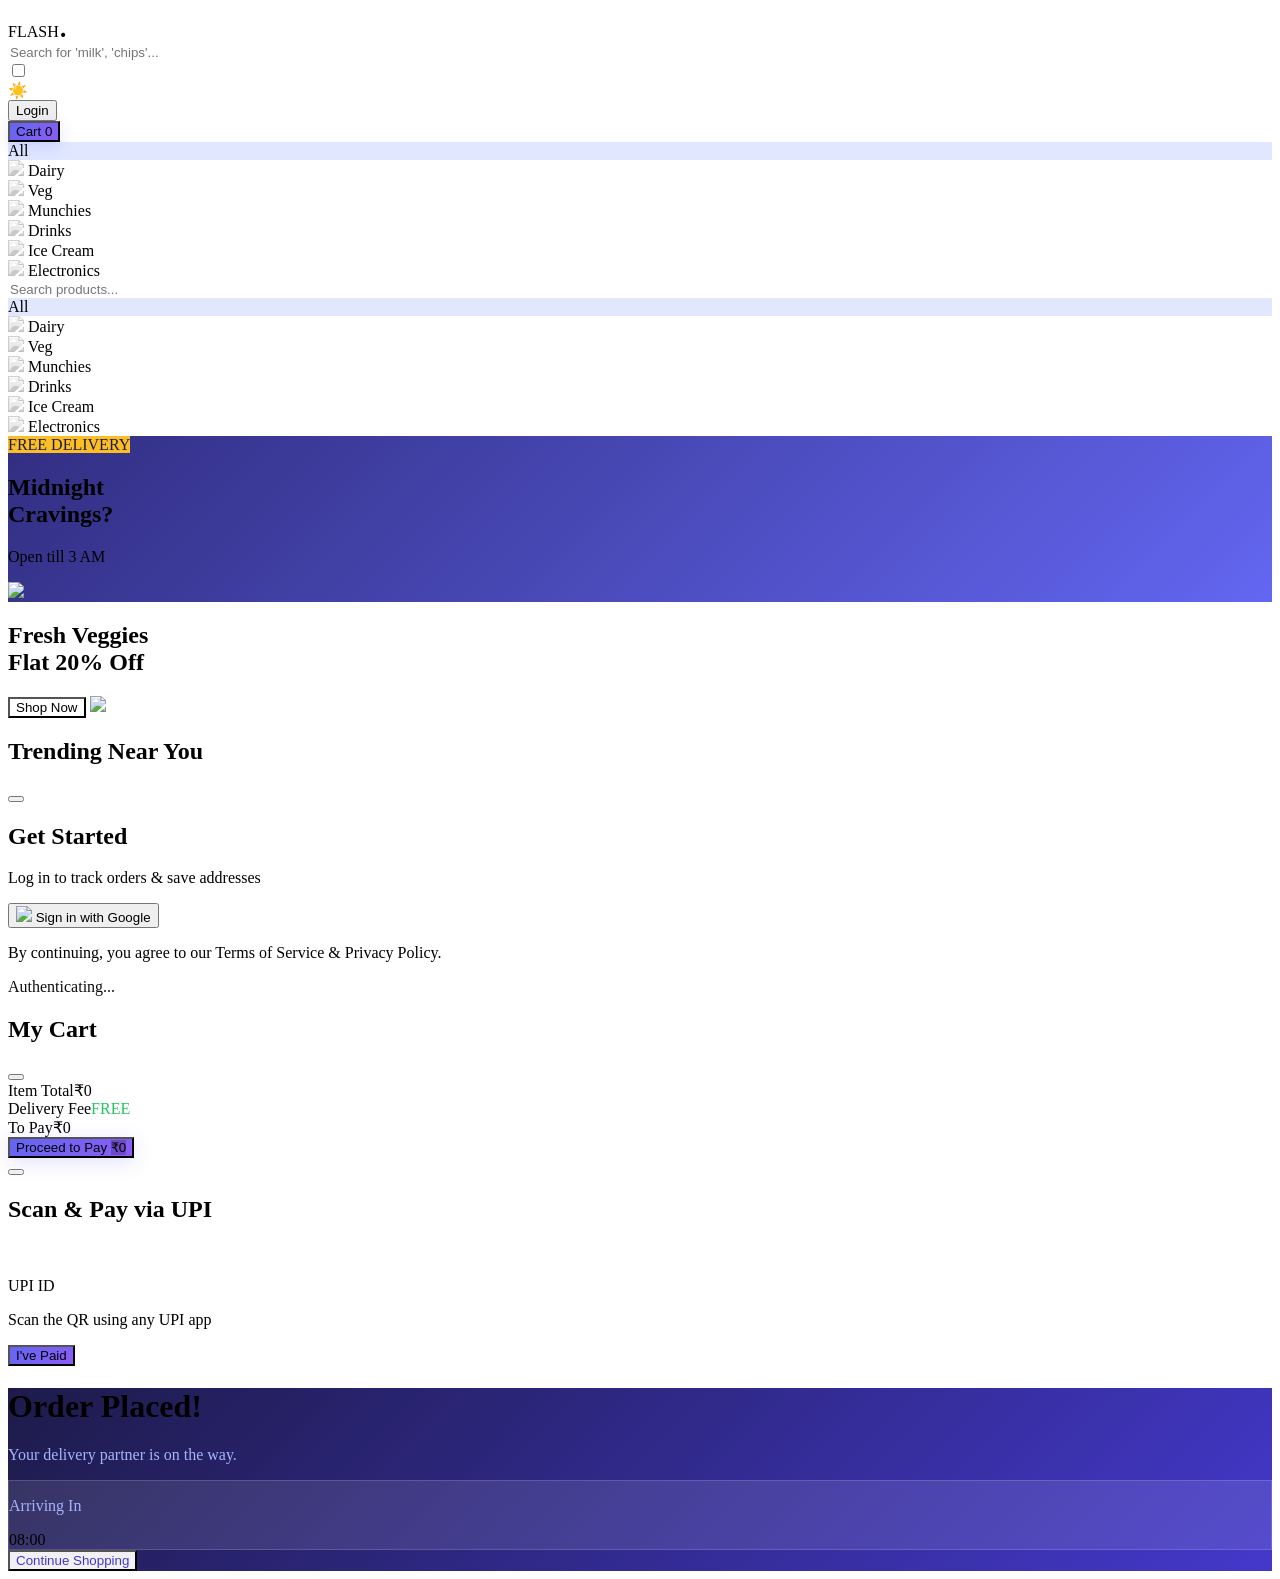
==== commit 17d96e3b: "Add animations to header and main content" ====
--- a/index.html
+++ b/index.html
@@ -18,7 +18,7 @@
 </head>
 <body class="h-screen overflow-hidden flex flex-col">
 
-    <header class="t-surface border-b t-border h-16 flex-none z-40 relative">
+    <header class="t-surface border-b t-border h-16 flex-none z-40 relative animate-header">
         <div class="flex items-center justify-between px-4 md:px-6 h-full max-w-7xl mx-auto w-full">
             
             <div class="flex items-center gap-4 w-1/4">
@@ -61,7 +61,7 @@
         </div>
     </header>
 
-    <div class="flex flex-1 overflow-hidden max-w-7xl mx-auto w-full">
+    <div class="flex flex-1 overflow-hidden max-w-7xl mx-auto w-full animate-fade-blur stagger-1">
         <aside class="w-20 lg:w-64 border-r t-border t-surface overflow-y-auto no-scrollbar hidden md:block pb-20">
             <div class="p-4" id="categoryList"></div>
         </aside>
@@ -74,14 +74,14 @@
             </div>
 
             <div class="grid grid-cols-1 md:grid-cols-2 gap-4 mb-8">
-                <div class="rounded-3xl h-40 md:h-48 relative overflow-hidden p-6 text-white flex flex-col justify-center" style="background:linear-gradient(135deg, #312e81, #6366f1);">
+                <div class="rounded-3xl h-40 md:h-48 relative overflow-hidden p-6 text-white flex flex-col justify-center animate-slide-up stagger-2 hover-lift" style="background:linear-gradient(135deg, #312e81, #6366f1); cursor:pointer;">
                     <div class="absolute inset-0" style="background:radial-gradient(circle at 80% 50%, #ffffff15 0%, transparent 70%);"></div>
                     <span class="text-[10px] font-black px-2 py-1 rounded w-max mb-2 z-10" style="background:#fbbf24; color:#1e1b4b;">FREE DELIVERY</span>
                     <h2 class="text-2xl font-bold leading-tight z-10">Midnight <br>Cravings?</h2>
                     <p class="text-indigo-300 text-xs mt-1 z-10">Open till 3 AM</p>
                     <img src="https://cdn-icons-png.flaticon.com/512/3081/3081840.png" class="absolute right-0 bottom-0 w-32 h-32 opacity-10 rotate-12 translate-x-4 translate-y-4">
                 </div>
-                <div class="hidden md:flex rounded-3xl h-48 relative overflow-hidden p-6 flex-col justify-center t-card border t-border">
+                <div class="hidden md:flex rounded-3xl h-48 relative overflow-hidden p-6 flex-col justify-center t-card border t-border animate-slide-up stagger-3 hover-lift" style="cursor:pointer;">
                     <div class="absolute inset-0" style="background:radial-gradient(circle at 80% 50%, var(--accent)10 0%, transparent 70%);"></div>
                     <h2 class="text-2xl font-bold leading-tight z-10 t-text">Fresh Veggies <br><span style="color:var(--accent);">Flat 20% Off</span></h2>
                     <button class="text-white text-xs font-bold px-4 py-2 rounded-full w-max mt-3 z-10 transition" style="background:var(--accent);">Shop Now</button>
@@ -134,7 +134,7 @@
                 <div class="flex justify-between t-muted"><span>Delivery Fee</span><span class="font-bold" style="color:#22c55e;">FREE</span></div>
                 <div class="flex justify-between font-bold text-lg pt-2 border-t border-dashed t-border t-text"><span>To Pay</span><span id="billGrandTotal">₹0</span></div>
             </div>
-            <button onclick="initiateCheckout()" class="w-full text-white font-bold py-3.5 rounded-xl transition flex justify-between px-4 items-center active:scale-[0.98]" style="background:linear-gradient(135deg, #6366f1, #8b5cf6); box-shadow:0 4px 20px #6366f130;">
+            <button onclick="initiateCheckout()" class="w-full text-white font-bold py-3.5 rounded-xl transition flex justify-between px-4 items-center apple-btn" style="background:linear-gradient(135deg, #6366f1, #8b5cf6); box-shadow:0 4px 20px #6366f130;">
                 <span>Proceed to Pay</span>
                 <span id="payButtonTotal" class="px-2 py-1 rounded text-xs" style="background:rgba(0,0,0,0.2);">₹0</span>
             </button>
--- a/styles.css
+++ b/styles.css
@@ -1,126 +1,176 @@
-body { font-family: 'Inter', sans-serif; -webkit-tap-highlight-color: transparent; scroll-behavior: smooth; transition: background 0.3s, color 0.3s; }
+<!DOCTYPE html>
+<html lang="en">
+<head>
+    <meta charset="UTF-8">
+    <meta name="viewport" content="width=device-width, initial-scale=1.0, maximum-scale=1.0, user-scalable=no">
+    <title>Flash | 8 Minute Delivery</title>
+    
+    <script src="https://cdn.tailwindcss.com"></script>
+    <link href="https://fonts.googleapis.com/css2?family=Inter:wght@300;400;500;600;700;800&display=swap" rel="stylesheet">
+    <script src="https://unpkg.com/lucide@latest"></script>
+    <script src="https://accounts.google.com/gsi/client" async defer></script>
 
-/* ===== LIGHT MODE (default) ===== */
-:root {
-    --bg-base: #f9fafb;
-    --bg-surface: #ffffff;
-    --bg-elevated: #f3f4f6;
-    --bg-card: #ffffff;
-    --border: #e5e7eb;
-    --text-primary: #111827;
-    --text-secondary: #6b7280;
-    --text-muted: #9ca3af;
-    --brand: #4338ca;
-    --brand-soft: #e0e7ff;
-    --accent: #db2777;
-    --accent-soft: #fce7f3;
-    --shadow: rgba(0,0,0,0.08);
-}
+    <link rel="stylesheet" href="styles.css">
+    
+    <script>
+        tailwind.config = { theme: { extend: {} } }
+    </script>
+</head>
+<body class="h-screen overflow-hidden flex flex-col">
 
-/* ===== DARK MODE ===== */
-body.dark {
-    --bg-base: #0d0d12;
-    --bg-surface: #13131a;
-    --bg-elevated: #1a1a24;
-    --bg-card: #1e1e2c;
-    --border: #2a2a3d;
-    --text-primary: #f1f1f5;
-    --text-secondary: #8888a8;
-    --text-muted: #55556a;
-    --brand: #818cf8;
-    --brand-soft: #1e1b4b;
-    --accent: #ec4899;
-    --accent-soft: #2a1020;
-    --shadow: rgba(0,0,0,0.4);
-}
+    <header class="t-surface border-b t-border h-16 flex-none z-40 relative">
+        <div class="flex items-center justify-between px-4 md:px-6 h-full max-w-7xl mx-auto w-full">
+            
+            <div class="flex items-center gap-4 w-1/4">
+                <div class="text-2xl md:text-3xl font-black tracking-tighter flex items-center cursor-pointer t-brand" onclick="window.location.reload()">
+                    FLASH<span class="t-accent" style="font-size:2.2rem; line-height:1;">.</span>
+                </div>
+            </div>
 
-body { background: var(--bg-base); color: var(--text-primary); }
+            <div class="flex-1 max-w-xl px-2 md:px-4 hidden md:block">
+                <div class="relative">
+                    <div class="absolute inset-y-0 left-0 pl-3 flex items-center pointer-events-none">
+                        <i data-lucide="search" class="w-4 h-4 t-faint"></i>
+                    </div>
+                    <input type="text" id="searchInput" 
+                        class="search-input block w-full pl-10 pr-3 py-2.5 rounded-xl text-sm transition outline-none"
+                        style="background:var(--bg-elevated); border:1px solid var(--border); color:var(--text-primary);"
+                        placeholder="Search for 'milk', 'chips'...">
+                </div>
+            </div>
 
-/* ===== THEME TOGGLE SWITCH ===== */
-.theme-toggle {
-    position: relative;
-    width: 52px;
-    height: 28px;
-    cursor: pointer;
-}
-.theme-toggle input { display: none; }
-.toggle-track {
-    width: 100%;
-    height: 100%;
-    border-radius: 999px;
-    background: linear-gradient(135deg, #c7d2fe, #a5b4fc);
-    transition: background 0.4s;
-    display: flex;
-    align-items: center;
-    padding: 3px;
-    box-shadow: inset 0 1px 3px rgba(0,0,0,0.15);
-}
-body.dark .toggle-track {
-    background: linear-gradient(135deg, #312e81, #4338ca);
-}
-.toggle-thumb {
-    width: 22px;
-    height: 22px;
-    border-radius: 50%;
-    background: white;
-    box-shadow: 0 1px 4px rgba(0,0,0,0.2);
-    transition: transform 0.35s cubic-bezier(0.34, 1.56, 0.64, 1);
-    display: flex;
-    align-items: center;
-    justify-content: center;
-    font-size: 12px;
-}
-body.dark .toggle-thumb { transform: translateX(24px); }
+            <div class="flex items-center justify-end gap-3 w-1/4">
+                <!-- Dark/Light Toggle -->
+                <label class="theme-toggle" title="Toggle dark/light mode">
+                    <input type="checkbox" id="themeToggle" onchange="toggleTheme(this)">
+                    <div class="toggle-track">
+                        <div class="toggle-thumb" id="toggleThumb">☀️</div>
+                    </div>
+                </label>
 
-/* ===== GLOBAL TRANSITIONS ===== */
-header, aside, main, .card, input, button, .modal-panel, #cartDrawer {
-    transition: background 0.3s, border-color 0.3s, color 0.3s, box-shadow 0.3s;
-}
+                <div id="authContainer">
+                    <button onclick="toggleLoginModal()" class="font-bold text-xs px-3 py-2 t-muted hover:t-brand transition">Login</button>
+                </div>
 
-.no-scrollbar::-webkit-scrollbar { display: none; }
-.no-scrollbar { -ms-overflow-style: none; scrollbar-width: none; }
+                <button onclick="toggleCart()" class="text-white px-4 py-2 rounded-xl font-bold text-sm flex items-center gap-2 transition transform active:scale-95 relative" style="background:linear-gradient(135deg, #6366f1, #8b5cf6); box-shadow:0 4px 15px #6366f130;">
+                    <i data-lucide="shopping-cart" class="w-4 h-4"></i>
+                    <span class="hidden md:inline">Cart</span>
+                    <span id="headerCartCount" class="absolute -top-1 -right-1 text-[10px] w-4 h-4 flex items-center justify-center rounded-full hidden border-2 text-white" style="background:var(--accent); border-color:var(--bg-surface);">0</span>
+                </button>
+            </div>
+        </div>
+    </header>
 
-@keyframes slideUp {
-    from { transform: translateY(100%); opacity: 0; }
-    to { transform: translateY(0); opacity: 1; }
-}
-.animate-slide-up { animation: slideUp 0.4s cubic-bezier(0.16, 1, 0.3, 1); }
+    <div class="flex flex-1 overflow-hidden max-w-7xl mx-auto w-full">
+        <aside class="w-20 lg:w-64 border-r t-border t-surface overflow-y-auto no-scrollbar hidden md:block pb-20">
+            <div class="p-4" id="categoryList"></div>
+        </aside>
 
-@keyframes pulse-ring {
-    0% { transform: scale(0.8); opacity: 0.5; }
-    100% { transform: scale(2); opacity: 0; }
-}
-.pulse-ring::before {
-    content: '';
-    position: absolute; left: 0; top: 0; width: 100%; height: 100%;
-    background-color: #6366f1;
-    border-radius: 50%;
-    z-index: -1;
-    animation: pulse-ring 2s infinite;
-}
+        <main class="flex-1 overflow-y-auto p-4 md:p-6 pb-24" id="mainScroll" style="background:var(--bg-base);">
+            
+            <div class="md:hidden mb-4">
+                <input type="text" class="search-input w-full p-3 rounded-xl text-sm outline-none mb-3" style="background:var(--bg-card); border:1px solid var(--border); color:var(--text-primary);" placeholder="Search products...">
+                <div id="mobileCategoryList" class="flex gap-2 overflow-x-auto no-scrollbar pb-1"></div>
+            </div>
 
-.confetti { position: absolute; width: 10px; height: 10px; animation: fall linear forwards; }
-@keyframes fall { to { transform: translateY(100vh) rotate(720deg); } }
+            <div class="grid grid-cols-1 md:grid-cols-2 gap-4 mb-8">
+                <div class="rounded-3xl h-40 md:h-48 relative overflow-hidden p-6 text-white flex flex-col justify-center" style="background:linear-gradient(135deg, #312e81, #6366f1);">
+                    <div class="absolute inset-0" style="background:radial-gradient(circle at 80% 50%, #ffffff15 0%, transparent 70%);"></div>
+                    <span class="text-[10px] font-black px-2 py-1 rounded w-max mb-2 z-10" style="background:#fbbf24; color:#1e1b4b;">FREE DELIVERY</span>
+                    <h2 class="text-2xl font-bold leading-tight z-10">Midnight <br>Cravings?</h2>
+                    <p class="text-indigo-300 text-xs mt-1 z-10">Open till 3 AM</p>
+                    <img src="https://cdn-icons-png.flaticon.com/512/3081/3081840.png" class="absolute right-0 bottom-0 w-32 h-32 opacity-10 rotate-12 translate-x-4 translate-y-4">
+                </div>
+                <div class="hidden md:flex rounded-3xl h-48 relative overflow-hidden p-6 flex-col justify-center t-card border t-border">
+                    <div class="absolute inset-0" style="background:radial-gradient(circle at 80% 50%, var(--accent)10 0%, transparent 70%);"></div>
+                    <h2 class="text-2xl font-bold leading-tight z-10 t-text">Fresh Veggies <br><span style="color:var(--accent);">Flat 20% Off</span></h2>
+                    <button class="text-white text-xs font-bold px-4 py-2 rounded-full w-max mt-3 z-10 transition" style="background:var(--accent);">Shop Now</button>
+                    <img src="https://cdn-icons-png.flaticon.com/512/2329/2329865.png" class="absolute right-4 bottom-4 w-24 h-24 drop-shadow-xl opacity-70">
+                </div>
+            </div>
 
-/* Themed utility classes */
-.t-surface { background: var(--bg-surface); }
-.t-card { background: var(--bg-card); }
-.t-elevated { background: var(--bg-elevated); }
-.t-border { border-color: var(--border); }
-.t-text { color: var(--text-primary); }
-.t-muted { color: var(--text-secondary); }
-.t-faint { color: var(--text-muted); }
-.t-brand { color: var(--brand); }
-.t-accent { color: var(--accent); }
+            <h2 id="sectionTitle" class="text-xl font-bold t-text mb-4">Trending Near You</h2>
+            <div id="productGrid" class="grid grid-cols-2 sm:grid-cols-3 lg:grid-cols-4 xl:grid-cols-5 gap-3 md:gap-4"></div>
+        </main>
+    </div>
 
-.card-hover:hover {
-    box-shadow: 0 8px 32px var(--shadow), 0 0 0 1px var(--brand)22;
-}
+    <!-- Login Modal -->
+    <div id="loginModal" class="fixed inset-0 bg-black/70 z-50 hidden flex items-center justify-center backdrop-blur-sm p-4">
+        <div class="modal-panel t-surface rounded-3xl w-full max-w-sm p-6 shadow-2xl animate-slide-up relative overflow-hidden border t-border">
+            <button onclick="toggleLoginModal()" class="absolute top-4 right-4 t-faint hover:t-text transition"><i data-lucide="x" class="w-5 h-5"></i></button>
+            <div class="text-center mb-6">
+                <div class="w-12 h-12 rounded-full flex items-center justify-center mx-auto mb-3" style="background:linear-gradient(135deg, #6366f1, #8b5cf6);">
+                    <i data-lucide="zap" class="w-6 h-6 fill-current text-white"></i>
+                </div>
+                <h2 class="text-2xl font-black t-text">Get Started</h2>
+                <p class="text-sm mt-1 t-muted">Log in to track orders & save addresses</p>
+            </div>
+            <div id="googleButtonContainer" class="flex justify-center mb-4"></div>
+            <button id="demoLoginBtn" onclick="handleDemoLogin()" class="w-full rounded-xl py-3 px-4 flex items-center justify-center gap-3 transition t-elevated border t-border">
+                <img src="https://www.svgrepo.com/show/475656/google-color.svg" class="w-5 h-5">
+                <span class="font-bold text-sm t-text">Sign in with Google</span>
+            </button>
+            <div class="mt-6 text-center">
+                <p class="text-[10px] t-faint">By continuing, you agree to our Terms of Service & Privacy Policy.</p>
+            </div>
+            <div id="loginLoader" class="absolute inset-0 hidden flex-col items-center justify-center z-10 t-surface" style="opacity:0.95;">
+                <div class="w-8 h-8 border-4 border-t-transparent rounded-full animate-spin mb-2" style="border-color:#6366f1; border-top-color:transparent;"></div>
+                <p class="text-xs font-bold t-brand">Authenticating...</p>
+            </div>
+        </div>
+    </div>
 
-/* Product image blending */
-body:not(.dark) .product-img { mix-blend-mode: multiply; }
-body.dark .product-img { mix-blend-mode: normal; filter: none; }
+    <!-- Cart -->
+    <div id="cartOverlay" class="fixed inset-0 bg-black/60 z-50 hidden transition-opacity" onclick="toggleCart()"></div>
+    <div id="cartDrawer" class="fixed top-0 right-0 h-full w-full md:w-[400px] z-50 transform translate-x-full transition-transform duration-300 shadow-2xl flex flex-col t-surface">
+        <div class="p-4 border-b t-border flex items-center justify-between t-surface">
+            <h2 class="font-bold text-lg t-text">My Cart</h2>
+            <button onclick="toggleCart()" class="p-2 hover:t-elevated rounded-full t-muted"><i data-lucide="x" class="w-5 h-5"></i></button>
+        </div>
+        <div id="cartItemsContainer" class="flex-1 overflow-y-auto p-4 space-y-4" style="background:var(--bg-base);"></div>
+        <div id="cartFooter" class="p-4 border-t t-border hidden t-surface" style="box-shadow:0 -4px 20px var(--shadow);">
+            <div class="space-y-2 mb-4 text-sm">
+                <div class="flex justify-between t-muted"><span>Item Total</span><span id="billItemTotal">₹0</span></div>
+                <div class="flex justify-between t-muted"><span>Delivery Fee</span><span class="font-bold" style="color:#22c55e;">FREE</span></div>
+                <div class="flex justify-between font-bold text-lg pt-2 border-t border-dashed t-border t-text"><span>To Pay</span><span id="billGrandTotal">₹0</span></div>
+            </div>
+            <button onclick="initiateCheckout()" class="w-full text-white font-bold py-3.5 rounded-xl transition flex justify-between px-4 items-center active:scale-[0.98]" style="background:linear-gradient(135deg, #6366f1, #8b5cf6); box-shadow:0 4px 20px #6366f130;">
+                <span>Proceed to Pay</span>
+                <span id="payButtonTotal" class="px-2 py-1 rounded text-xs" style="background:rgba(0,0,0,0.2);">₹0</span>
+            </button>
+        </div>
+    </div>
 
-/* Scrollbar */
-body.dark * { scrollbar-color: #2a2a3d #13131a; }
-body:not(.dark) * { scrollbar-color: #e5e7eb #f9fafb; }
+    <!-- UPI Modal -->
+    <div id="upiModal" class="fixed inset-0 bg-black/70 z-[70] hidden flex items-center justify-center backdrop-blur-sm p-4">
+        <div class="modal-panel t-surface rounded-3xl w-full max-w-sm p-6 shadow-2xl text-center animate-slide-up border t-border relative">
+            <button onclick="closeUpiModal()" class="absolute top-4 right-4 t-faint hover:t-text transition"><i data-lucide="x" class="w-5 h-5"></i></button>
+            <h2 class="text-xl font-bold mb-4 t-text">Scan & Pay via UPI</h2>
+            <img id="upiQrImage" src="" class="w-48 h-48 mx-auto mb-4 rounded-xl p-2" style="background:#fff;">
+            <p class="text-sm t-muted mb-1">UPI ID</p>
+            <p id="upiIdText" class="font-bold t-brand mb-4"></p>
+            <p class="text-xs t-faint mb-4">Scan the QR using any UPI app</p>
+            <button onclick="completePayment()" class="text-white px-6 py-2 rounded-xl text-sm font-bold transition" style="background:linear-gradient(135deg, #6366f1, #8b5cf6);">I've Paid</button>
+        </div>
+    </div>
+
+    <!-- Success Screen -->
+    <div id="successOverlay" class="fixed inset-0 z-[60] hidden flex flex-col items-center justify-center text-white p-6" style="background:linear-gradient(135deg, #1e1b4b, #4338ca);">
+        <div class="absolute inset-0 overflow-hidden" id="confettiContainer"></div>
+        <div class="z-10 text-center animate-slide-up">
+            <div class="w-24 h-24 rounded-full flex items-center justify-center mx-auto mb-6 pulse-ring relative" style="background:rgba(255,255,255,0.15);">
+                <i data-lucide="check" class="w-10 h-10 text-white"></i>
+            </div>
+            <h1 class="text-3xl font-black mb-2">Order Placed!</h1>
+            <p class="mb-8" style="color:#a5b4fc;">Your delivery partner is on the way.</p>
+            <div class="rounded-2xl p-6 max-w-xs mx-auto" style="background:rgba(255,255,255,0.1); border:1px solid rgba(255,255,255,0.15);">
+                <p class="text-xs font-bold uppercase tracking-widest mb-1" style="color:#a5b4fc;">Arriving In</p>
+                <div class="text-5xl font-black tabular-nums tracking-tighter" id="countdownTimer">08:00</div>
+            </div>
+            <button onclick="resetApp()" class="mt-8 font-bold py-3 px-8 rounded-full transition shadow-xl" style="background:#f1f1f5; color:#4338ca;">Continue Shopping</button>
+        </div>
+    </div>
+
+    <script src="app.js"></script>
+</body>
+</html>
